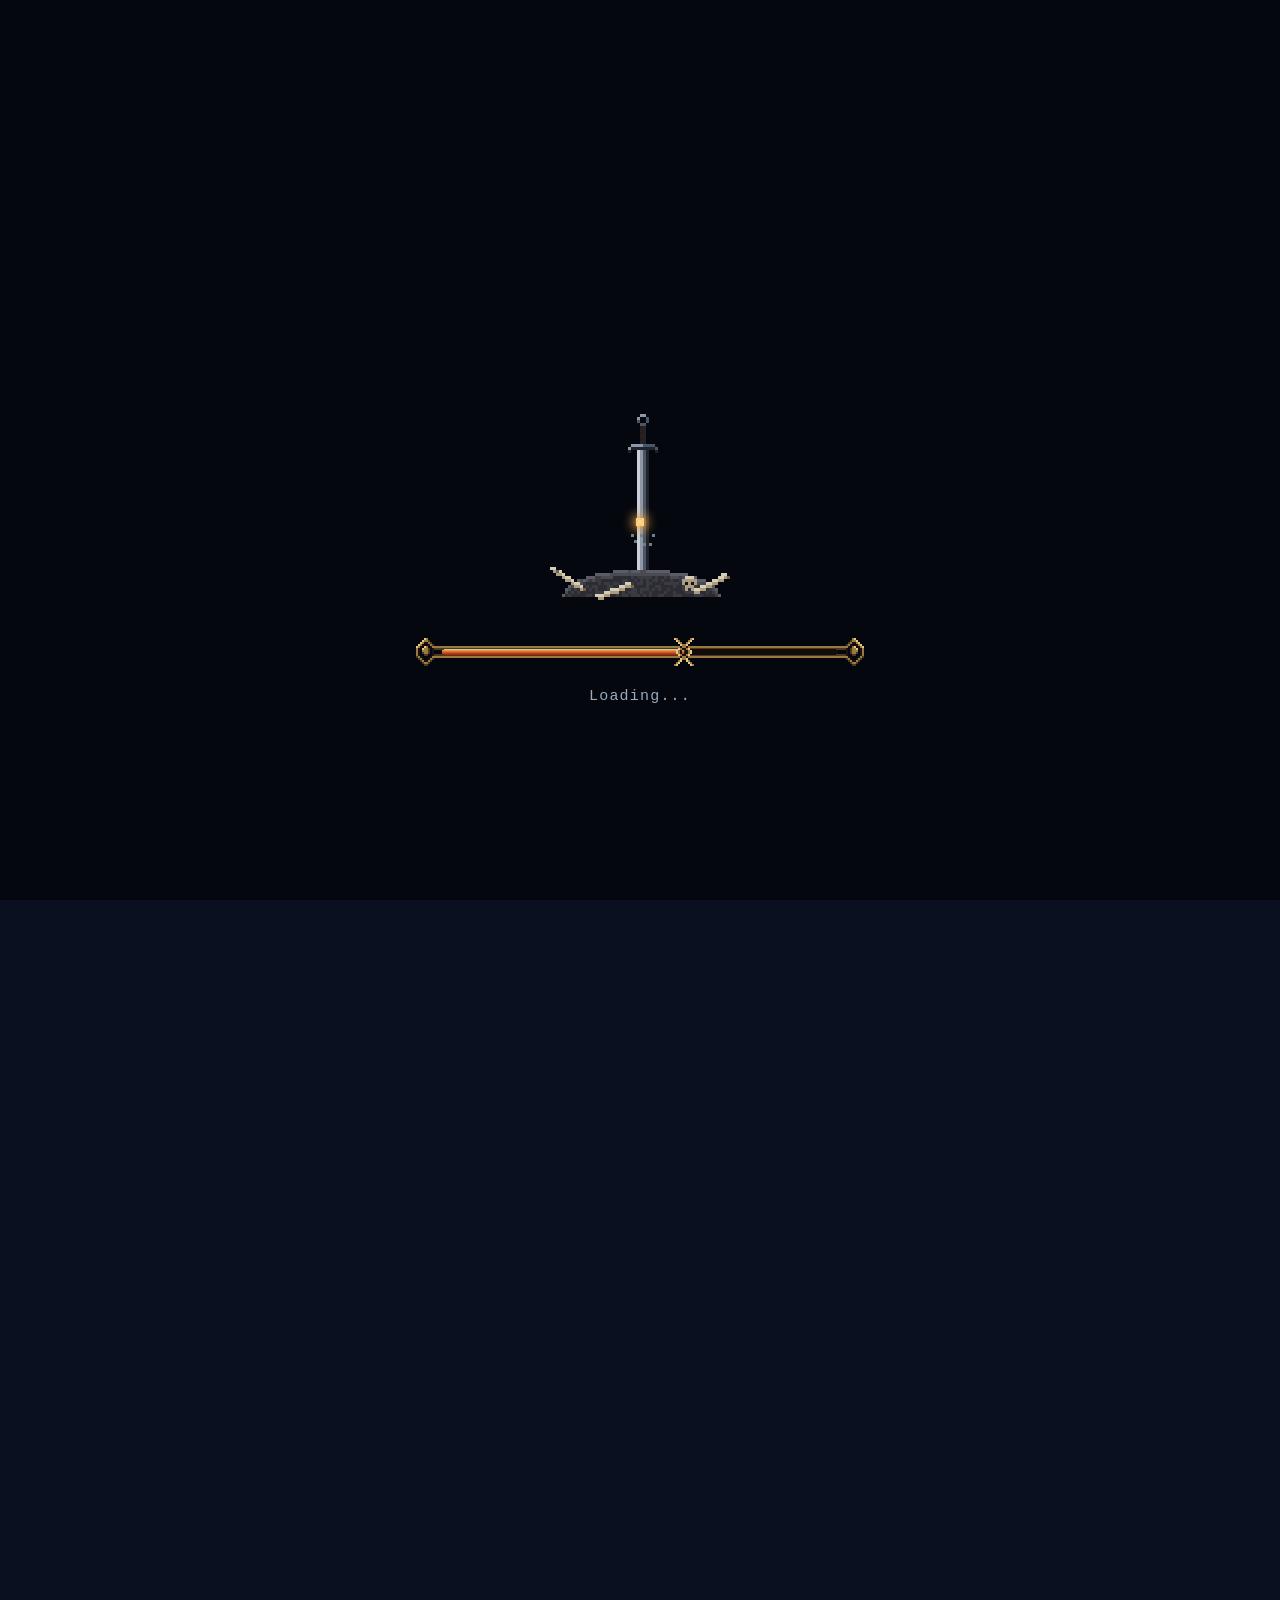
==== en/index.html @ 5f5dd293 "feat: section À propos « Grimoire » calée sur la maquette V4 - Menu Spécialité en onglets ARIA (Étud" ====
<!doctype html>
<html lang="en" class="no-js">
<head>
  <meta charset="utf-8">
  <meta name="viewport" content="width=device-width, initial-scale=1">
  <title>Paul Siron — Graphic design, video and interface design</title>
  <meta name="description" content="Portfolio of Paul Siron, multimedia student (BUT MMI) in Limoges, France: graphic design, video and interface design. Available for an internship from April 2027.">
  <meta name="theme-color" content="#0a1020">
  <link rel="icon" href="../assets/images/nav/feu-allume.svg" type="image/svg+xml">
  <link rel="alternate" hreflang="fr" href="../">
  <link rel="alternate" hreflang="en" href="./">
  <link rel="preload" href="../assets/fonts/pirata-one-latin.woff2" as="font" type="font/woff2" crossorigin>
  <link rel="preload" href="../assets/fonts/schibsted-grotesk-latin.woff2" as="font" type="font/woff2" crossorigin>
  <link rel="preload" href="../assets/fonts/pixelify-sans-latin.woff2" as="font" type="font/woff2" crossorigin>
  <link rel="stylesheet" href="../assets/css/style.css">
  <script>document.documentElement.className = "js chargement-actif";</script>
</head>
<body>
  <div class="chargement" role="status">
    <p class="visuellement-cache">Loading the portfolio</p>
    <div class="chargement__scene" aria-hidden="true">
      <div class="chargement__feu">
        <div class="chargement__lueur"></div>
        <canvas class="chargement__canvas" width="88" height="100"></canvas>
        <span class="chargement__etincelle"></span>
        <span class="chargement__etincelle"></span>
      </div>
      <div class="chargement__barre">
        <span class="chargement__embout chargement__embout--gauche"></span>
        <span class="chargement__jauge">
          <span class="chargement__remplissage"></span>
          <span class="chargement__fermoir"></span>
        </span>
        <span class="chargement__embout chargement__embout--droite"></span>
      </div>
      <p class="chargement__texte">Loading<span class="chargement__point">.</span><span class="chargement__point">.</span><span class="chargement__point">.</span></p>
    </div>
    <div class="chargement__eclat" aria-hidden="true"></div>
  </div>

  <a class="lien-evitement" href="#content">Skip to content</a>

  <header class="entete">
    <ul class="langue">
      <li><a class="langue__lien" href="../" lang="fr" hreflang="fr">FR</a></li>
      <li><a class="langue__lien langue__lien--actif" href="./" lang="en" aria-current="page">EN</a></li>
    </ul>
  </header>

  <nav class="chemin chemin--deploye" aria-label="Main navigation">
    <ol class="chemin__liste">
      <li class="chemin__etape">
        <a class="chemin__lien chemin__lien--actif" href="#home" aria-current="location"><span class="chemin__nom">Home</span><span class="chemin__feu"></span></a>
      </li>
      <li class="chemin__etape">
        <a class="chemin__lien" href="#about"><span class="chemin__nom">About</span><span class="chemin__feu"></span></a>
      </li>
      <li class="chemin__etape">
        <a class="chemin__lien" href="#projects"><span class="chemin__nom">Projects</span><span class="chemin__feu"></span></a>
      </li>
      <li class="chemin__etape">
        <a class="chemin__lien" href="#contact"><span class="chemin__nom">Contact</span><span class="chemin__feu"></span></a>
      </li>
    </ol>
    <span class="chemin__etincelle"></span>
  </nav>

  <main id="content">
    <section class="hero" id="home" aria-labelledby="hero-title">
      <div class="hero__scene" aria-hidden="true">
        <img class="hero__calque hero__calque--ciel" src="../assets/images/hero/ciel.png" alt="" width="816" height="452">
        <div class="hero__etoiles"></div>
        <img class="hero__calque hero__calque--montagne" src="../assets/images/hero/montagne.png" alt="" width="816" height="452">
        <img class="hero__calque hero__calque--brume-loin" src="../assets/images/hero/brume-loin.png" alt="" width="816" height="452">
        <img class="hero__calque hero__calque--foret-loin" src="../assets/images/hero/foret-loin.png" alt="" width="816" height="452">
        <img class="hero__calque hero__calque--brume-proche" src="../assets/images/hero/brume-proche.png" alt="" width="816" height="452">
        <img class="hero__calque hero__calque--foret-proche" src="../assets/images/hero/foret-proche.png" alt="" width="816" height="452">
        <img class="hero__calque hero__calque--arcade" src="../assets/images/hero/arcade.png" alt="" width="816" height="452">
        <div class="hero__vignette"></div>
        <div class="hero__halo"></div>
        <div class="hero__lune"></div>
        <canvas class="hero__feu" width="120" height="206" data-sprite="../assets/images/hero/feu.png"></canvas>
      </div>

      <div class="hero__contenu">
        <h1 class="hero__titre" id="hero-title"><span class="hero__ligne">Paul</span> <span class="hero__ligne">Siron</span></h1>
        <p class="hero__accroche">Graphic design, video and interface design. Multimedia student in Limoges, France.</p>
        <p class="hero__dispo">Available for an internship from April 2027</p>
      </div>
    </section>

    <section class="zone zone--apropos" id="about" aria-labelledby="title-about">
      <div class="apropos__decor" aria-hidden="true"></div>
      <div class="apropos">
        <h2 class="zone__titre apropos__titre" id="title-about">About</h2>

        <div class="apropos__classes">
          <p class="apropos__intitule" id="class-heading">Specialty</p>
          <div class="classes" role="tablist" aria-labelledby="class-heading" aria-orientation="vertical">
            <button class="classes__choix" type="button" role="tab" id="tab-overview" aria-controls="panel-overview" aria-selected="true" data-portrait="../assets/images/a-propos/portrait-etudiant.png" data-alt="Pixel art portrait of Paul Siron in a burgundy hoodie"><span class="classes__nom">Overview</span><span class="classes__type">Class: Student</span></button>
            <button class="classes__choix" type="button" role="tab" id="tab-interface" aria-controls="panel-interface" aria-selected="false" tabindex="-1" data-portrait="../assets/images/a-propos/portrait-chevalier.png" data-alt="Pixel art portrait of Paul Siron as a knight, burgundy cape and armour"><span class="classes__nom">Interface</span><span class="classes__type">Class: Knight</span></button>
            <button class="classes__choix" type="button" role="tab" id="tab-graphic" aria-controls="panel-graphic" aria-selected="false" tabindex="-1" data-portrait="../assets/images/a-propos/portrait-samourai.png" data-alt="Pixel art portrait of Paul Siron as a samurai, black lacquered armour laced in red"><span class="classes__nom">Graphic design</span><span class="classes__type">Class: Samurai</span></button>
            <button class="classes__choix" type="button" role="tab" id="tab-video" aria-controls="panel-video" aria-selected="false" tabindex="-1" data-portrait="../assets/images/a-propos/portrait-sorcier.png" data-alt="Pixel art portrait of Paul Siron as a sorcerer, purple cloak and magic staff"><span class="classes__nom">Video</span><span class="classes__type">Class: Sorcerer</span></button>
          </div>
          <p class="apropos__astuce">Use the arrow keys to browse the classes</p>
        </div>

        <div class="apropos__identite">
          <div class="apropos__cadre">
            <img class="apropos__portrait" src="../assets/images/a-propos/portrait-etudiant.png" alt="Pixel art portrait of Paul Siron in a burgundy hoodie" width="152" height="192">
          </div>
          <p class="apropos__nom">Paul Siron</p>
          <p class="apropos__statut">BUT MMI student · Limoges, France</p>
          <p class="apropos__dispo">Available for an internship from April 2027</p>
        </div>

        <div class="apropos__panneau" id="panel-overview" role="tabpanel" aria-labelledby="tab-overview">
          <h3 class="fiche__nom">Overview</h3>
          <p class="fiche__type">Starting class: Student</p>
          <dl class="fiche__caracteristiques">
            <div class="fiche__ligne"><dt>Type</dt><dd>Starting class</dd></div>
            <div class="fiche__ligne"><dt>Fields</dt><dd>Graphic design · Video · UI</dd></div>
            <div class="fiche__ligne"><dt>Requires</dt><dd>Versatility</dd></div>
          </dl>
          <p class="fiche__question">Why a student?</p>
          <p class="fiche__reponse">My multimedia degree covers graphic design, video and UI design. Pick a specialty to see it in detail.</p>
          <h4 class="equipement__titre">Inventory · interests</h4>
          <div class="equipement">
            <ul class="equipement__cases">
              <li><button class="equipement__case" type="button" aria-pressed="true" data-nom="Scooter" data-description="Freestyle scooter since 2021; I film and edit my own videos."><img src="../assets/images/a-propos/interet-trottinette.png" alt="Scooter" width="56" height="56"></button><span class="equipement__legende" aria-hidden="true">Scooter</span></li>
              <li><button class="equipement__case" type="button" aria-pressed="false" data-nom="Drawing" data-description="Drawing since 2020, on paper and on a tablet."><img src="../assets/images/a-propos/interet-dessin.png" alt="Drawing" width="56" height="56"></button><span class="equipement__legende" aria-hidden="true">Drawing</span></li>
              <li><button class="equipement__case" type="button" aria-pressed="false" data-nom="Video games" data-description="Elden Ring, Dark Souls, Clair Obscur: Expedition 33, Hollow Knight. They inspired this site."><img src="../assets/images/a-propos/interet-jeux.png" alt="Video games" width="56" height="56"></button><span class="equipement__legende" aria-hidden="true">Video games</span></li>
              <li><button class="equipement__case" type="button" aria-pressed="false" data-nom="Music" data-description="A big fan of Radiohead and alternative rock."><img src="../assets/images/a-propos/interet-musique.png" alt="Music" width="56" height="56"></button><span class="equipement__legende" aria-hidden="true">Music</span></li>
            </ul>
            <p class="equipement__detail" aria-live="polite"><strong>Scooter</strong> · Freestyle scooter since 2021; I film and edit my own videos.</p>
          </div>
        </div>

        <div class="apropos__panneau" id="panel-interface" role="tabpanel" aria-labelledby="tab-interface" hidden>
          <h3 class="fiche__nom">Interface design</h3>
          <p class="fiche__type">Class: Knight</p>
          <dl class="fiche__caracteristiques">
            <div class="fiche__ligne"><dt>Type</dt><dd>Specialty</dd></div>
            <div class="fiche__ligne"><dt>Field</dt><dd>Mockups and websites</dd></div>
            <div class="fiche__ligne"><dt>Requires</dt><dd>Rigour · Curiosity</dd></div>
          </dl>
          <p class="fiche__question">Why a knight?</p>
          <p class="fiche__reponse">An interface is a suit of armour: structured, solid, built to protect the person using it.</p>
          <h4 class="equipement__titre">Equipment · software</h4>
          <div class="equipement">
            <ul class="equipement__cases">
              <li><button class="equipement__case" type="button" aria-pressed="true" data-nom="Figma" data-description="The workshop where my website mockups take shape, from structure to prototype."><img src="../assets/images/a-propos/logiciel-figma.png" alt="Figma" width="56" height="56"></button><span class="equipement__legende" aria-hidden="true">Figma</span></li>
              <li><button class="equipement__case" type="button" aria-pressed="false" data-nom="HTML" data-description="The structure of my pages, like a one-page site for an imaginary startup."><img src="../assets/images/a-propos/logiciel-html.png" alt="HTML" width="56" height="56"></button><span class="equipement__legende" aria-hidden="true">HTML</span></li>
              <li><button class="equipement__case" type="button" aria-pressed="false" data-nom="CSS" data-description="Styling my pages and adapting them to every screen."><img src="../assets/images/a-propos/logiciel-css.png" alt="CSS" width="56" height="56"></button><span class="equipement__legende" aria-hidden="true">CSS</span></li>
            </ul>
            <p class="equipement__detail" aria-live="polite"><strong>Figma</strong> · The workshop where my website mockups take shape, from structure to prototype.</p>
          </div>
        </div>

        <div class="apropos__panneau" id="panel-graphic" role="tabpanel" aria-labelledby="tab-graphic" hidden>
          <h3 class="fiche__nom">Graphic design</h3>
          <p class="fiche__type">Class: Samurai</p>
          <dl class="fiche__caracteristiques">
            <div class="fiche__ligne"><dt>Type</dt><dd>Specialty</dd></div>
            <div class="fiche__ligne"><dt>Field</dt><dd>Logos, stickers, patterns</dd></div>
            <div class="fiche__ligne"><dt>Requires</dt><dd>Precision · Creativity</dd></div>
          </dl>
          <p class="fiche__question">Why a samurai?</p>
          <p class="fiche__reponse">A samurai works his line like his blade: every curve of a logo, every pattern has to be precise and controlled.</p>
          <h4 class="equipement__titre">Equipment · software</h4>
          <div class="equipement">
            <ul class="equipement__cases">
              <li><button class="equipement__case" type="button" aria-pressed="true" data-nom="Photoshop" data-description="Retouching and graphic creation, like my stickers about soft and hard skills."><img src="../assets/images/a-propos/logiciel-photoshop.png" alt="Photoshop" width="56" height="56"></button><span class="equipement__legende" aria-hidden="true">Photoshop</span></li>
              <li><button class="equipement__case" type="button" aria-pressed="false" data-nom="Illustrator" data-description="Vector logos and patterns, like those for an interstellar travel app."><img src="../assets/images/a-propos/logiciel-illustrator.png" alt="Illustrator" width="56" height="56"></button><span class="equipement__legende" aria-hidden="true">Illustrator</span></li>
            </ul>
            <p class="equipement__detail" aria-live="polite"><strong>Photoshop</strong> · Retouching and graphic creation, like my stickers about soft and hard skills.</p>
          </div>
        </div>

        <div class="apropos__panneau" id="panel-video" role="tabpanel" aria-labelledby="tab-video" hidden>
          <h3 class="fiche__nom">Video</h3>
          <p class="fiche__type">Class: Sorcerer</p>
          <dl class="fiche__caracteristiques">
            <div class="fiche__ligne"><dt>Type</dt><dd>Specialty</dd></div>
            <div class="fiche__ligne"><dt>Field</dt><dd>Reports, ads, stop motion</dd></div>
            <div class="fiche__ligne"><dt>Requires</dt><dd>Patience · Rhythm</dd></div>
          </dl>
          <p class="fiche__question">Why a sorcerer?</p>
          <p class="fiche__reponse">Editing is a kind of magic: putting images together until a story appears, even bringing still objects to life in stop motion.</p>
          <h4 class="equipement__titre">Equipment · software</h4>
          <div class="equipement">
            <ul class="equipement__cases">
              <li><button class="equipement__case" type="button" aria-pressed="true" data-nom="DaVinci Resolve" data-description="Editing and colour grading my videos."><img src="../assets/images/a-propos/logiciel-davinci.png" alt="DaVinci Resolve" width="56" height="56"></button><span class="equipement__legende" aria-hidden="true">DaVinci Resolve</span></li>
              <li><button class="equipement__case" type="button" aria-pressed="false" data-nom="CapCut" data-description="Quick edits for short formats."><img src="../assets/images/a-propos/logiciel-capcut.png" alt="CapCut" width="56" height="56"></button><span class="equipement__legende" aria-hidden="true">CapCut</span></li>
              <li><button class="equipement__case" type="button" aria-pressed="false" data-nom="Premiere Pro" data-description="Editing a report and a fictional ad."><img src="../assets/images/a-propos/logiciel-premiere.png" alt="Premiere Pro" width="56" height="56"></button><span class="equipement__legende" aria-hidden="true">Premiere Pro</span></li>
            </ul>
            <p class="equipement__detail" aria-live="polite"><strong>DaVinci Resolve</strong> · Editing and colour grading my videos.</p>
          </div>
        </div>
      </div>
    </section>

    <section class="zone" id="projects" aria-labelledby="title-projects">
      <h2 class="zone__titre" id="title-projects">Projects</h2>
      <p class="zone__texte">This section is under construction.</p>
    </section>

    <section class="zone" id="contact" aria-labelledby="title-contact">
      <h2 class="zone__titre" id="title-contact">Contact</h2>
      <p class="zone__texte">This section is under construction.</p>
    </section>
  </main>

  <footer class="pied">
    <p class="pied__texte">© 2026 Paul Siron</p>
  </footer>

  <div class="annonce" aria-hidden="true">
    <div class="annonce__voile"></div>
    <div class="annonce__contenu">
      <p class="annonce__titre"></p>
      <span class="annonce__filet"></span>
      <p class="annonce__sous-titre">New area discovered</p>
    </div>
  </div>

  <script src="../assets/js/vendor/gsap.min.js" defer></script>
  <script src="../assets/js/vendor/ScrollTrigger.min.js" defer></script>
  <script src="../assets/js/feu.js" defer></script>
  <script src="../assets/js/main.js" defer></script>
</body>
</html>
---- assets/css/style.css ----
@font-face {
  font-family: "Pirata One";
  font-style: normal;
  font-weight: 400;
  font-display: swap;
  src: url("../fonts/pirata-one-latin.woff2") format("woff2");
}

@font-face {
  font-family: "IM Fell English";
  font-style: normal;
  font-weight: 400;
  font-display: swap;
  src: url("../fonts/im-fell-english-latin.woff2") format("woff2");
}

@font-face {
  font-family: "IM Fell English";
  font-style: italic;
  font-weight: 400;
  font-display: swap;
  src: url("../fonts/im-fell-english-italique-latin.woff2") format("woff2");
}

@font-face {
  font-family: "IM Fell English SC";
  font-style: normal;
  font-weight: 400;
  font-display: swap;
  src: url("../fonts/im-fell-english-sc-latin.woff2") format("woff2");
}

@font-face {
  font-family: "Schibsted Grotesk";
  font-style: normal;
  font-weight: 400 700;
  font-display: swap;
  src: url("../fonts/schibsted-grotesk-latin.woff2") format("woff2");
  unicode-range: U+0000-00FF, U+0131, U+0152-0153, U+02BB-02BC, U+02C6, U+02DA, U+02DC, U+0304, U+0308, U+0329, U+2000-206F, U+20AC, U+2122, U+2191, U+2193, U+2212, U+2215, U+FEFF, U+FFFD;
}

@font-face {
  font-family: "Schibsted Grotesk";
  font-style: normal;
  font-weight: 400 700;
  font-display: swap;
  src: url("../fonts/schibsted-grotesk-latin-ext.woff2") format("woff2");
  unicode-range: U+0100-02BA, U+02BD-02C5, U+02C7-02CC, U+02CE-02D7, U+02DD-02FF, U+1D00-1DBF, U+1E00-1E9F, U+1EF2-1EFF, U+2020, U+20A0-20AB, U+20AD-20C4, U+2113, U+2C60-2C7F, U+A720-A7FF;
}

@font-face {
  font-family: "Pixelify Sans";
  font-style: normal;
  font-weight: 400;
  font-display: swap;
  src: url("../fonts/pixelify-sans-latin.woff2") format("woff2");
}

:root {
  --couleur-fond: #0a1020;
  --couleur-surface: #111a2e;
  --couleur-texte: #e6ebf0;
  --couleur-texte-2: #9aabbf;
  --couleur-accent: #f0a040;
  --couleur-filet: #22304a;
  --couleur-nuit: 4 7 14;
  --couleur-braise: 240 160 64;
  --couleur-etincelle: #ffd98a;
  --couleur-etoile: #6f8fa8;
  --couleur-etoile-rvb: 111 143 168;
  --couleur-etoile-brillante: #e6f0f6;
  --couleur-noir: #04070e;
  --couleur-bronze: #9a7a42;
  --couleur-bronze-sombre: #4a3820;
  --couleur-jauge: #140c0a;

  --police-titre: "Pirata One", "Old English Text MT", serif;
  --police-grimoire: "IM Fell English", Georgia, serif;
  --police-grimoire-sc: "IM Fell English SC", Georgia, serif;
  --police-texte: "Schibsted Grotesk", system-ui, sans-serif;
  --police-pixel: "Pixelify Sans", monospace;

  --taille-titre-hero: clamp(4rem, 3.5rem + 7vw, 9.75rem);
  --taille-titre-zone: clamp(3rem, 2rem + 5vw, 8rem);
  --taille-titre-section: clamp(3rem, 2rem + 4vw, 6.5rem);
  --taille-menu: 1.375rem;
  --taille-texte: 1.125rem;
  --taille-petit: 0.9375rem;
  --taille-mini: 0.75rem;

  --espace-xs: 0.5rem;
  --espace-s: 0.75rem;
  --espace-m: 1.25rem;
  --espace-l: 2rem;
  --espace-xl: 3rem;
  --espace-xxl: 6rem;
  --marge-page: clamp(1rem, 3.3vw, 3rem);

  --largeur-texte: 36rem;
  --pas-chemin: 3.75rem;
  --pas-chemin-deploye: 1rem;
  --hauteur-feu: 1.75rem;
  --largeur-feu: 1.5rem;
  --largeur-planche-feu: 6rem;
  --hauteur-barre-mobile: 4.5rem;
  --largeur-portrait: 19rem;
  --largeur-cadre: 20rem;
  --largeur-classes: 13.125rem;
  --largeur-fiche: 35rem;
  --ecart-classes: 1.875rem;
  --ecart-fiche: 2rem;
  --marge-apropos: 3.5rem 0 2.5rem 7.5rem;
  --taille-titre-apropos: 5.5625rem;
  --reserve-chemin: 10rem;
  --taille-case: 5.25rem;
  --taille-icone: 3.5rem;
  --couleur-or: #c7a96b;
  --couleur-or-sombre: #5e4e30;
  --couleur-ivoire: #f1e9d6;
  --couleur-ivoire-2: #cfc6b2;
  --couleur-terne: #8f897b;
  --couleur-terne-clair: #a39c8a;
  --couleur-case: #3a3424;

  --largeur-feu-chargement: 16.5rem;
  --hauteur-feu-chargement: 18.75rem;
  --decalage-feu-chargement: 14vh;
  --largeur-barre-chargement: min(28rem, 76vw);
  --hauteur-jauge: 0.75rem;
  --taille-etincelle-chargement: 0.375rem;

  --ratio-scene: 1632 / 904;
  --hauteur-hero-min: 36rem;

  --duree-courte: 0.2s;
  --duree-moyenne: 0.4s;
}

*,
*::before,
*::after {
  box-sizing: border-box;
}

html {
  overflow-y: scroll;
  scroll-snap-type: y mandatory;
  scrollbar-color: var(--couleur-filet) var(--couleur-fond);
}

body {
  margin: 0;
  font-family: var(--police-texte);
  font-size: var(--taille-texte);
  line-height: 1.5;
  color: var(--couleur-texte);
  background: var(--couleur-fond);
}

img {
  display: block;
  max-width: 100%;
}

::selection {
  color: var(--couleur-fond);
  background: var(--couleur-accent);
}

:focus-visible {
  outline: 2px solid var(--couleur-accent);
  outline-offset: 4px;
}

@media (prefers-reduced-motion: no-preference) {
  html {
    scroll-behavior: smooth;
  }
}

.chargement-actif body {
  height: 100svh;
  overflow: hidden;
}

.visuellement-cache {
  position: absolute;
  width: 1px;
  height: 1px;
  margin: -1px;
  padding: 0;
  overflow: hidden;
  white-space: nowrap;
  clip-path: inset(50%);
}

.chargement {
  display: none;
  position: fixed;
  inset: 0;
  z-index: 50;
  background: var(--couleur-noir);
}

.js .chargement {
  display: grid;
  place-items: center;
}

.chargement__scene {
  display: flex;
  flex-direction: column;
  align-items: center;
  gap: var(--espace-m);
  position: relative;
  margin-top: var(--decalage-feu-chargement);
}

.chargement__feu {
  position: relative;
  width: var(--largeur-feu-chargement);
  height: var(--hauteur-feu-chargement);
}

.chargement__lueur {
  position: absolute;
  top: 74%;
  left: 50%;
  width: 26rem;
  height: 26rem;
  background: radial-gradient(circle, rgb(var(--couleur-braise) / 0.5) 0%, rgb(242 115 38 / 0.16) 40%, rgb(242 115 38 / 0) 70%);
  border-radius: 50%;
  opacity: 0;
  transform: translate(-50%, -50%);
}

.chargement__canvas {
  position: relative;
  width: 100%;
  height: 100%;
  image-rendering: pixelated;
}

.chargement__etincelle {
  position: absolute;
  top: 0;
  left: calc(50% - var(--taille-etincelle-chargement) / 2);
  width: var(--taille-etincelle-chargement);
  height: var(--taille-etincelle-chargement);
  background: var(--couleur-etincelle);
  box-shadow: 0 0 8px 2px rgb(var(--couleur-braise) / 0.9);
  opacity: 0;
}

.chargement__barre {
  display: flex;
  align-items: center;
  width: var(--largeur-barre-chargement);
}

.chargement__embout {
  flex-shrink: 0;
  position: relative;
  z-index: 1;
  height: 1.75rem;
  image-rendering: pixelated;
}

.chargement__embout--gauche {
  width: 1.75rem;
  margin-right: -2px;
  background: url("../images/chargement/embout-gauche.svg") center / 100% 100% no-repeat;
}

.chargement__embout--droite {
  width: 1.75rem;
  margin-left: -2px;
  background: url("../images/chargement/embout-gauche.svg") center / 100% 100% no-repeat;
  transform: scaleX(-1);
}

.chargement__jauge {
  flex: 1;
  position: relative;
  height: var(--hauteur-jauge);
  background: var(--couleur-jauge);
  border-top: 2px solid var(--couleur-bronze);
  border-bottom: 2px solid var(--couleur-bronze);
  box-shadow: inset 0 1px 0 var(--couleur-bronze-sombre), inset 0 -1px 0 var(--couleur-bronze-sombre);
}

.chargement__remplissage {
  position: absolute;
  top: 1px;
  bottom: 1px;
  left: 0;
  width: 100%;
  background: linear-gradient(to bottom, #ffd08a 0%, #f0a040 20%, #c8502a 60%, #7a2a18 100%);
  transform: scaleX(0);
  transform-origin: left center;
}

.chargement__fermoir {
  position: absolute;
  top: 50%;
  left: calc(var(--progression, 0) * 100%);
  width: 1.25rem;
  height: 1.75rem;
  background: url("../images/chargement/fermoir.svg") center / 100% 100% no-repeat;
  image-rendering: pixelated;
  translate: -50% -50%;
}

.chargement__texte {
  margin: 0;
  font-family: var(--police-pixel);
  font-size: var(--taille-petit);
  letter-spacing: 0.08em;
  color: var(--couleur-texte-2);
}

.chargement__point {
  animation: point-chargement 1.2s steps(1, end) infinite;
}

.chargement__point:nth-child(2) {
  animation-delay: 0.3s;
}

.chargement__point:nth-child(3) {
  animation-delay: 0.6s;
}

.chargement__eclat {
  position: absolute;
  inset: 0;
  z-index: 2;
  background: radial-gradient(circle at var(--eclat-x, 50%) var(--eclat-y, 62%), #fff4dc 0, #ffd08a calc(var(--eclat-rayon, 150vmax) * 0.22), #f0a040 calc(var(--eclat-rayon, 150vmax) * 0.55), rgb(200 96 42 / 0.6) calc(var(--eclat-rayon, 150vmax) * 0.8), rgb(200 96 42 / 0) var(--eclat-rayon, 150vmax));
  opacity: 0;
  pointer-events: none;
}

@keyframes point-chargement {
  0% {
    opacity: 0;
  }

  50% {
    opacity: 1;
  }
}

.lien-evitement {
  position: absolute;
  top: var(--espace-s);
  left: var(--espace-s);
  z-index: 30;
  padding: var(--espace-xs) var(--espace-m);
  font-size: var(--taille-petit);
  font-weight: 600;
  color: var(--couleur-fond);
  text-decoration: none;
  background: var(--couleur-accent);
  transform: translateY(-200%);
}

.lien-evitement:focus {
  transform: none;
}

.entete {
  display: flex;
  justify-content: flex-end;
  position: absolute;
  top: 0;
  right: 0;
  left: 0;
  z-index: 5;
  padding: var(--espace-l) var(--marge-page);
}

.langue {
  display: flex;
  gap: var(--espace-xs);
  margin: 0;
  padding: 0;
  font-size: var(--taille-petit);
  font-weight: 500;
  color: var(--couleur-texte-2);
  list-style: none;
}

.langue__lien {
  display: block;
  padding: var(--espace-xs);
  color: var(--couleur-texte-2);
  text-decoration: none;
  transition: color var(--duree-courte);
}

.langue__lien:hover,
.langue__lien--actif {
  color: var(--couleur-texte);
}

.hero {
  position: relative;
  height: 100svh;
  min-height: var(--hauteur-hero-min);
  overflow: hidden;
  scroll-snap-align: start;
  background: var(--couleur-noir);
}

.hero__scene {
  position: absolute;
  bottom: 0;
  left: 50%;
  width: max(100%, calc(max(100svh, var(--hauteur-hero-min)) * 1632 / 904));
  aspect-ratio: var(--ratio-scene);
  translate: -50% 0;
}

.hero__calque {
  position: absolute;
  inset: 0;
  width: 100%;
  height: 100%;
  image-rendering: pixelated;
}

.hero__etoiles {
  position: absolute;
  inset: 0;
}

.hero__etoile {
  position: absolute;
  top: var(--y);
  left: var(--x);
  width: calc(200% / 816);
  aspect-ratio: 1;
  background: var(--couleur-etoile);
  opacity: var(--eclat, 0.8);
}

.hero__etoile--brillante {
  background: var(--couleur-etoile-brillante);
}

.hero__etoile--scintille {
  animation: scintille var(--duree, 4s) ease-in-out var(--delai, 0s) infinite;
}

.hero__etoile--eclat {
  width: calc(400% / 816);
}

.hero__etoile--eclat::before,
.hero__etoile--eclat::after {
  position: absolute;
  background: inherit;
  opacity: 0;
  animation: eclat-etoile var(--duree, 4s) ease-in-out var(--delai, 0s) infinite;
  content: "";
}

.hero__etoile--eclat::before {
  top: 25%;
  left: -100%;
  width: 300%;
  height: 50%;
}

.hero__etoile--eclat::after {
  top: -100%;
  left: 25%;
  width: 50%;
  height: 300%;
}

.hero__filante {
  position: absolute;
  top: var(--y);
  left: var(--x);
  width: calc(8000% / 816);
  aspect-ratio: 40;
  background: linear-gradient(to right, transparent 0 20%, rgb(var(--couleur-etoile-rvb) / 0.45) 20% 50%, rgb(var(--couleur-etoile-rvb) / 0.85) 50% 80%, var(--couleur-etoile-brillante) 80%);
  opacity: 0;
  transform-origin: right center;
}

@keyframes scintille {
  0%,
  100% {
    opacity: var(--eclat, 0.8);
  }

  50% {
    opacity: 0.04;
  }
}

@keyframes eclat-etoile {
  0%,
  100% {
    opacity: 0.75;
  }

  25%,
  75% {
    opacity: 0;
  }
}

.hero__vignette,
.hero__halo,
.hero__lune {
  position: absolute;
  inset: 0;
}

.hero__vignette {
  background: radial-gradient(ellipse 54.7% 95% at 52.94% 88.5%, rgb(var(--couleur-nuit) / 0) 0%, rgb(var(--couleur-nuit) / 0.12) 28%, rgb(var(--couleur-nuit) / 0.5) 55%, rgb(var(--couleur-nuit) / 0.78) 78%, rgb(var(--couleur-nuit) / 0.9) 100%);
}

.hero__halo {
  background: radial-gradient(ellipse 19.4% 32% at 52.94% 84.1%, rgb(242 140 51 / 0.16) 0%, rgb(242 115 38 / 0.06) 50%, rgb(230 102 26 / 0) 100%);
  mix-blend-mode: screen;
}

.hero__lune {
  background: radial-gradient(ellipse 4.3% 7.8% at 60.78% 28.3%, rgb(158 173 184 / 0.55) 0%, rgb(140 158 173 / 0.42) 62%, rgb(77 102 128 / 0.12) 72%, rgb(51 77 102 / 0) 100%);
  mix-blend-mode: screen;
}

.hero__feu {
  position: absolute;
  top: 47.35%;
  left: 45.59%;
  width: 14.71%;
  height: auto;
  image-rendering: pixelated;
}

.hero__contenu {
  position: absolute;
  top: 50%;
  left: var(--marge-page);
  z-index: 2;
  max-width: min(26rem, 90%);
  transform: translateY(-50%);
}

.hero__titre {
  margin: 0 0 var(--espace-m);
  font-family: var(--police-titre);
  font-size: var(--taille-titre-hero);
  font-weight: 400;
  line-height: 0.84;
  color: var(--couleur-texte);
}

.hero__ligne {
  display: block;
}

.hero__accroche {
  max-width: 19rem;
  margin: 0;
  line-height: 1.45;
  color: var(--couleur-texte-2);
}

.hero__dispo {
  margin: var(--espace-s) 0 0;
  font-size: var(--taille-petit);
  font-weight: 600;
  color: var(--couleur-accent);
}

.chemin {
  position: fixed;
  top: 50%;
  right: var(--marge-page);
  z-index: 10;
  transform: translateY(-50%);
}

.chemin__liste {
  display: flex;
  flex-direction: column;
  align-items: flex-end;
  gap: var(--pas-chemin);
  position: relative;
  margin: 0;
  padding: 0;
  list-style: none;
}

.chemin--deploye .chemin__liste {
  gap: var(--pas-chemin-deploye);
}

.chemin__etape {
  position: relative;
}

.chemin__etape:not(:last-child)::after {
  position: absolute;
  top: calc(100% + 0.125rem);
  right: calc(var(--largeur-feu) / 2 - 1px);
  width: 2px;
  height: calc(var(--pas-chemin) - 0.25rem);
  content: "";
  background: repeating-linear-gradient(to bottom, rgb(154 171 191 / 0.35) 0 4px, rgb(154 171 191 / 0) 4px 8px);
}

.chemin--deploye .chemin__etape:not(:last-child)::after {
  height: calc(var(--pas-chemin-deploye) - 0.25rem);
}

.chemin__etape--parcourue:not(:last-child)::after {
  background: repeating-linear-gradient(to bottom, rgb(var(--couleur-braise) / 0.85) 0 4px, rgb(var(--couleur-braise) / 0) 4px 8px);
}

.chemin__lien {
  display: flex;
  align-items: center;
  gap: 0.875rem;
  padding: var(--espace-xs) 0;
  color: var(--couleur-texte-2);
  text-decoration: none;
  transition: color var(--duree-courte);
}

.chemin__lien:hover,
.chemin__lien--actif {
  color: var(--couleur-texte);
}

.chemin__nom {
  font-family: var(--police-titre);
  font-size: var(--taille-menu);
  line-height: 1;
  opacity: 0;
  transform: translateX(0.5rem);
  transition: opacity var(--duree-courte), transform var(--duree-courte);
}

.chemin--deploye .chemin__nom,
.chemin__lien:hover .chemin__nom,
.chemin__lien:focus-visible .chemin__nom,
.chemin__lien--actif .chemin__nom {
  opacity: 1;
  transform: none;
}

.chemin--deploye .chemin__nom {
  font-size: 1.75rem;
}

.chemin__feu {
  display: block;
  flex-shrink: 0;
  width: var(--largeur-feu);
  height: var(--hauteur-feu);
  background: url("../images/nav/feu-eteint-anime.svg") 0 0 / var(--largeur-planche-feu) var(--hauteur-feu) no-repeat;
  image-rendering: pixelated;
  animation: feu-anime 1.6s steps(4) infinite;
}

.chemin__lien--actif .chemin__feu {
  background-image: url("../images/nav/feu-allume-anime.svg");
  animation-duration: 0.6s;
}

@keyframes feu-anime {
  to {
    background-position: calc(var(--largeur-planche-feu) * -1) 0;
  }
}

.chemin__etincelle {
  position: absolute;
  top: calc(var(--espace-xs) + var(--hauteur-feu) + 0.125rem);
  right: calc(var(--largeur-feu) / 2 - 2px);
  width: 4px;
  height: 4px;
  background: var(--couleur-etincelle);
  box-shadow: 0 0 8px 2px rgb(var(--couleur-braise) / 0.9);
  opacity: 0;
}

.annonce {
  display: grid;
  place-items: center;
  visibility: hidden;
  position: fixed;
  inset: 0;
  z-index: 20;
  pointer-events: none;
}

.annonce__voile {
  position: absolute;
  inset: 0;
  background: rgb(var(--couleur-nuit) / 0.72);
}

.annonce__contenu {
  display: flex;
  flex-direction: column;
  align-items: center;
  gap: 1.125rem;
  position: relative;
  padding: 0 var(--marge-page);
  text-align: center;
}

.annonce__titre {
  margin: 0;
  font-family: var(--police-titre);
  font-size: var(--taille-titre-zone);
  line-height: 0.9;
  color: var(--couleur-texte);
  transform-origin: left top;
}

.annonce__filet {
  width: min(32.5rem, 70vw);
  height: 1px;
  background: linear-gradient(90deg, rgb(230 235 240 / 0) 0%, rgb(230 235 240 / 0.8) 50%, rgb(230 235 240 / 0) 100%);
}

.annonce__sous-titre {
  margin: 0;
  font-size: var(--taille-petit);
  color: var(--couleur-texte-2);
}

.zone {
  display: flex;
  flex-direction: column;
  justify-content: flex-start;
  min-height: 100svh;
  padding: var(--espace-xxl) var(--marge-page);
  scroll-snap-align: start;
  border-top: 1px solid var(--couleur-filet);
}

.zone__titre {
  margin: 0 0 var(--espace-m);
  font-family: var(--police-titre);
  font-size: var(--taille-titre-section);
  font-weight: 400;
  line-height: 0.9;
  color: var(--couleur-texte);
}

.zone__texte {
  max-width: var(--largeur-texte);
  margin: 0;
  color: var(--couleur-texte-2);
}

.zone--apropos {
  position: relative;
  isolation: isolate;
  overflow: hidden;
  padding-right: calc(var(--marge-page) + var(--reserve-chemin));
}

.apropos__decor {
  position: absolute;
  inset: 0;
  z-index: -1;
  background-image: url("../images/hero/brume-loin.png"), url("../images/hero/montagne.png"), url("../images/hero/ciel.png");
  background-position: -88vw -30vw;
  background-repeat: no-repeat;
  background-size: 283vw auto;
  image-rendering: pixelated;
  filter: brightness(0.7);
}

.apropos__decor::after {
  position: absolute;
  inset: 0;
  background: radial-gradient(ellipse 55% 60% at 45% 60%, rgb(var(--couleur-nuit) / 0.55), rgb(var(--couleur-nuit) / 0.92));
  content: "";
}

.apropos {
  display: grid;
  grid-template-columns: var(--largeur-classes) var(--ecart-classes) var(--largeur-cadre) var(--ecart-fiche) var(--largeur-fiche);
  grid-template-areas:
    "titre titre titre titre titre"
    "classes . identite . panneau";
  justify-content: start;
  align-items: stretch;
  width: 100%;
  zoom: var(--echelle, 1);
}

.apropos__titre {
  grid-area: titre;
  margin-bottom: 2.25rem;
}

@media (min-width: 64rem) {
  .zone--apropos {
    padding: 0;
  }

  .apropos {
    padding: var(--marge-apropos);
  }

  .apropos__titre {
    font-size: var(--taille-titre-apropos);
    line-height: 1;
  }
}

.apropos__classes {
  display: flex;
  flex-direction: column;
  grid-area: classes;
}

.apropos__intitule,
.equipement__titre {
  margin: 0;
  font-family: var(--police-grimoire-sc);
  font-size: 0.875rem;
  font-weight: 400;
  letter-spacing: 0.18em;
  color: var(--couleur-or);
}

.apropos__intitule::after,
.equipement__titre::after {
  display: block;
  height: 1px;
  margin-top: 0.4375rem;
  background: linear-gradient(90deg, var(--couleur-or), transparent);
  content: "";
}

.classes {
  display: flex;
  flex-direction: column;
  margin-top: 0.9375rem;
}

.classes__choix {
  display: flex;
  flex-direction: column;
  align-items: flex-start;
  justify-content: flex-start;
  position: relative;
  width: 100%;
  height: 4.125rem;
  margin-bottom: 0.25rem;
  padding: 0.375rem 0 0 1.5rem;
  font: inherit;
  text-align: left;
  background: none;
  border: 0;
  border-bottom: 1px solid rgb(255 255 255 / 0.05);
  cursor: pointer;
  transition: background-color 0.3s;
}

.classes__nom {
  font-family: var(--police-grimoire);
  font-size: 1.5rem;
  line-height: 1.2;
  color: var(--couleur-terne);
  transition: color 0.3s;
}

.classes__type {
  font-family: var(--police-grimoire);
  font-size: 1rem;
  font-style: italic;
  color: var(--couleur-terne);
  transition: color 0.3s;
}

.classes__choix:hover .classes__nom {
  color: var(--couleur-ivoire-2);
}

.classes__choix[aria-selected="true"] {
  background: linear-gradient(90deg, rgb(199 169 107 / 0.22), transparent);
}

.classes__choix[aria-selected="true"]::before {
  position: absolute;
  top: 1.4375rem;
  left: 0.5625rem;
  width: 0.4375rem;
  height: 0.4375rem;
  background: var(--couleur-or);
  transform: rotate(45deg);
  content: "";
}

.classes__choix[aria-selected="true"] .classes__nom {
  color: var(--couleur-ivoire);
}

.classes__choix[aria-selected="true"] .classes__type {
  color: var(--couleur-or);
}

.apropos__astuce {
  margin: 0.875rem 0 0;
  font-family: var(--police-grimoire);
  font-size: 0.9375rem;
  font-style: italic;
  color: var(--couleur-terne);
}

.apropos__identite {
  grid-area: identite;
}

.apropos__cadre {
  position: relative;
  padding: 0.4375rem;
  border: 1px solid var(--couleur-or-sombre);
}

.apropos__cadre::after {
  position: absolute;
  inset: -0.25rem;
  pointer-events: none;
  content: "";
  background:
    linear-gradient(var(--couleur-or), var(--couleur-or)) top left / 1.125rem 2px no-repeat,
    linear-gradient(var(--couleur-or), var(--couleur-or)) top left / 2px 1.125rem no-repeat,
    linear-gradient(var(--couleur-or), var(--couleur-or)) top right / 1.125rem 2px no-repeat,
    linear-gradient(var(--couleur-or), var(--couleur-or)) top right / 2px 1.125rem no-repeat,
    linear-gradient(var(--couleur-or), var(--couleur-or)) bottom left / 1.125rem 2px no-repeat,
    linear-gradient(var(--couleur-or), var(--couleur-or)) bottom left / 2px 1.125rem no-repeat,
    linear-gradient(var(--couleur-or), var(--couleur-or)) bottom right / 1.125rem 2px no-repeat,
    linear-gradient(var(--couleur-or), var(--couleur-or)) bottom right / 2px 1.125rem no-repeat;
}

.apropos__cadre::before {
  position: absolute;
  inset: 0.25rem;
  border: 1px solid rgb(199 169 107 / 0.85);
  pointer-events: none;
  content: "";
}

.apropos__portrait {
  display: block;
  width: var(--largeur-portrait);
  height: auto;
  image-rendering: pixelated;
}

.apropos__nom {
  margin: 0.875rem 0 0;
  font-family: var(--police-grimoire);
  font-size: 2rem;
  line-height: 1.2;
  color: var(--couleur-ivoire);
}

.apropos__statut {
  margin: 0;
  font-size: 1rem;
  color: var(--couleur-terne-clair);
}

.apropos__dispo {
  margin: 0.125rem 0 0;
  font-family: var(--police-grimoire);
  font-size: 1rem;
  font-style: italic;
  color: var(--couleur-or);
}

.apropos__panneau {
  display: flex;
  flex-direction: column;
  grid-area: panneau;
  min-height: var(--hauteur-panneau, 0);
}

.apropos__panneau[hidden] {
  display: none;
}

.fiche__nom {
  margin: 0;
  font-family: var(--police-grimoire);
  font-size: 2.25rem;
  font-weight: 400;
  line-height: 1.2;
  color: var(--couleur-ivoire);
}

.fiche__type {
  margin: 0.0625rem 0 0.6875rem;
  font-family: var(--police-grimoire);
  font-size: 1.25rem;
  font-style: italic;
  color: var(--couleur-or);
}

.fiche__caracteristiques {
  position: relative;
  margin: 0 0 0.8125rem;
  padding: 0.5625rem 0;
  background:
    linear-gradient(90deg, transparent, var(--couleur-or), transparent) top / 100% 1px no-repeat,
    linear-gradient(90deg, transparent, var(--couleur-or), transparent) bottom / 100% 1px no-repeat;
}

.fiche__caracteristiques::before,
.fiche__caracteristiques::after {
  position: absolute;
  top: -0.1875rem;
  left: 50%;
  width: 0.375rem;
  height: 0.375rem;
  background: var(--couleur-or);
  transform: translateX(-50%) rotate(45deg);
  content: "";
}

.fiche__caracteristiques::after {
  top: auto;
  bottom: -0.1875rem;
}

.fiche__ligne {
  display: flex;
  align-items: baseline;
  justify-content: space-between;
  gap: var(--espace-s);
  padding: 0.25rem 0;
  line-height: 1.3;
  border-bottom: 1px solid rgb(255 255 255 / 0.06);
}

.fiche__ligne dt {
  font-family: var(--police-grimoire-sc);
  font-size: 1rem;
  letter-spacing: 0.1em;
  color: var(--couleur-terne-clair);
}

.fiche__ligne dd {
  margin: 0;
  font-family: var(--police-grimoire);
  font-size: 1.125rem;
  text-align: right;
  color: var(--couleur-ivoire);
}

.fiche__question {
  margin: 0 0 0.25rem;
  font-family: var(--police-grimoire);
  font-size: 1.25rem;
  font-style: italic;
  color: var(--couleur-or);
}

.fiche__reponse {
  margin: 0;
  font-size: 1.125rem;
  line-height: 1.45;
  color: var(--couleur-ivoire-2);
}

.equipement__titre {
  margin-top: 1.25rem;
}

.equipement__cases {
  display: flex;
  flex-wrap: wrap;
  gap: 0.75rem;
  margin: 0.8125rem 0 0;
  padding: 0;
  list-style: none;
}

@media (min-width: 64rem) {
  .equipement__cases {
    display: grid;
    grid-template-columns: repeat(4, var(--taille-case));
    justify-content: space-between;
  }
}

.equipement__cases li {
  display: flex;
  flex-direction: column;
  align-items: center;
  gap: 0.25rem;
  width: var(--taille-case);
}

.equipement__legende {
  font-family: var(--police-grimoire);
  font-size: 0.9375rem;
  text-align: center;
  white-space: nowrap;
  color: var(--couleur-terne-clair);
  transition: color 0.2s;
}

.equipement__case[aria-pressed="true"] + .equipement__legende {
  color: var(--couleur-ivoire);
}

.equipement__case {
  display: grid;
  place-items: center;
  width: var(--taille-case);
  height: var(--taille-case);
  padding: 0;
  background: radial-gradient(circle, #0e131e, #05070c);
  border: 1px solid var(--couleur-case);
  cursor: pointer;
  transition: border-color 0.2s, box-shadow 0.2s;
}

.equipement__case img {
  width: var(--taille-icone);
  height: auto;
  image-rendering: pixelated;
}

.equipement__case:hover {
  border-color: var(--couleur-or-sombre);
}

.equipement__case[aria-pressed="true"] {
  background: radial-gradient(circle, #1a1d22, #07090e);
  border-color: var(--couleur-or);
  box-shadow: inset 0 0 0 1px rgb(241 233 214 / 0.18), 0 0.5rem 1rem rgb(0 0 0 / 0.55);
}

.equipement__detail {
  min-height: 2.9em;
  margin: 0.5rem 0 0;
  font-size: 1.0625rem;
  line-height: 1.4;
  color: var(--couleur-ivoire-2);
}

.equipement__detail strong {
  font-family: var(--police-grimoire);
  font-size: 1.25rem;
  font-weight: 400;
  color: var(--couleur-ivoire);
}

.classes__choix:focus-visible,
.equipement__case:focus-visible {
  outline: 2px solid var(--couleur-accent);
  outline-offset: 3px;
}

@media (min-width: 48rem) and (max-width: 63.99rem) {
  .apropos {
    grid-template-columns: minmax(0, 1fr) var(--largeur-cadre);
    grid-template-areas:
      "titre titre"
      "classes identite"
      "panneau panneau";
    row-gap: var(--espace-l);
  }
}

.pied {
  padding: var(--espace-l) var(--marge-page);
  scroll-snap-align: end;
  font-size: var(--taille-petit);
  color: var(--couleur-texte-2);
  border-top: 1px solid var(--couleur-filet);
}

.pied__texte {
  margin: 0;
}

@media (prefers-reduced-motion: reduce) {
  .chargement__point,
  .hero__etoile--scintille,
  .hero__etoile--eclat::before,
  .hero__etoile--eclat::after,
  .chemin__feu {
    animation: none;
  }
}

@media (max-width: 47.99rem) {
  :root {
    --largeur-feu-chargement: 11rem;
    --hauteur-feu-chargement: 12.5rem;
    --decalage-feu-chargement: 10vh;
  }

  .hero__vignette {
    background: linear-gradient(to bottom, rgb(var(--couleur-nuit) / 0.85) 0%, rgb(var(--couleur-nuit) / 0.55) 40%, rgb(var(--couleur-nuit) / 0) 60%), radial-gradient(ellipse 54.7% 95% at 52.94% 88.5%, rgb(var(--couleur-nuit) / 0) 0%, rgb(var(--couleur-nuit) / 0.12) 28%, rgb(var(--couleur-nuit) / 0.5) 55%, rgb(var(--couleur-nuit) / 0.78) 78%, rgb(var(--couleur-nuit) / 0.9) 100%);
  }

  .hero__contenu {
    top: calc(var(--espace-xxl) + var(--espace-s));
    transform: none;
  }

  .chemin {
    top: auto;
    right: 0;
    bottom: 0;
    left: 0;
    padding: var(--espace-xs) var(--marge-page) calc(var(--espace-xs) + env(safe-area-inset-bottom));
    background: rgb(10 16 32 / 0.94);
    border-top: 1px solid var(--couleur-filet);
    transform: none;
  }

  .chemin__liste,
  .chemin--deploye .chemin__liste {
    display: grid;
    grid-template-columns: repeat(4, minmax(0, 1fr));
    gap: 0;
  }

  .chemin__etape {
    display: flex;
    justify-content: center;
  }

  .chemin__etape:not(:last-child)::after,
  .chemin--deploye .chemin__etape:not(:last-child)::after {
    top: calc(var(--espace-xs) + var(--hauteur-feu) / 2 - 1px);
    right: auto;
    left: calc(50% + var(--largeur-feu) / 2 + 0.25rem);
    width: calc(100% - var(--largeur-feu) - 0.5rem);
    height: 2px;
    background: repeating-linear-gradient(to right, rgb(154 171 191 / 0.35) 0 4px, rgb(154 171 191 / 0) 4px 8px);
  }

  .chemin__etape--parcourue:not(:last-child)::after {
    background: repeating-linear-gradient(to right, rgb(var(--couleur-braise) / 0.85) 0 4px, rgb(var(--couleur-braise) / 0) 4px 8px);
  }

  .chemin__lien {
    flex-direction: column-reverse;
    align-items: center;
    gap: 0.25rem;
    min-width: 2.75rem;
  }

  .chemin__nom,
  .chemin--deploye .chemin__nom {
    font-family: var(--police-texte);
    font-size: var(--taille-mini);
    opacity: 1;
    transform: none;
  }

  .chemin__etincelle {
    display: none;
  }

  .zone--apropos {
    padding-right: var(--marge-page);
  }

  .apropos {
    grid-template-columns: minmax(0, 1fr);
    grid-template-areas:
      "titre"
      "identite"
      "classes"
      "panneau";
    row-gap: var(--espace-l);
  }

  .apropos__cadre {
    width: fit-content;
  }

  .classes {
    display: grid;
    grid-template-columns: repeat(2, minmax(0, 1fr));
  }

  .apropos__astuce {
    display: none;
  }

  .pied {
    padding-bottom: calc(var(--hauteur-barre-mobile) + var(--espace-l));
  }
}
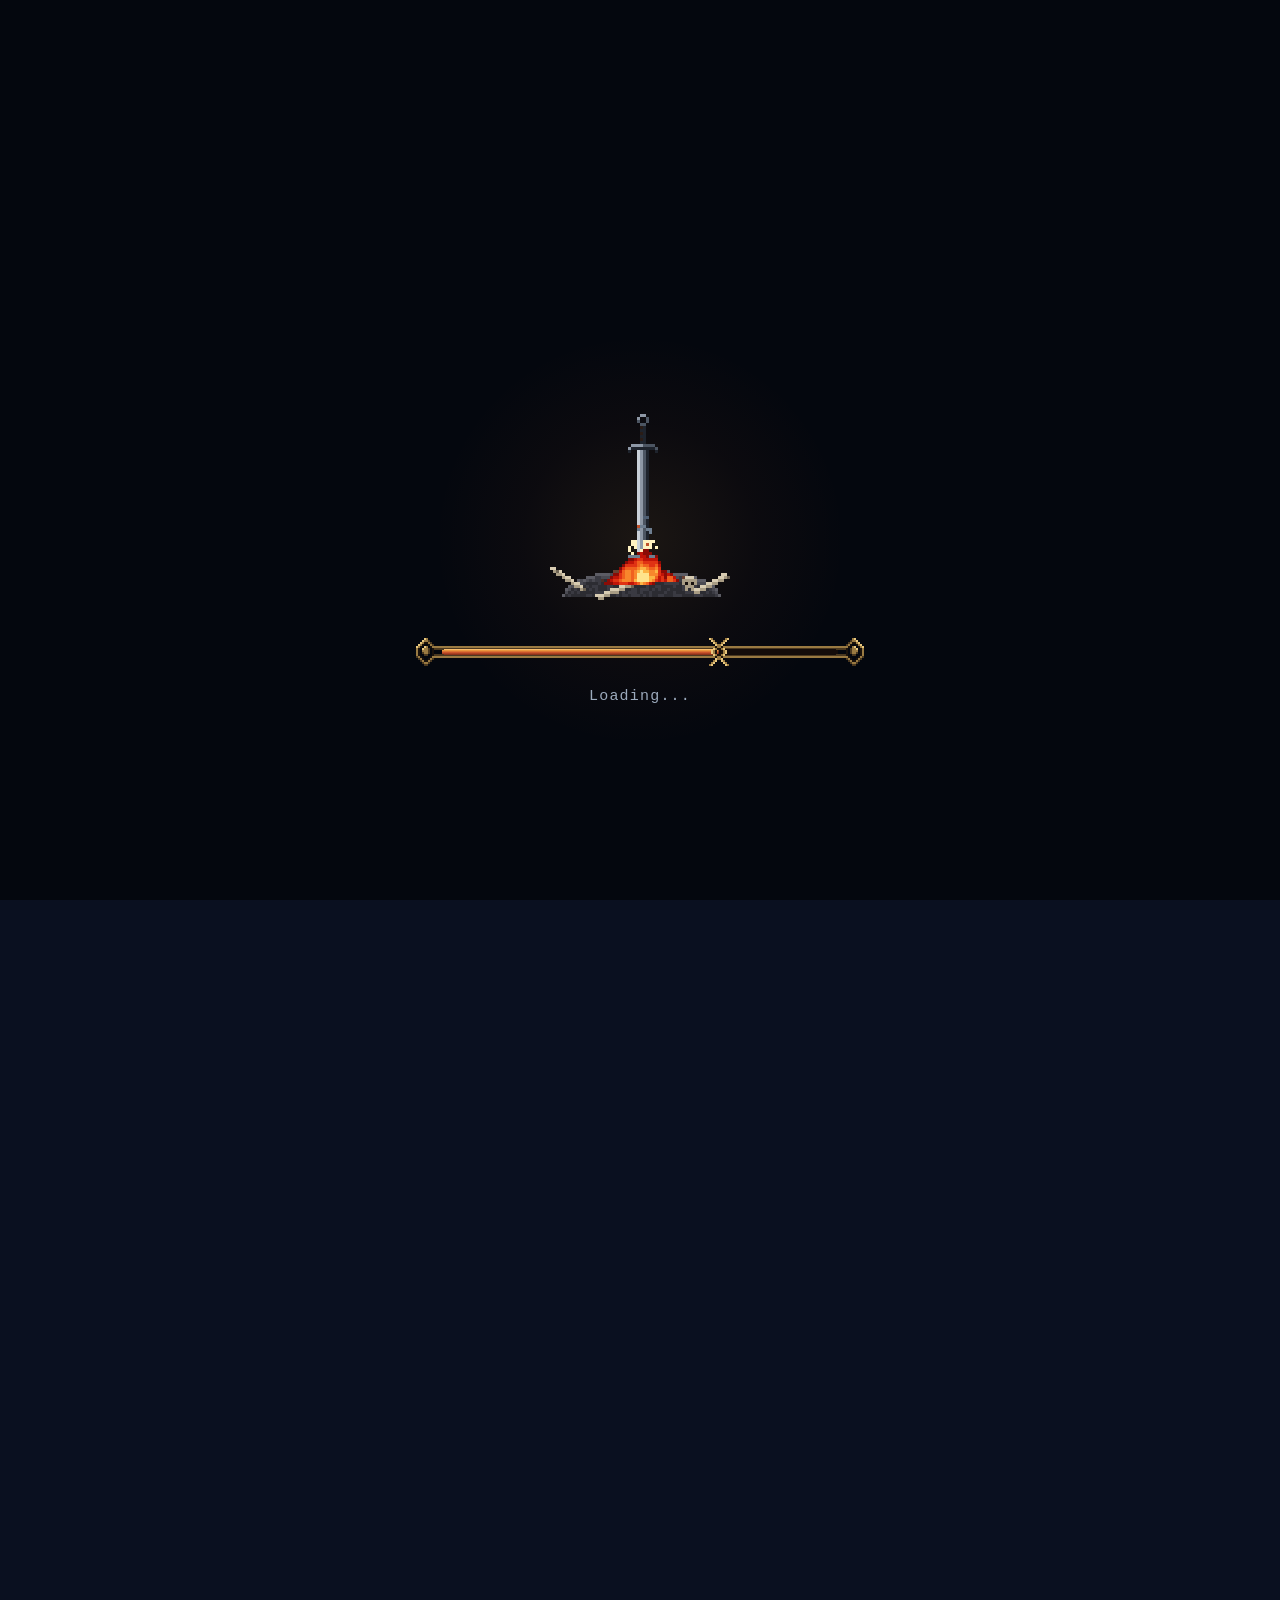
==== commit 28131b82: "feat: transition Accueil → À propos en un seul zoom continu - Caméra en canvas : le décor du hero es" ====
--- a/en/index.html
+++ b/en/index.html
@@ -76,6 +76,7 @@
         <img class="hero__calque hero__calque--brume-proche" src="../assets/images/hero/brume-proche.png" alt="" width="816" height="452">
         <img class="hero__calque hero__calque--foret-proche" src="../assets/images/hero/foret-proche.png" alt="" width="816" height="452">
         <img class="hero__calque hero__calque--arcade" src="../assets/images/hero/arcade.png" alt="" width="816" height="452">
+        <canvas class="hero__camera"></canvas>
         <div class="hero__vignette"></div>
         <div class="hero__halo"></div>
         <div class="hero__lune"></div>
@@ -107,7 +108,7 @@
 
         <div class="apropos__identite">
           <div class="apropos__cadre">
-            <img class="apropos__portrait" src="../assets/images/a-propos/portrait-etudiant.png" alt="Pixel art portrait of Paul Siron in a burgundy hoodie" width="152" height="192">
+            <img class="apropos__portrait" src="../assets/images/a-propos/portrait-etudiant.png" alt="Pixel art portrait of Paul Siron in a burgundy hoodie" width="152" height="192"><canvas class="apropos__or" width="152" height="192" aria-hidden="true"></canvas>
           </div>
           <p class="apropos__nom">Paul Siron</p>
           <p class="apropos__statut">BUT MMI student · Limoges, France</p>
--- a/assets/css/style.css
+++ b/assets/css/style.css
@@ -110,6 +110,11 @@
   --ecart-classes: 1.875rem;
   --ecart-fiche: 2rem;
   --marge-apropos: 3.5rem 0 2.5rem 7.5rem;
+  --voile-haut: 7rem;
+  --voile-gauche: -2.5rem;
+  --voile-largeur: 92rem;
+  --voile-hauteur: 47.5rem;
+  --voile-flou: 7.5rem;
   --taille-titre-apropos: 5.5625rem;
   --reserve-chemin: 10rem;
   --taille-case: 5.25rem;
@@ -434,6 +439,26 @@
   inset: 0;
 }
 
+.hero__camera {
+  visibility: hidden;
+  position: absolute;
+  inset: 0;
+  width: 100%;
+  height: 100%;
+}
+
+.hero--passage .hero__camera {
+  visibility: visible;
+}
+
+.hero--passage :is(.hero__calque, .hero__etoiles, .hero__feu) {
+  visibility: hidden;
+}
+
+.hero--passage :is(.hero__lune, .hero__halo, .hero__contenu) {
+  will-change: transform;
+}
+
 .hero__etoile {
   position: absolute;
   top: var(--y);
@@ -530,7 +555,7 @@
 }
 
 .hero__lune {
-  background: radial-gradient(ellipse 4.3% 7.8% at 60.78% 28.3%, rgb(158 173 184 / 0.55) 0%, rgb(140 158 173 / 0.42) 62%, rgb(77 102 128 / 0.12) 72%, rgb(51 77 102 / 0) 100%);
+  background: radial-gradient(ellipse 1.6% 2.9% at 56.88% 30.97%, rgb(158 173 184 / 0.55) 0%, rgb(140 158 173 / 0.42) 62%, rgb(77 102 128 / 0.12) 72%, rgb(51 77 102 / 0) 100%);
   mix-blend-mode: screen;
 }
 
@@ -775,18 +800,15 @@
   position: absolute;
   inset: 0;
   z-index: -1;
-  background-image: url("../images/hero/brume-loin.png"), url("../images/hero/montagne.png"), url("../images/hero/ciel.png");
-  background-position: -88vw -30vw;
-  background-repeat: no-repeat;
-  background-size: 283vw auto;
+  background: url("../images/a-propos/arrivee-chateau.webp") 50% 0% / cover no-repeat;
   image-rendering: pixelated;
-  filter: brightness(0.7);
 }
 
 .apropos__decor::after {
   position: absolute;
   inset: 0;
-  background: radial-gradient(ellipse 55% 60% at 45% 60%, rgb(var(--couleur-nuit) / 0.55), rgb(var(--couleur-nuit) / 0.92));
+  background: radial-gradient(ellipse 60% 70% at 40% 55%, rgb(var(--couleur-nuit) / 0.7), rgb(var(--couleur-nuit) / 0.4));
+  opacity: var(--voile-decor, 1);
   content: "";
 }
 
@@ -813,7 +835,24 @@
   }
 
   .apropos {
+    position: relative;
     padding: var(--marge-apropos);
+  }
+
+  /* voile sombre flouté derrière le contenu, comme sur la maquette V4 */
+  .apropos::before {
+    position: absolute;
+    top: var(--voile-haut);
+    left: var(--voile-gauche);
+    z-index: -1;
+    width: var(--voile-largeur);
+    height: var(--voile-hauteur);
+    background: rgb(0 0 0 / 0.45);
+    border-radius: 50%;
+    opacity: var(--voile-decor, 1);
+    filter: blur(var(--voile-flou));
+    pointer-events: none;
+    content: "";
   }
 
   .apropos__titre {
@@ -964,6 +1003,18 @@
   image-rendering: pixelated;
 }
 
+/* or liquide qui recouvre le portrait au changement de classe (dessiné en pixels de 2 px) */
+.apropos__or {
+  visibility: hidden;
+  position: absolute;
+  inset: 0.4375rem;
+  width: var(--largeur-portrait);
+  height: auto;
+  aspect-ratio: 152 / 192;
+  image-rendering: pixelated;
+  pointer-events: none;
+}
+
 .apropos__nom {
   margin: 0.875rem 0 0;
   font-family: var(--police-grimoire);
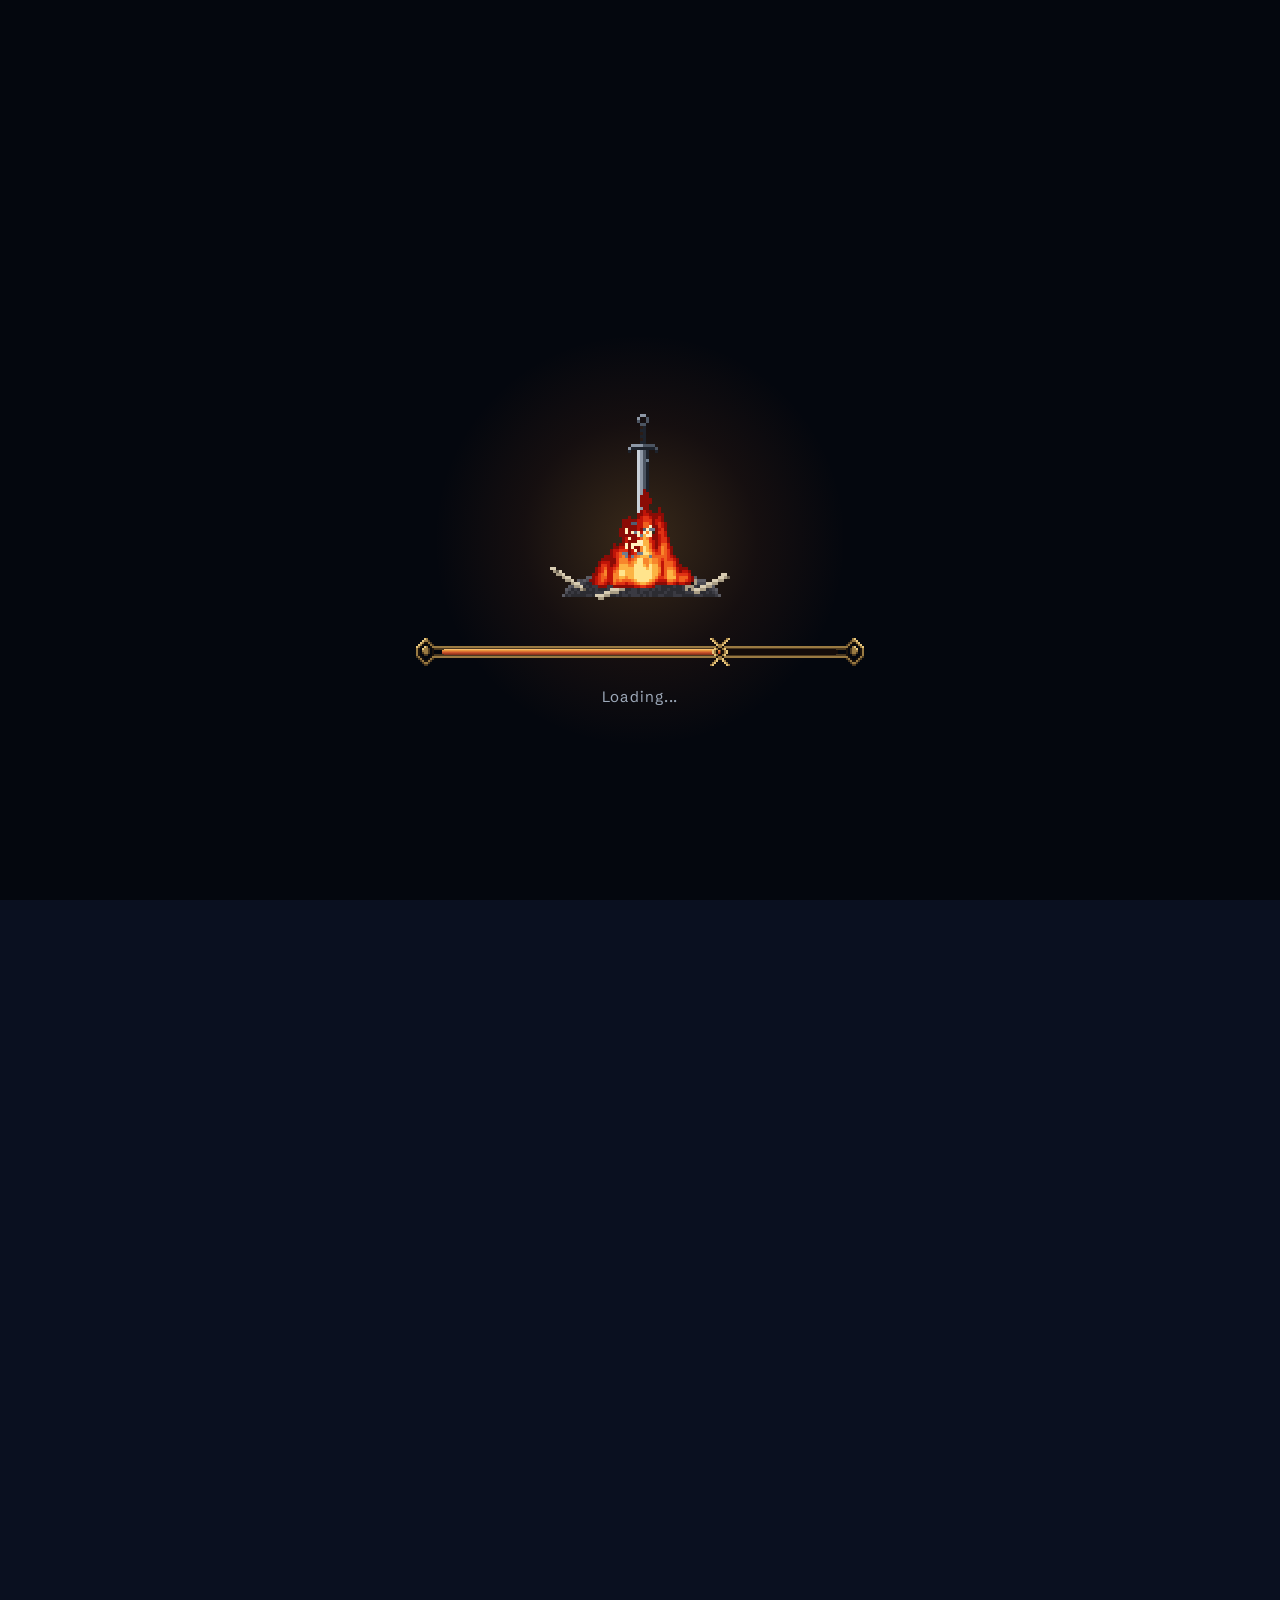
==== commit 416d5719: "feat: section Projets complète (vrais projets, catégories IUT / perso), passage fluide, reflet du po" ====
--- a/en/index.html
+++ b/en/index.html
@@ -11,7 +11,6 @@
   <link rel="alternate" hreflang="en" href="./">
   <link rel="preload" href="../assets/fonts/pirata-one-latin.woff2" as="font" type="font/woff2" crossorigin>
   <link rel="preload" href="../assets/fonts/schibsted-grotesk-latin.woff2" as="font" type="font/woff2" crossorigin>
-  <link rel="preload" href="../assets/fonts/pixelify-sans-latin.woff2" as="font" type="font/woff2" crossorigin>
   <link rel="stylesheet" href="../assets/css/style.css">
   <script>document.documentElement.className = "js chargement-actif";</script>
 </head>
@@ -65,17 +64,22 @@
     <span class="chemin__etincelle"></span>
   </nav>
 
+  <canvas class="passage" aria-hidden="true"></canvas>
+
   <main id="content">
     <section class="hero" id="home" aria-labelledby="hero-title">
       <div class="hero__scene" aria-hidden="true">
         <img class="hero__calque hero__calque--ciel" src="../assets/images/hero/ciel.png" alt="" width="816" height="452">
         <div class="hero__etoiles"></div>
         <img class="hero__calque hero__calque--montagne" src="../assets/images/hero/montagne.png" alt="" width="816" height="452">
+        <canvas class="hero__calque hero__calque--nuit" width="816" height="452"></canvas>
         <img class="hero__calque hero__calque--brume-loin" src="../assets/images/hero/brume-loin.png" alt="" width="816" height="452">
         <img class="hero__calque hero__calque--foret-loin" src="../assets/images/hero/foret-loin.png" alt="" width="816" height="452">
         <img class="hero__calque hero__calque--brume-proche" src="../assets/images/hero/brume-proche.png" alt="" width="816" height="452">
         <img class="hero__calque hero__calque--foret-proche" src="../assets/images/hero/foret-proche.png" alt="" width="816" height="452">
         <img class="hero__calque hero__calque--arcade" src="../assets/images/hero/arcade.png" alt="" width="816" height="452">
+        <img class="hero__calque hero__calque--objets" src="../assets/images/hero/objets.png" alt="" width="816" height="452">
+        <canvas class="hero__calque hero__calque--vie" width="816" height="452"></canvas>
         <canvas class="hero__camera"></canvas>
         <div class="hero__vignette"></div>
         <div class="hero__halo"></div>
@@ -107,8 +111,12 @@
         </div>
 
         <div class="apropos__identite">
-          <div class="apropos__cadre">
-            <img class="apropos__portrait" src="../assets/images/a-propos/portrait-etudiant.png" alt="Pixel art portrait of Paul Siron in a burgundy hoodie" width="152" height="192"><canvas class="apropos__or" width="152" height="192" aria-hidden="true"></canvas>
+          <div class="apropos__carte">
+            <div class="apropos__cadre">
+              <span class="apropos__lisere" aria-hidden="true"></span>
+              <img class="apropos__portrait" src="../assets/images/a-propos/portrait-etudiant.png" alt="Pixel art portrait of Paul Siron in a burgundy hoodie" width="152" height="192">
+              <span class="apropos__reflet" aria-hidden="true"></span>
+            </div>
           </div>
           <p class="apropos__nom">Paul Siron</p>
           <p class="apropos__statut">BUT MMI student · Limoges, France</p>
@@ -201,9 +209,27 @@
       </div>
     </section>
 
-    <section class="zone" id="projects" aria-labelledby="title-projects">
-      <h2 class="zone__titre" id="title-projects">Projects</h2>
-      <p class="zone__texte">This section is under construction.</p>
+    <section class="zone zone--projets" id="projects" aria-labelledby="title-projects">
+      <div class="projets__decor" aria-hidden="true"></div>
+      <canvas class="projets__bougies" width="464" height="234" aria-hidden="true"></canvas>
+      <!-- les affiches clouées sur la carte : roulées au repos, déroulées au survol, un clic ouvre le projet ;
+           --ax / --ay = place de l'affiche (sur les terres) -->
+      <div class="projets__carte" role="group" aria-labelledby="title-projects">
+        <div class="projets__onglets" role="group" aria-label="Project category" data-iut="University projects" data-perso="Personal projects"><button class="projets__fleche projets__fleche--precedente" type="button" aria-label="Previous category"></button><p class="projets__categorie" aria-live="polite">University projects</p><button class="projets__fleche projets__fleche--suivante" type="button" aria-label="Next category"></button></div>
+        <button class="affiche" type="button" aria-haspopup="dialog" data-dossier="dossier-hollow" data-groupe="iut" style="--ax: 23.1%; --ay: 29.2%; --r: -2deg;"><span class="affiche__deroule"><span class="affiche__papier"><img class="affiche__vignette" src="../assets/images/projets/hollow/vignette.webp" alt="" width="960" height="540"><span class="affiche__nom">Hollow Knight app</span></span></span><span class="affiche__rouleau"></span></button>
+        <button class="affiche" type="button" aria-haspopup="dialog" data-dossier="dossier-decathlon" data-groupe="iut" style="--ax: 14.1%; --ay: 65.8%; --r: -4deg;"><span class="affiche__deroule"><span class="affiche__papier"><img class="affiche__vignette" src="../assets/images/projets/decathlon/vignette.webp" alt="" width="960" height="540"><span class="affiche__nom">Decathlon stop motion</span></span></span><span class="affiche__rouleau"></span></button>
+        <button class="affiche" type="button" aria-haspopup="dialog" data-dossier="dossier-reportage" data-groupe="iut" style="--ax: 51.9%; --ay: 18.4%; --r: 3deg;"><span class="affiche__deroule"><span class="affiche__papier"><img class="affiche__vignette" src="../assets/images/projets/reportage/vignette.webp" alt="" width="960" height="540"><span class="affiche__nom">Report and ad</span></span></span><span class="affiche__rouleau"></span></button>
+        <button class="affiche" type="button" aria-haspopup="dialog" data-dossier="dossier-stickers" data-groupe="iut" style="--ax: 65.6%; --ay: 67.9%; --r: 5deg;"><span class="affiche__deroule"><span class="affiche__papier"><img class="affiche__vignette" src="../assets/images/projets/stickers/vignette.webp" alt="" width="960" height="540"><span class="affiche__nom">Hard &amp; soft skills stickers</span></span></span><span class="affiche__rouleau"></span></button>
+        <button class="affiche" type="button" aria-haspopup="dialog" data-dossier="dossier-ecommerce" data-groupe="iut" style="--ax: 75%; --ay: 11.8%; --r: -3deg;"><span class="affiche__deroule"><span class="affiche__papier"><img class="affiche__vignette" src="../assets/images/projets/ecommerce/vignette.webp" alt="" width="960" height="540"><span class="affiche__nom">Gaming e-shop</span></span></span><span class="affiche__rouleau"></span></button>
+        <button class="affiche" type="button" aria-haspopup="dialog" data-dossier="dossier-youtube" data-groupe="perso" hidden style="--ax: 23.1%; --ay: 29.2%; --r: -2deg;"><span class="affiche__deroule"><span class="affiche__papier"><img class="affiche__vignette" src="../assets/images/projets/youtube/vignette.webp" alt="" width="960" height="540"><span class="affiche__nom">YouTube channel</span></span></span><span class="affiche__rouleau"></span></button>
+        <button class="affiche" type="button" aria-haspopup="dialog" data-dossier="dossier-dessin" data-groupe="perso" hidden style="--ax: 51.9%; --ay: 18.4%; --r: 3deg;"><span class="affiche__deroule"><span class="affiche__papier"><img class="affiche__vignette" src="../assets/images/projets/dessin/vignette.webp" alt="" width="960" height="540"><span class="affiche__nom">Drawing</span></span></span><span class="affiche__rouleau"></span></button>
+        <button class="affiche" type="button" aria-haspopup="dialog" data-dossier="dossier-jeu" data-groupe="perso" hidden style="--ax: 14.1%; --ay: 65.8%; --r: -4deg;"><span class="affiche__deroule"><span class="affiche__papier"><img class="affiche__vignette" src="../assets/images/projets/jeu/vignette.webp" alt="" width="960" height="540"><span class="affiche__nom">Video game</span></span></span><span class="affiche__rouleau"></span></button>
+        <button class="affiche" type="button" aria-haspopup="dialog" data-dossier="dossier-portfolio" data-groupe="perso" hidden style="--ax: 65.6%; --ay: 67.9%; --r: 5deg;"><span class="affiche__deroule"><span class="affiche__papier"><img class="affiche__vignette" src="../assets/images/projets/portfolio/vignette.webp" alt="" width="960" height="540"><span class="affiche__nom">This portfolio</span></span></span><span class="affiche__rouleau"></span></button>
+      </div>
+      <div class="projets">
+        <h2 class="zone__titre projets__titre" id="title-projects">Projects</h2>
+        <p class="projets__consigne">Hover the scrolls nailed to the map, click to open a quest.</p>
+      </div>
     </section>
 
     <section class="zone" id="contact" aria-labelledby="title-contact">
@@ -215,6 +241,287 @@
   <footer class="pied">
     <p class="pied__texte">© 2026 Paul Siron</p>
   </footer>
+
+  <dialog class="dossier" id="dossier-hollow" aria-labelledby="dossier-hollow-titre">
+    <div class="dossier__cadre">
+      <button class="dossier__fermer" type="button" aria-label="Close the project"></button>
+      <div class="dossier__texte">
+        <p class="dossier__type">Mobile UI · Figma</p>
+        <h2 class="dossier__titre" id="dossier-hollow-titre">Hollow Knight app</h2>
+        <p class="dossier__description">The brief: imagine the app a fictional character would use if they had a smartphone. I designed an app for the Knight of Hollow Knight that lets him scan creatures, read their entries and collect them like cards.</p>
+        <p class="dossier__description">The app meets a real need of the character and uses the game’s visual identity, world and assets. A solo project, from the idea to the interactive prototype.</p>
+        <dl class="dossier__details">
+          <div class="dossier__ligne"><dt>Context</dt><dd>UI/UX course · BUT MMI, semester 3</dd></div>
+          <div class="dossier__ligne"><dt>Role</dt><dd>Solo project</dd></div>
+          <div class="dossier__ligne"><dt>Tool</dt><dd>Figma</dd></div>
+        </dl>
+        <p class="dossier__liens"><a class="dossier__lien" href="https://www.figma.com/proto/tQHJ85Qfd7BLv5JaHsO8q5/SIRON-Paul---Hollow-Knight?node-id=2181-1936&amp;p=f&amp;viewport=249%2C402%2C0.34&amp;t=zzULNk2KFaRYJxWS-1&amp;scaling=scale-down&amp;content-scaling=fixed&amp;starting-point-node-id=2181%3A1936&amp;page-id=2181%3A1935" target="_blank" rel="noopener">View the prototype<span class="visuellement-cache"> (new tab)</span></a></p>
+      </div>
+<section class="dossier__galerie" aria-label="Project images">
+        <figure class="dossier__vue">
+          <img class="dossier__image" src="../assets/images/projets/hollow/1.webp" alt="Hollow Knight app, image 1 of 3" width="1600" height="900">
+          <figcaption class="dossier__legende"></figcaption>
+        </figure>
+        <div class="dossier__navigation">
+          <button class="dossier__fleche dossier__fleche--precedente" type="button" aria-label="Previous image"></button>
+          <ul class="dossier__miniatures">
+            <li><button class="dossier__miniature" type="button" aria-pressed="true" aria-label="Image 1 of 3" data-image="../assets/images/projets/hollow/1.webp"><img src="../assets/images/projets/hollow/1-mini.webp" alt="" width="96" height="54" loading="lazy"></button></li>
+            <li><button class="dossier__miniature" type="button" aria-pressed="false" aria-label="Image 2 of 3" data-image="../assets/images/projets/hollow/2.webp"><img src="../assets/images/projets/hollow/2-mini.webp" alt="" width="96" height="54" loading="lazy"></button></li>
+            <li><button class="dossier__miniature" type="button" aria-pressed="false" aria-label="Image 3 of 3" data-image="../assets/images/projets/hollow/3.webp"><img src="../assets/images/projets/hollow/3-mini.webp" alt="" width="96" height="54" loading="lazy"></button></li>
+          </ul>
+          <button class="dossier__fleche dossier__fleche--suivante" type="button" aria-label="Next image"></button>
+        </div>
+      </section>
+    </div>
+  </dialog>
+
+  <dialog class="dossier" id="dossier-decathlon" aria-labelledby="dossier-decathlon-titre">
+    <div class="dossier__cadre">
+      <button class="dossier__fermer" type="button" aria-label="Close the project"></button>
+      <div class="dossier__texte">
+        <p class="dossier__type">Video · stop motion</p>
+        <h2 class="dossier__titre" id="dossier-decathlon-titre">Decathlon stop motion</h2>
+        <p class="dossier__description">A 30-second stop motion clip for the fictional campaign &ldquo;One foot in a better world&rdquo;, highlighting Decathlon’s sports equipment repair network.</p>
+        <p class="dossier__description">As a freestyle scooter rider, I suggested using my own scooter as the common thread: a scooter with a broken wheel, taken apart, repaired and reassembled, frame by frame.</p>
+        <dl class="dossier__details">
+          <div class="dossier__ligne"><dt>Context</dt><dd>SAÉ 1.04 · BUT MMI, semester 1</dd></div>
+          <div class="dossier__ligne"><dt>My role</dt><dd>Narrative, storyboard, stop motion shooting</dd></div>
+          <div class="dossier__ligne"><dt>Format</dt><dd>YouTube clip, 30 s, HD</dd></div>
+        </dl>
+      </div>
+<section class="dossier__galerie" aria-label="Project images">
+        <figure class="dossier__vue">
+          <img class="dossier__image" src="../assets/images/projets/decathlon/1.webp" alt="Decathlon stop motion, image 1 of 2" width="1600" height="900">
+          <figcaption class="dossier__legende"></figcaption>
+        </figure>
+        <div class="dossier__navigation">
+          <button class="dossier__fleche dossier__fleche--precedente" type="button" aria-label="Previous image"></button>
+          <ul class="dossier__miniatures">
+            <li><button class="dossier__miniature" type="button" aria-pressed="true" aria-label="Image 1 of 2" data-image="../assets/images/projets/decathlon/1.webp"><img src="../assets/images/projets/decathlon/1-mini.webp" alt="" width="96" height="54" loading="lazy"></button></li>
+            <li><button class="dossier__miniature" type="button" aria-pressed="false" aria-label="Image 2 of 2" data-image="../assets/images/projets/decathlon/2.webp"><img src="../assets/images/projets/decathlon/2-mini.webp" alt="" width="96" height="54" loading="lazy"></button></li>
+          </ul>
+          <button class="dossier__fleche dossier__fleche--suivante" type="button" aria-label="Next image"></button>
+        </div>
+      </section>
+    </div>
+  </dialog>
+
+  <dialog class="dossier" id="dossier-reportage" aria-labelledby="dossier-reportage-titre">
+    <div class="dossier__cadre">
+      <button class="dossier__fermer" type="button" aria-label="Close the project"></button>
+      <div class="dossier__texte">
+        <p class="dossier__type">Video · report and advert</p>
+        <h2 class="dossier__titre" id="dossier-reportage-titre">Report and ad</h2>
+        <p class="dossier__description">A report of three minutes at most, built around interviews, and an advert, on topics of our choice.</p>
+        <dl class="dossier__details">
+          <div class="dossier__ligne"><dt>Context</dt><dd>BUT MMI, semester 1</dd></div>
+          <div class="dossier__ligne"><dt>My role</dt><dd>Script, filming, editing</dd></div>
+          <div class="dossier__ligne"><dt>Tool</dt><dd>DaVinci Resolve</dd></div>
+        </dl>
+        <p class="dossier__liens"><a class="dossier__lien" href="https://youtu.be/XSuQX0kv3WE" target="_blank" rel="noopener">Watch the video<span class="visuellement-cache"> (new tab)</span></a></p>
+      </div>
+<section class="dossier__galerie" aria-label="Project images">
+        <figure class="dossier__vue">
+          <img class="dossier__image" src="../assets/images/projets/reportage/1.webp" alt="Report and ad, image 1 of 4" width="1600" height="900">
+          <figcaption class="dossier__legende"></figcaption>
+        </figure>
+        <div class="dossier__navigation">
+          <button class="dossier__fleche dossier__fleche--precedente" type="button" aria-label="Previous image"></button>
+          <ul class="dossier__miniatures">
+            <li><button class="dossier__miniature" type="button" aria-pressed="true" aria-label="Image 1 of 4" data-image="../assets/images/projets/reportage/1.webp"><img src="../assets/images/projets/reportage/1-mini.webp" alt="" width="96" height="54" loading="lazy"></button></li>
+            <li><button class="dossier__miniature" type="button" aria-pressed="false" aria-label="Image 2 of 4" data-image="../assets/images/projets/reportage/2.webp"><img src="../assets/images/projets/reportage/2-mini.webp" alt="" width="96" height="54" loading="lazy"></button></li>
+            <li><button class="dossier__miniature" type="button" aria-pressed="false" aria-label="Image 3 of 4" data-image="../assets/images/projets/reportage/3.webp"><img src="../assets/images/projets/reportage/3-mini.webp" alt="" width="96" height="54" loading="lazy"></button></li>
+            <li><button class="dossier__miniature" type="button" aria-pressed="false" aria-label="Image 4 of 4" data-image="../assets/images/projets/reportage/4.webp"><img src="../assets/images/projets/reportage/4-mini.webp" alt="" width="96" height="54" loading="lazy"></button></li>
+          </ul>
+          <button class="dossier__fleche dossier__fleche--suivante" type="button" aria-label="Next image"></button>
+        </div>
+      </section>
+    </div>
+  </dialog>
+
+  <dialog class="dossier" id="dossier-stickers" aria-labelledby="dossier-stickers-titre">
+    <div class="dossier__cadre">
+      <button class="dossier__fermer" type="button" aria-label="Close the project"></button>
+      <div class="dossier__texte">
+        <p class="dossier__type">Illustration · Illustrator, Photoshop</p>
+        <h2 class="dossier__titre" id="dossier-stickers-titre">Hard &amp; soft skills stickers</h2>
+        <p class="dossier__description">Turning my professional profile into visuals: a series of stickers showing my hard skills and soft skills, for digital use and print.</p>
+        <p class="dossier__description">After a moodboard for each skill, I studied two artists, Wood for flat vector design and Vincent Perrottet for raster work, before creating the visuals and their mock-ups.</p>
+        <dl class="dossier__details">
+          <div class="dossier__ligne"><dt>Context</dt><dd>SAÉ 1.03 · BUT MMI, semester 1</dd></div>
+          <div class="dossier__ligne"><dt>Role</dt><dd>Solo project</dd></div>
+          <div class="dossier__ligne"><dt>Tools</dt><dd>Illustrator, Photoshop</dd></div>
+        </dl>
+      </div>
+<section class="dossier__galerie" aria-label="Project images">
+        <figure class="dossier__vue">
+          <img class="dossier__image" src="../assets/images/projets/stickers/1.webp" alt="Hard &amp; soft skills stickers, image 1 of 2" width="1600" height="900">
+          <figcaption class="dossier__legende"></figcaption>
+        </figure>
+        <div class="dossier__navigation">
+          <button class="dossier__fleche dossier__fleche--precedente" type="button" aria-label="Previous image"></button>
+          <ul class="dossier__miniatures">
+            <li><button class="dossier__miniature" type="button" aria-pressed="true" aria-label="Image 1 of 2" data-image="../assets/images/projets/stickers/1.webp"><img src="../assets/images/projets/stickers/1-mini.webp" alt="" width="96" height="54" loading="lazy"></button></li>
+            <li><button class="dossier__miniature" type="button" aria-pressed="false" aria-label="Image 2 of 2" data-image="../assets/images/projets/stickers/2.webp"><img src="../assets/images/projets/stickers/2-mini.webp" alt="" width="96" height="54" loading="lazy"></button></li>
+          </ul>
+          <button class="dossier__fleche dossier__fleche--suivante" type="button" aria-label="Next image"></button>
+        </div>
+      </section>
+    </div>
+  </dialog>
+
+  <dialog class="dossier" id="dossier-ecommerce" aria-labelledby="dossier-ecommerce-titre">
+    <div class="dossier__cadre">
+      <button class="dossier__fermer" type="button" aria-label="Close the project"></button>
+      <div class="dossier__texte">
+        <p class="dossier__type">Front-end · HTML, CSS</p>
+        <h2 class="dossier__titre" id="dossier-ecommerce-titre">Gaming e-shop</h2>
+        <p class="dossier__description">My first website: an e-commerce site built in HTML and CSS, step by step from reusable components, then published on the university’s servers.</p>
+        <p class="dossier__description">Midway through, the brief switched to a template and component system, so I rethought my code to fit it. The final site is smooth and responsive, from phone to desktop.</p>
+        <dl class="dossier__details">
+          <div class="dossier__ligne"><dt>Context</dt><dd>SAÉ 1.05 · BUT MMI, semester 1</dd></div>
+          <div class="dossier__ligne"><dt>Role</dt><dd>Solo project</dd></div>
+          <div class="dossier__ligne"><dt>Tools</dt><dd>HTML, CSS, VS Code</dd></div>
+        </dl>
+        <p class="dossier__liens"><a class="dossier__lien" href="https://siron-sae105.mmi-limoges.fr/monsite.html" target="_blank" rel="noopener">Visit the site<span class="visuellement-cache"> (new tab)</span></a></p>
+      </div>
+<section class="dossier__galerie" aria-label="Project images">
+        <figure class="dossier__vue">
+          <img class="dossier__image" src="../assets/images/projets/ecommerce/1.webp" alt="Gaming e-shop, image 1 of 4" width="1600" height="900">
+          <figcaption class="dossier__legende"></figcaption>
+        </figure>
+        <div class="dossier__navigation">
+          <button class="dossier__fleche dossier__fleche--precedente" type="button" aria-label="Previous image"></button>
+          <ul class="dossier__miniatures">
+            <li><button class="dossier__miniature" type="button" aria-pressed="true" aria-label="Image 1 of 4" data-image="../assets/images/projets/ecommerce/1.webp"><img src="../assets/images/projets/ecommerce/1-mini.webp" alt="" width="96" height="54" loading="lazy"></button></li>
+            <li><button class="dossier__miniature" type="button" aria-pressed="false" aria-label="Image 2 of 4" data-image="../assets/images/projets/ecommerce/2.webp"><img src="../assets/images/projets/ecommerce/2-mini.webp" alt="" width="96" height="54" loading="lazy"></button></li>
+            <li><button class="dossier__miniature" type="button" aria-pressed="false" aria-label="Image 3 of 4" data-image="../assets/images/projets/ecommerce/3.webp"><img src="../assets/images/projets/ecommerce/3-mini.webp" alt="" width="96" height="54" loading="lazy"></button></li>
+            <li><button class="dossier__miniature" type="button" aria-pressed="false" aria-label="Image 4 of 4" data-image="../assets/images/projets/ecommerce/4.webp"><img src="../assets/images/projets/ecommerce/4-mini.webp" alt="" width="96" height="54" loading="lazy"></button></li>
+          </ul>
+          <button class="dossier__fleche dossier__fleche--suivante" type="button" aria-label="Next image"></button>
+        </div>
+      </section>
+    </div>
+  </dialog>
+  <dialog class="dossier" id="dossier-youtube" aria-labelledby="dossier-youtube-titre">
+    <div class="dossier__cadre">
+      <button class="dossier__fermer" type="button" aria-label="Close the project"></button>
+      <div class="dossier__texte">
+        <p class="dossier__type">Video · shooting, editing</p>
+        <h2 class="dossier__titre" id="dossier-youtube-titre">YouTube channel</h2>
+        <p class="dossier__description">On my channel pol_scootering, I share moments with my friends around my passion, freestyle scootering: I film, edit and publish.</p>
+        <dl class="dossier__details">
+          <div class="dossier__ligne"><dt>Subscribers</dt><dd>131</dd></div>
+          <div class="dossier__ligne"><dt>Videos</dt><dd>15</dd></div>
+          <div class="dossier__ligne"><dt>Tool</dt><dd>CapCut, on phone and computer</dd></div>
+        </dl>
+        <p class="dossier__liens"><a class="dossier__lien" href="https://youtube.com/@pol_scootering5064" target="_blank" rel="noopener">Visit the channel<span class="visuellement-cache"> (new tab)</span></a></p>
+      </div>
+<section class="dossier__galerie" aria-label="Project images">
+        <figure class="dossier__vue">
+          <img class="dossier__image" src="../assets/images/projets/youtube/1.webp" alt="YouTube channel, image 1 of 1" width="1600" height="900">
+          <figcaption class="dossier__legende"></figcaption>
+        </figure>
+        <div class="dossier__navigation">
+          <button class="dossier__fleche dossier__fleche--precedente" type="button" aria-label="Previous image"></button>
+          <ul class="dossier__miniatures">
+            <li><button class="dossier__miniature" type="button" aria-pressed="true" aria-label="Image 1 of 1" data-image="../assets/images/projets/youtube/1.webp"><img src="../assets/images/projets/youtube/1-mini.webp" alt="" width="96" height="54" loading="lazy"></button></li>
+          </ul>
+          <button class="dossier__fleche dossier__fleche--suivante" type="button" aria-label="Next image"></button>
+        </div>
+      </section>
+    </div>
+  </dialog>
+  <dialog class="dossier" id="dossier-dessin" aria-labelledby="dossier-dessin-titre">
+    <div class="dossier__cadre">
+      <button class="dossier__fermer" type="button" aria-label="Close the project"></button>
+      <div class="dossier__texte">
+        <p class="dossier__type">Illustration · paper, tablet</p>
+        <h2 class="dossier__titre" id="dossier-dessin-titre">Drawing</h2>
+        <p class="dossier__description">I have been drawing since the 2020 lockdown. I started with manga and I am now opening up to every style.</p>
+        <dl class="dossier__details">
+          <div class="dossier__ligne"><dt>Tools</dt><dd>Paper, graphics tablet, Photoshop</dd></div>
+        </dl>
+      </div>
+<section class="dossier__galerie" aria-label="Project images">
+        <figure class="dossier__vue">
+          <img class="dossier__image" src="../assets/images/projets/dessin/1.webp" alt="Drawing, image 1 of 4" width="1600" height="900">
+          <figcaption class="dossier__legende"></figcaption>
+        </figure>
+        <div class="dossier__navigation">
+          <button class="dossier__fleche dossier__fleche--precedente" type="button" aria-label="Previous image"></button>
+          <ul class="dossier__miniatures">
+            <li><button class="dossier__miniature" type="button" aria-pressed="true" aria-label="Image 1 of 4" data-image="../assets/images/projets/dessin/1.webp"><img src="../assets/images/projets/dessin/1-mini.webp" alt="" width="96" height="54" loading="lazy"></button></li>
+            <li><button class="dossier__miniature" type="button" aria-pressed="false" aria-label="Image 2 of 4" data-image="../assets/images/projets/dessin/2.webp"><img src="../assets/images/projets/dessin/2-mini.webp" alt="" width="96" height="54" loading="lazy"></button></li>
+            <li><button class="dossier__miniature" type="button" aria-pressed="false" aria-label="Image 3 of 4" data-image="../assets/images/projets/dessin/3.webp"><img src="../assets/images/projets/dessin/3-mini.webp" alt="" width="96" height="54" loading="lazy"></button></li>
+            <li><button class="dossier__miniature" type="button" aria-pressed="false" aria-label="Image 4 of 4" data-image="../assets/images/projets/dessin/4.webp"><img src="../assets/images/projets/dessin/4-mini.webp" alt="" width="96" height="54" loading="lazy"></button></li>
+          </ul>
+          <button class="dossier__fleche dossier__fleche--suivante" type="button" aria-label="Next image"></button>
+        </div>
+      </section>
+    </div>
+  </dialog>
+  <dialog class="dossier" id="dossier-jeu" aria-labelledby="dossier-jeu-titre">
+    <div class="dossier__cadre">
+      <button class="dossier__fermer" type="button" aria-label="Close the project"></button>
+      <div class="dossier__texte">
+        <p class="dossier__type">Video game · Unity</p>
+        <h2 class="dossier__titre" id="dossier-jeu-titre">Video game</h2>
+        <p class="dossier__description">I am teaching myself to make a 2D metroidvania game with tutorials. It is first and foremost a learning project: the game has no name yet.</p>
+        <dl class="dossier__details">
+          <div class="dossier__ligne"><dt>Tool</dt><dd>Unity</dd></div>
+          <div class="dossier__ligne"><dt>Status</dt><dd>In progress</dd></div>
+        </dl>
+      </div>
+<section class="dossier__galerie" aria-label="Project images">
+        <figure class="dossier__vue">
+          <img class="dossier__image" src="../assets/images/projets/jeu/1.webp" alt="Video game, image 1 of 3" width="1600" height="900">
+          <video class="dossier__video" muted loop playsinline preload="none" poster="../assets/images/projets/jeu/extrait-affiche.webp" aria-label="Gameplay clip · Video game" hidden></video>
+          <figcaption class="dossier__legende"></figcaption>
+        </figure>
+        <div class="dossier__navigation">
+          <button class="dossier__fleche dossier__fleche--precedente" type="button" aria-label="Previous image"></button>
+          <ul class="dossier__miniatures">
+            <li><button class="dossier__miniature" type="button" aria-pressed="true" aria-label="Image 1 of 3" data-image="../assets/images/projets/jeu/1.webp"><img src="../assets/images/projets/jeu/1-mini.webp" alt="" width="96" height="54" loading="lazy"></button></li>
+            <li><button class="dossier__miniature" type="button" aria-pressed="false" aria-label="Image 2 of 3" data-image="../assets/images/projets/jeu/2.webp"><img src="../assets/images/projets/jeu/2-mini.webp" alt="" width="96" height="54" loading="lazy"></button></li>
+            <li><button class="dossier__miniature dossier__miniature--video" type="button" aria-pressed="false" aria-label="Gameplay video" data-video="../assets/images/projets/jeu/extrait.mp4"><img src="../assets/images/projets/jeu/extrait-mini.webp" alt="" width="96" height="54" loading="lazy"></button></li>
+          </ul>
+          <button class="dossier__fleche dossier__fleche--suivante" type="button" aria-label="Next image"></button>
+        </div>
+      </section>
+    </div>
+  </dialog>
+  <dialog class="dossier" id="dossier-portfolio" aria-labelledby="dossier-portfolio-titre">
+    <div class="dossier__cadre">
+      <button class="dossier__fermer" type="button" aria-label="Close the project"></button>
+      <div class="dossier__texte">
+        <p class="dossier__type">Web · art direction, AI</p>
+        <h2 class="dossier__titre" id="dossier-portfolio-titre">This portfolio</h2>
+        <p class="dossier__description">This site: a pixel art journey from the forest to the castle, which I designed and directed from start to finish, working hand in hand with AI.</p>
+        <p class="dossier__description">I set the art direction, the storytelling and every interaction; Claude wrote the code and ChatGPT generated the illustrations, which I approved and had reworked step by step.</p>
+        <dl class="dossier__details">
+          <div class="dossier__ligne"><dt>Role</dt><dd>Art direction, design, AI steering</dd></div>
+          <div class="dossier__ligne"><dt>Tools</dt><dd>Claude, ChatGPT, HTML, CSS, JavaScript, GSAP</dd></div>
+        </dl>
+      </div>
+<section class="dossier__galerie" aria-label="Project images">
+        <figure class="dossier__vue">
+          <img class="dossier__image" src="../assets/images/projets/portfolio/1.webp" alt="This portfolio, image 1 of 4" width="1600" height="900">
+          <figcaption class="dossier__legende"></figcaption>
+        </figure>
+        <div class="dossier__navigation">
+          <button class="dossier__fleche dossier__fleche--precedente" type="button" aria-label="Previous image"></button>
+          <ul class="dossier__miniatures">
+            <li><button class="dossier__miniature" type="button" aria-pressed="true" aria-label="Image 1 of 4" data-image="../assets/images/projets/portfolio/1.webp"><img src="../assets/images/projets/portfolio/1-mini.webp" alt="" width="96" height="54" loading="lazy"></button></li>
+            <li><button class="dossier__miniature" type="button" aria-pressed="false" aria-label="Image 2 of 4" data-image="../assets/images/projets/portfolio/2.webp"><img src="../assets/images/projets/portfolio/2-mini.webp" alt="" width="96" height="54" loading="lazy"></button></li>
+            <li><button class="dossier__miniature" type="button" aria-pressed="false" aria-label="Image 3 of 4" data-image="../assets/images/projets/portfolio/3.webp"><img src="../assets/images/projets/portfolio/3-mini.webp" alt="" width="96" height="54" loading="lazy"></button></li>
+            <li><button class="dossier__miniature" type="button" aria-pressed="false" aria-label="Image 4 of 4" data-image="../assets/images/projets/portfolio/4.webp"><img src="../assets/images/projets/portfolio/4-mini.webp" alt="" width="96" height="54" loading="lazy"></button></li>
+          </ul>
+          <button class="dossier__fleche dossier__fleche--suivante" type="button" aria-label="Next image"></button>
+        </div>
+      </section>
+    </div>
+  </dialog>
 
   <div class="annonce" aria-hidden="true">
     <div class="annonce__voile"></div>
--- a/assets/css/style.css
+++ b/assets/css/style.css
@@ -4,30 +4,6 @@
   font-weight: 400;
   font-display: swap;
   src: url("../fonts/pirata-one-latin.woff2") format("woff2");
-}
-
-@font-face {
-  font-family: "IM Fell English";
-  font-style: normal;
-  font-weight: 400;
-  font-display: swap;
-  src: url("../fonts/im-fell-english-latin.woff2") format("woff2");
-}
-
-@font-face {
-  font-family: "IM Fell English";
-  font-style: italic;
-  font-weight: 400;
-  font-display: swap;
-  src: url("../fonts/im-fell-english-italique-latin.woff2") format("woff2");
-}
-
-@font-face {
-  font-family: "IM Fell English SC";
-  font-style: normal;
-  font-weight: 400;
-  font-display: swap;
-  src: url("../fonts/im-fell-english-sc-latin.woff2") format("woff2");
 }
 
 @font-face {
@@ -46,14 +22,6 @@
   font-display: swap;
   src: url("../fonts/schibsted-grotesk-latin-ext.woff2") format("woff2");
   unicode-range: U+0100-02BA, U+02BD-02C5, U+02C7-02CC, U+02CE-02D7, U+02DD-02FF, U+1D00-1DBF, U+1E00-1E9F, U+1EF2-1EFF, U+2020, U+20A0-20AB, U+20AD-20C4, U+2113, U+2C60-2C7F, U+A720-A7FF;
-}
-
-@font-face {
-  font-family: "Pixelify Sans";
-  font-style: normal;
-  font-weight: 400;
-  font-display: swap;
-  src: url("../fonts/pixelify-sans-latin.woff2") format("woff2");
 }
 
 :root {
@@ -75,10 +43,7 @@
   --couleur-jauge: #140c0a;
 
   --police-titre: "Pirata One", "Old English Text MT", serif;
-  --police-grimoire: "IM Fell English", Georgia, serif;
-  --police-grimoire-sc: "IM Fell English SC", Georgia, serif;
   --police-texte: "Schibsted Grotesk", system-ui, sans-serif;
-  --police-pixel: "Pixelify Sans", monospace;
 
   --taille-titre-hero: clamp(4rem, 3.5rem + 7vw, 9.75rem);
   --taille-titre-zone: clamp(3rem, 2rem + 5vw, 8rem);
@@ -126,6 +91,8 @@
   --couleur-terne: #8f897b;
   --couleur-terne-clair: #a39c8a;
   --couleur-case: #3a3424;
+  --couleur-chemin-quete: #b0472a;
+  --largeur-panneau-projets: 17rem;
 
   --largeur-feu-chargement: 16.5rem;
   --hauteur-feu-chargement: 18.75rem;
@@ -219,6 +186,13 @@
   gap: var(--espace-m);
   position: relative;
   margin-top: var(--decalage-feu-chargement);
+}
+
+/* animations réduites : pas de feu figé à moitié chargé, la jauge suffit */
+@media (prefers-reduced-motion: reduce) {
+  .chargement__feu {
+    visibility: hidden;
+  }
 }
 
 .chargement__feu {
@@ -318,7 +292,7 @@
 
 .chargement__texte {
   margin: 0;
-  font-family: var(--police-pixel);
+  font-family: var(--police-texte);
   font-size: var(--taille-petit);
   letter-spacing: 0.08em;
   color: var(--couleur-texte-2);
@@ -555,7 +529,7 @@
 }
 
 .hero__lune {
-  background: radial-gradient(ellipse 1.6% 2.9% at 56.88% 30.97%, rgb(158 173 184 / 0.55) 0%, rgb(140 158 173 / 0.42) 62%, rgb(77 102 128 / 0.12) 72%, rgb(51 77 102 / 0) 100%);
+  background: radial-gradient(ellipse 1.6% 2.9% at 56.89% 30.91%, rgb(158 173 184 / 0.55) 0%, rgb(140 158 173 / 0.42) 62%, rgb(77 102 128 / 0.12) 72%, rgb(51 77 102 / 0) 100%);
   mix-blend-mode: screen;
 }
 
@@ -870,10 +844,11 @@
 .apropos__intitule,
 .equipement__titre {
   margin: 0;
-  font-family: var(--police-grimoire-sc);
-  font-size: 0.875rem;
+  font-family: var(--police-texte);
+  font-size: 0.6825rem;
   font-weight: 400;
-  letter-spacing: 0.18em;
+  letter-spacing: 0.08em;
+  text-transform: uppercase;
   color: var(--couleur-or);
 }
 
@@ -912,7 +887,7 @@
 }
 
 .classes__nom {
-  font-family: var(--police-grimoire);
+  font-family: var(--police-texte);
   font-size: 1.5rem;
   line-height: 1.2;
   color: var(--couleur-terne);
@@ -920,9 +895,8 @@
 }
 
 .classes__type {
-  font-family: var(--police-grimoire);
+  font-family: var(--police-texte);
   font-size: 1rem;
-  font-style: italic;
   color: var(--couleur-terne);
   transition: color 0.3s;
 }
@@ -956,14 +930,18 @@
 
 .apropos__astuce {
   margin: 0.875rem 0 0;
-  font-family: var(--police-grimoire);
+  font-family: var(--police-texte);
   font-size: 0.9375rem;
-  font-style: italic;
   color: var(--couleur-terne);
 }
 
 .apropos__identite {
   grid-area: identite;
+}
+
+/* la carte du portrait : elle s'incline sous la souris (le retournement du skin se fait dedans) */
+.apropos__carte {
+  width: fit-content;
 }
 
 .apropos__cadre {
@@ -1003,21 +981,54 @@
   image-rendering: pixelated;
 }
 
-/* or liquide qui recouvre le portrait au changement de classe (dessiné en pixels de 2 px) */
-.apropos__or {
-  visibility: hidden;
+/* ---------- Reflet doré de carte à collectionner (survol de la photo) ----------
+   Variables posées en JS, lissées comme l'inclinaison de la carte :
+   --reflet-x / --reflet-y : position du pointeur sur la carte (0 % à 100 %)
+   --reflet-dx / --reflet-dy : écart au centre (-50 % à 50 %), amplifié pour faire défiler les bandes
+   --reflet-angle : direction du pointeur depuis le centre, pour la lumière du liseré
+   --reflet-opacite : 0 au repos, 1 pendant le survol */
+.apropos__portrait {
+  position: relative;
+}
+
+/* liseré : le cadre entre la photo et le filet s'illumine d'or, la lumière tourne avec la souris */
+.apropos__lisere {
+  position: absolute;
+  inset: 0;
+  background: conic-gradient(from var(--reflet-angle, 135deg), #f2d896, #c99a45 12%, #8a6424 30%, #3f2b0e 50%, #8a6424 70%, #e2b65a 88%, #fff1c4);
+  box-shadow: 0 0 0.625rem rgb(255 196 100 / 0.25), 0 0 0.1875rem rgb(255 226 160 / 0.35);
+  opacity: calc(var(--reflet-opacite, 0) * 0.8);
+  transition: opacity 0.35s ease-out;
+  pointer-events: none;
+}
+
+/* reflet holographique doré sur la photo : bandes d'or qui balaient la carte plus vite que le pointeur,
+   paillettes en parallaxe qui scintillent au mouvement */
+.apropos__reflet {
   position: absolute;
   inset: 0.4375rem;
-  width: var(--largeur-portrait);
-  height: auto;
-  aspect-ratio: 152 / 192;
-  image-rendering: pixelated;
+  overflow: hidden;
+  background:
+    /* éclat : une tache de lumière chaude, large et douce, qui suit le pointeur */
+    radial-gradient(farthest-corner circle at var(--reflet-x, 50%) var(--reflet-y, 50%), rgb(255 236 190 / 0.55) 0%, rgb(255 214 140 / 0.2) 22%, transparent 55%),
+    radial-gradient(circle, rgb(255 244 205 / 0.75) 0 1px, transparent 1.5px) calc(0.25rem + var(--reflet-dx, 0%) * -0.6) calc(0.5rem + var(--reflet-dy, 0%) * -0.6) / 1.6875rem 2.3125rem,
+    radial-gradient(circle, rgb(255 220 140 / 0.6) 0 1px, transparent 1.5px) calc(1.1875rem + var(--reflet-dx, 0%) * 0.9) calc(1.4375rem + var(--reflet-dy, 0%) * 0.9) / 2.4375rem 1.9375rem,
+    radial-gradient(circle, rgb(255 232 165 / 0.5) 0 1.5px, transparent 2px) calc(0.75rem + var(--reflet-dx, 0%) * 0.3) calc(1.875rem + var(--reflet-dy, 0%) * 0.3) / 3.0625rem 2.6875rem,
+    repeating-linear-gradient(115deg, #3a250a 0%, #8a6424 3%, #e2b65a 5.5%, #fff1c4 6.5%, #e2b65a 7.5%, #8a6424 10%, #3a250a 13%) calc(50% + var(--reflet-dx, 0%) * 1.5) calc(50% + var(--reflet-dy, 0%) * 1.5) / 300% 300%;
+  opacity: calc(var(--reflet-opacite, 0) * 0.35);
+  mix-blend-mode: color-dodge;
+  transition: opacity 0.35s ease-out;
   pointer-events: none;
+}
+
+/* le filet doré du cadre s'allume pendant le survol */
+.apropos__carte:hover .apropos__cadre::before {
+  border-color: var(--couleur-or);
 }
 
 .apropos__nom {
   margin: 0.875rem 0 0;
-  font-family: var(--police-grimoire);
+  font-family: var(--police-texte);
   font-size: 2rem;
   line-height: 1.2;
   color: var(--couleur-ivoire);
@@ -1031,9 +1042,8 @@
 
 .apropos__dispo {
   margin: 0.125rem 0 0;
-  font-family: var(--police-grimoire);
+  font-family: var(--police-texte);
   font-size: 1rem;
-  font-style: italic;
   color: var(--couleur-or);
 }
 
@@ -1050,7 +1060,7 @@
 
 .fiche__nom {
   margin: 0;
-  font-family: var(--police-grimoire);
+  font-family: var(--police-texte);
   font-size: 2.25rem;
   font-weight: 400;
   line-height: 1.2;
@@ -1059,9 +1069,8 @@
 
 .fiche__type {
   margin: 0.0625rem 0 0.6875rem;
-  font-family: var(--police-grimoire);
+  font-family: var(--police-texte);
   font-size: 1.25rem;
-  font-style: italic;
   color: var(--couleur-or);
 }
 
@@ -1102,15 +1111,16 @@
 }
 
 .fiche__ligne dt {
-  font-family: var(--police-grimoire-sc);
-  font-size: 1rem;
-  letter-spacing: 0.1em;
+  font-family: var(--police-texte);
+  font-size: 0.78rem;
+  letter-spacing: 0.08em;
+  text-transform: uppercase;
   color: var(--couleur-terne-clair);
 }
 
 .fiche__ligne dd {
   margin: 0;
-  font-family: var(--police-grimoire);
+  font-family: var(--police-texte);
   font-size: 1.125rem;
   text-align: right;
   color: var(--couleur-ivoire);
@@ -1118,9 +1128,8 @@
 
 .fiche__question {
   margin: 0 0 0.25rem;
-  font-family: var(--police-grimoire);
+  font-family: var(--police-texte);
   font-size: 1.25rem;
-  font-style: italic;
   color: var(--couleur-or);
 }
 
@@ -1161,7 +1170,7 @@
 }
 
 .equipement__legende {
-  font-family: var(--police-grimoire);
+  font-family: var(--police-texte);
   font-size: 0.9375rem;
   text-align: center;
   white-space: nowrap;
@@ -1210,7 +1219,7 @@
 }
 
 .equipement__detail strong {
-  font-family: var(--police-grimoire);
+  font-family: var(--police-texte);
   font-size: 1.25rem;
   font-weight: 400;
   color: var(--couleur-ivoire);
@@ -1231,6 +1240,627 @@
       "panneau panneau";
     row-gap: var(--espace-l);
   }
+}
+
+/* caméra de la transition À propos <-> Projets */
+.passage {
+  visibility: hidden;
+  position: fixed;
+  inset: 0;
+  z-index: 8;
+  width: 100%;
+  height: 100%;
+  pointer-events: none;
+}
+
+/* ---------- Projets : la pièce du château, la carte des quêtes au mur ---------- */
+.zone--projets {
+  position: relative;
+  isolation: isolate;
+  overflow: hidden;
+  justify-content: center;
+  padding-top: 3.5rem;
+  padding-right: calc(var(--marge-page) + var(--reserve-chemin));
+  padding-bottom: 2.5rem;
+}
+
+.projets__decor {
+  position: absolute;
+  inset: 0;
+  z-index: -2;
+  background: url("../images/projets/piece.webp") 50% 50% / cover no-repeat;
+  image-rendering: pixelated;
+}
+
+.projets__decor--cadre {
+  inset: auto;
+  top: var(--piece-y);
+  left: var(--piece-x);
+  width: var(--piece-largeur);
+  height: var(--piece-hauteur);
+  background-size: 100% 100%;
+}
+
+/* flammes animées posées sur les bougies peintes, à la taille des pixels de la pièce */
+.projets__bougies {
+  position: absolute;
+  top: var(--piece-y, 0);
+  left: var(--piece-x, 0);
+  z-index: -2;
+  width: var(--piece-largeur, 100%);
+  height: var(--piece-hauteur, 100%);
+  image-rendering: pixelated;
+  pointer-events: none;
+}
+
+.zone--projets::after {
+  position: absolute;
+  inset: 0;
+  z-index: -1;
+  /* voile léger à gauche, derrière le titre, qui s'arrête avant la carte centrée */
+  background: linear-gradient(90deg, rgb(var(--couleur-nuit) / 0.85) 0%, rgb(var(--couleur-nuit) / 0.5) 14%, rgb(var(--couleur-nuit) / 0) 24%);
+  opacity: var(--voile-decor, 1);
+  pointer-events: none;
+  content: "";
+}
+
+.projets__carte {
+  position: absolute;
+  top: var(--carte-y, 24%);
+  left: var(--carte-x, 36%);
+  z-index: 1;
+  width: var(--carte-largeur, 38%);
+  height: var(--carte-hauteur, 41%);
+}
+
+/* ---------- Affiches clouées sur la carte : roulées au repos, déroulées au survol ---------- */
+/* tailles en cqw : les affiches suivent la taille de la carte ; la carte peinte fait 162 pixels de
+   large, donc un pixel de la carte = 100 / 162 = 0.617cqw (le rouleau et le clou suivent cette grille) */
+.projets__carte {
+  --pixel-carte: 0.617cqw;
+  container-type: inline-size;
+}
+
+.affiche {
+  --courbe-deroule: cubic-bezier(0.3, 0.7, 0.2, 1);
+  --duree-deroule: 0.6s;
+  position: absolute;
+  top: var(--ay);
+  left: var(--ax);
+  z-index: 1;
+  width: 13.1cqw;
+  padding: 0;
+  font: inherit;
+  text-align: center;
+  background: none;
+  border: 0;
+  cursor: pointer;
+  transform-origin: 50% var(--pixel-carte);
+  /* roulée, l'affiche reste droite : une rotation casserait la grille de pixels du rouleau */
+  transition: rotate var(--duree-deroule) var(--courbe-deroule);
+  /* seuls le rouleau et l'affiche ouverte réagissent au pointeur, pas la place vide de l'affiche roulée */
+  pointer-events: none;
+}
+
+/* le clou, en pixels comme la carte */
+.affiche::after {
+  position: absolute;
+  top: calc(var(--pixel-carte) * -0.5);
+  left: 50%;
+  z-index: 2;
+  width: calc(var(--pixel-carte) * 3);
+  aspect-ratio: 3 / 4;
+  background: url("data:image/svg+xml,%3Csvg xmlns='http://www.w3.org/2000/svg' viewBox='0 0 3 4' shape-rendering='crispEdges'%3E%3Crect x='1' y='3' width='2' height='1' fill='%23000' fill-opacity='.45'/%3E%3Crect x='0' y='1' width='3' height='1' fill='%235a5e68'/%3E%3Crect x='1' y='0' width='1' height='3' fill='%235a5e68'/%3E%3Crect x='1' y='0' width='1' height='1' fill='%23c9ccd4'/%3E%3Crect x='0' y='1' width='1' height='1' fill='%239a978f'/%3E%3Crect x='2' y='1' width='1' height='1' fill='%231d1f24'/%3E%3Crect x='1' y='2' width='1' height='1' fill='%231d1f24'/%3E%3C/svg%3E") 0 0 / 100% 100% no-repeat;
+  image-rendering: pixelated;
+  translate: -50% 0;
+  content: "";
+}
+
+.affiche__deroule {
+  display: block;
+  clip-path: inset(0 0 100% 0);
+  transition: clip-path var(--duree-deroule) var(--courbe-deroule);
+}
+
+.affiche__papier {
+  display: block;
+  padding: 1.25cqw 0.95cqw 1.1cqw;
+  background:
+    linear-gradient(315deg, rgb(60 40 20 / 0.45) 0 7%, transparent 7.5%),
+    radial-gradient(circle at 30% 20%, rgb(255 240 200 / 0.3), transparent 50%),
+    radial-gradient(circle at 80% 85%, rgb(90 60 30 / 0.35), transparent 55%),
+    #d2bd8c;
+  clip-path: polygon(0 2%, 22% 0, 48% 1.5%, 76% 0, 100% 1%, 99% 34%, 100% 66%, 98% 93%, 93% 100%, 62% 98%, 34% 100%, 3% 99%, 1% 68%, 0 33%);
+}
+
+.affiche__vignette {
+  display: block;
+  width: 100%;
+  height: auto;
+  aspect-ratio: 16 / 9;
+  object-fit: cover;
+  filter: sepia(0.4) brightness(0.9);
+  border: 1px solid rgb(43 29 18 / 0.5);
+}
+
+.affiche__nom {
+  display: block;
+  margin-top: 0.6cqw;
+  font-family: var(--police-titre);
+  font-size: 1.9cqw;
+  line-height: 1.05;
+  color: #2b1d12;
+}
+
+/* le parchemin roulé, en pixels de la carte (24 × 6) : contour d'encre, trois tons de papier, bouts
+   enroulés, deux liens rouges et une ombre franche */
+.affiche__rouleau {
+  position: absolute;
+  top: 0;
+  right: calc(var(--pixel-carte) * -1.4);
+  left: calc(var(--pixel-carte) * -1.4);
+  z-index: 1;
+  display: block;
+  aspect-ratio: 24 / 6;
+  background: url("data:image/svg+xml,%3Csvg xmlns='http://www.w3.org/2000/svg' viewBox='0 0 24 6' shape-rendering='crispEdges'%3E%3Crect x='3' y='5' width='20' height='1' fill='%23000' fill-opacity='.4'/%3E%3Crect x='2' y='0' width='20' height='1' fill='%232b1d12'/%3E%3Crect x='2' y='4' width='20' height='1' fill='%232b1d12'/%3E%3Crect x='1' y='1' width='1' height='3' fill='%232b1d12'/%3E%3Crect x='22' y='1' width='1' height='3' fill='%232b1d12'/%3E%3Crect x='3' y='1' width='18' height='1' fill='%23e2c48a'/%3E%3Crect x='3' y='2' width='18' height='1' fill='%23c99a5c'/%3E%3Crect x='3' y='3' width='18' height='1' fill='%238a5a2e'/%3E%3Crect x='2' y='1' width='1' height='3' fill='%236e4a26'/%3E%3Crect x='21' y='1' width='1' height='3' fill='%236e4a26'/%3E%3Crect x='2' y='2' width='1' height='1' fill='%23c99a5c'/%3E%3Crect x='21' y='2' width='1' height='1' fill='%23c99a5c'/%3E%3Crect x='6' y='1' width='2' height='1' fill='%23b8352a'/%3E%3Crect x='6' y='2' width='2' height='2' fill='%238e1d16'/%3E%3Crect x='16' y='1' width='2' height='1' fill='%23b8352a'/%3E%3Crect x='16' y='2' width='2' height='2' fill='%238e1d16'/%3E%3C/svg%3E") 0 0 / 100% 100% no-repeat;
+  image-rendering: pixelated;
+  pointer-events: auto;
+  transition: translate var(--duree-deroule) var(--courbe-deroule), opacity 0.1s;
+}
+
+/* ouverte uniquement pendant le survol (ou le focus clavier) : le papier se révèle de haut en bas
+   pendant que le rouleau descend, puis le rouleau s'efface ; l'affiche prend alors sa légère inclinaison */
+/* zone de détection du rouleau élargie autour du dessin : plus facile à attraper */
+.affiche__rouleau::before {
+  position: absolute;
+  inset: calc(var(--pixel-carte) * -3) calc(var(--pixel-carte) * -1.5) calc(var(--pixel-carte) * -4);
+  content: "";
+}
+
+/* une fois survolée, toute l'affiche capte la souris : le rouleau qui descend ne la fait pas se refermer */
+.affiche:is(:hover, :focus-visible) {
+  z-index: 3;
+  filter: drop-shadow(0 0.4cqw 0.4cqw rgb(0 0 0 / 0.55));
+  rotate: var(--r, 0deg);
+  pointer-events: auto;
+}
+
+.affiche:is(:hover, :focus-visible) .affiche__deroule {
+  clip-path: inset(0 0 0 0);
+  pointer-events: auto;
+}
+
+.affiche:is(:hover, :focus-visible) .affiche__rouleau {
+  opacity: 0;
+  translate: 0 calc(var(--hauteur-affiche, 6rem) - var(--pixel-carte) * 3);
+  transition: translate var(--duree-deroule) var(--courbe-deroule), opacity 0.15s calc(var(--duree-deroule) - 0.1s);
+}
+
+.affiche:is(:hover, :focus-visible) .affiche__vignette {
+  filter: none;
+}
+
+.affiche:focus-visible {
+  outline: 2px solid var(--couleur-accent);
+  outline-offset: 0.5cqw;
+}
+
+@media (prefers-reduced-motion: reduce) {
+  .affiche,
+  .affiche__deroule,
+  .affiche__rouleau,
+  .affiche:is(:hover, :focus-visible) .affiche__rouleau {
+    transition: none;
+  }
+}
+
+/* plaque de catégorie (Projets IUT / Projets perso), posée en haut de la carte */
+.projets__onglets {
+  display: flex;
+  align-items: center;
+  gap: 1cqw;
+  position: absolute;
+  top: 2.4cqw;
+  left: 50%;
+  z-index: 4;
+  padding: 0.5cqw 0.9cqw;
+  background: rgb(20 12 6 / 0.82);
+  border: 1px solid var(--couleur-or-sombre);
+  box-shadow: 0 0.3cqw 0.8cqw rgb(0 0 0 / 0.5);
+  translate: -50% 0;
+}
+
+.projets__categorie {
+  min-width: 13cqw;
+  margin: 0;
+  font-family: var(--police-titre);
+  font-size: 2.2cqw;
+  line-height: 1.1;
+  text-align: center;
+  color: var(--couleur-ivoire);
+}
+
+.projets__fleche {
+  width: 2.2cqw;
+  height: 2.2cqw;
+  padding: 0;
+  background: var(--couleur-or);
+  border: 0;
+  clip-path: polygon(100% 0, 0 50%, 100% 100%);
+  cursor: pointer;
+  transition: background-color var(--duree-courte), scale var(--duree-courte);
+}
+
+.projets__fleche--suivante {
+  clip-path: polygon(0 0, 100% 50%, 0 100%);
+}
+
+.projets__fleche:hover {
+  background: var(--couleur-ivoire);
+  scale: 1.15;
+}
+
+.projets__fleche:focus-visible {
+  outline: 2px solid var(--couleur-accent);
+  outline-offset: 0.4cqw;
+}
+
+.projets {
+  display: flex;
+  flex-direction: column;
+  position: relative;
+  z-index: 2;
+  max-width: var(--largeur-panneau-projets);
+  /* même échelle que l'À propos, recopiée en JS */
+  zoom: var(--echelle, 1);
+  /* titre et consigne ne sont pas interactifs : le panneau, posé au-dessus de la carte, ne doit
+     pas capter la souris à la place des parchemins */
+  pointer-events: none;
+}
+
+.projets__consigne {
+  margin: 0;
+  font-family: var(--police-texte);
+  font-size: 1.125rem;
+  color: var(--couleur-terne-clair);
+}
+
+/* écrans peu hauts (barre de favoris, petit portable) : le panneau se resserre */
+@media (min-width: 48rem) and (max-height: 56rem) {
+  .zone--projets {
+    padding-top: 2.5rem;
+    padding-bottom: 1.5rem;
+  }
+}
+
+/* grand écran : titre placé exactement comme celui de l'À propos (même marge, même taille,
+   même échelle, recopiée en JS depuis l'À propos) */
+@media (min-width: 64rem) {
+  .zone--projets {
+    justify-content: flex-start;
+    padding: 0;
+  }
+
+  .projets {
+    max-width: none;
+    padding: var(--marge-apropos);
+  }
+
+  .projets__titre {
+    margin-bottom: var(--espace-s);
+    font-size: var(--taille-titre-apropos);
+    line-height: 1;
+  }
+
+  .projets__consigne {
+    max-width: 16rem;
+  }
+}
+
+/* ---------- Dossier : le projet en grand, dans une fenêtre au-dessus de la page ---------- */
+.dossier-ouvert {
+  overflow: hidden;
+}
+
+.dossier {
+  width: min(120rem, 100% - 2 * var(--espace-l));
+  max-width: none;
+  max-height: none;
+  margin: auto;
+  padding: 0;
+  overflow: visible;
+  color: var(--couleur-ivoire);
+  background: transparent;
+  border: 0;
+}
+
+/* la fenêtre elle-même n'a pas d'anneau de focus : c'est le bouton de fermeture qui le reçoit */
+.dossier:focus {
+  outline: 0;
+}
+
+.dossier::backdrop {
+  background: rgb(var(--couleur-nuit) / 0.88);
+}
+
+.dossier__cadre {
+  display: grid;
+  grid-template-columns: minmax(0, 24rem) minmax(0, 1fr);
+  align-items: stretch;
+  gap: var(--espace-xl);
+  position: relative;
+  height: calc(100vh - 2 * var(--espace-l));
+  padding: var(--espace-l) var(--espace-l) var(--espace-l) var(--espace-xl);
+  overflow: auto;
+  overscroll-behavior: contain;
+  background: linear-gradient(180deg, var(--couleur-surface), var(--couleur-fond));
+  border: 1px solid var(--couleur-or-sombre);
+  box-shadow: 0 1.5rem 4rem rgb(var(--couleur-nuit) / 0.8);
+}
+
+.dossier__fermer {
+  position: absolute;
+  top: 0.75rem;
+  right: 0.75rem;
+  width: 2.5rem;
+  height: 2.5rem;
+  padding: 0;
+  background:
+    linear-gradient(45deg, transparent calc(50% - 1px), var(--couleur-ivoire-2) calc(50% - 1px) calc(50% + 1px), transparent calc(50% + 1px)) center / 1rem 1rem no-repeat,
+    linear-gradient(-45deg, transparent calc(50% - 1px), var(--couleur-ivoire-2) calc(50% - 1px) calc(50% + 1px), transparent calc(50% + 1px)) center / 1rem 1rem no-repeat;
+  border: 1px solid var(--couleur-or-sombre);
+  cursor: pointer;
+  transition: border-color var(--duree-courte);
+}
+
+.dossier__fermer:hover {
+  border-color: var(--couleur-or);
+}
+
+.dossier__texte {
+  min-height: 0;
+  padding-top: var(--espace-l);
+  overflow: auto;
+}
+
+.dossier__type {
+  margin: 0 0 var(--espace-xs);
+  font-family: var(--police-texte);
+  font-size: 1.0625rem;
+  color: var(--couleur-or);
+}
+
+.dossier__titre {
+  margin: 0 0 var(--espace-m);
+  font-family: var(--police-titre);
+  font-size: clamp(2.25rem, 1.75rem + 1.5vw, 3.25rem);
+  font-weight: 400;
+  line-height: 1;
+  color: var(--couleur-ivoire);
+}
+
+.dossier__description {
+  margin: 0 0 var(--espace-s);
+  font-size: 1.0625rem;
+  line-height: 1.55;
+  color: var(--couleur-ivoire-2);
+}
+
+.dossier__details {
+  margin: var(--espace-m) 0;
+  border-top: 1px solid rgb(199 169 107 / 0.35);
+}
+
+.dossier__ligne {
+  display: flex;
+  justify-content: space-between;
+  gap: var(--espace-m);
+  padding: 0.5rem 0;
+  border-bottom: 1px solid rgb(199 169 107 / 0.18);
+}
+
+.dossier__ligne dt {
+  font-family: var(--police-texte);
+  font-size: 0.7313rem;
+  letter-spacing: 0.08em;
+  text-transform: uppercase;
+  color: var(--couleur-terne-clair);
+}
+
+.dossier__ligne dd {
+  margin: 0;
+  font-size: 0.9375rem;
+  text-align: right;
+  color: var(--couleur-ivoire);
+}
+
+/* le lien du projet reste accroché en bas de la colonne : jamais besoin de faire défiler pour l'atteindre,
+   même si le texte au-dessus est long (il défile alors derrière un léger fondu) */
+.dossier__liens {
+  position: sticky;
+  bottom: 0;
+  z-index: 1;
+  margin: 0;
+  padding: var(--espace-m) 0 var(--espace-xs);
+  background: linear-gradient(180deg, rgb(var(--couleur-nuit) / 0), var(--couleur-fond) 45%);
+}
+
+@media (max-height: 56rem) {
+  .dossier__titre {
+    font-size: clamp(2rem, 1.5rem + 1.2vw, 2.75rem);
+  }
+
+  .dossier__description {
+    font-size: 1rem;
+    line-height: 1.45;
+  }
+
+  .dossier__ligne {
+    padding-block: 0.375rem;
+  }
+}
+
+.dossier__lien {
+  display: inline-block;
+  margin-bottom: var(--espace-s);
+  font-family: var(--police-texte);
+  font-size: 1.0625rem;
+  color: var(--couleur-accent);
+}
+
+.dossier__note {
+  margin: 0;
+  font-family: var(--police-texte);
+  font-size: 0.9375rem;
+  color: var(--couleur-terne);
+}
+
+.dossier__galerie {
+  display: flex;
+  flex-direction: column;
+  justify-content: center;
+  min-width: 0;
+  min-height: 0;
+  padding-right: var(--espace-xl);
+}
+
+/* l'image prend toute la largeur de sa colonne, ou toute la hauteur libre si l'écran est bas */
+.dossier__vue {
+  flex: none;
+  align-self: center;
+  position: relative;
+  width: min(100%, (100vh - 12rem) * 16 / 9);
+  margin: 0;
+  border: 1px solid var(--couleur-or-sombre);
+}
+
+/* cadre 16:9 fixe : chaque visuel (capture large, écran de téléphone, dessin carré) y est montré en
+   entier sur fond sombre, sans recadrage ; les vraies images sont lissées (ce ne sont pas du pixel art) */
+.dossier__image,
+.dossier__video {
+  display: block;
+  width: 100%;
+  height: auto;
+  aspect-ratio: 16 / 9;
+  object-fit: contain;
+  background: #070b16;
+}
+
+.dossier__image[hidden],
+.dossier__video[hidden] {
+  display: none;
+}
+
+.dossier__legende:empty {
+  display: none;
+}
+
+/* une seule image : ni flèches ni miniature */
+.dossier__navigation:has(.dossier__miniatures > li:only-child) {
+  display: none;
+}
+
+/* miniature d'une vidéo : petit triangle de lecture */
+.dossier__miniature--video {
+  position: relative;
+}
+
+.dossier__miniature--video::after {
+  position: absolute;
+  inset: 50% auto auto 50%;
+  width: 0.75rem;
+  height: 0.875rem;
+  background: var(--couleur-ivoire);
+  clip-path: polygon(0 0, 100% 50%, 0 100%);
+  translate: -40% -50%;
+  filter: drop-shadow(0 0 2px rgb(0 0 0 / 0.8));
+  content: "";
+}
+
+.dossier__legende {
+  position: absolute;
+  top: 0.5rem;
+  left: 0.5rem;
+  padding: 0.125rem 0.5rem;
+  font-family: var(--police-texte);
+  font-size: 0.6338rem;
+  letter-spacing: 0.08em;
+  text-transform: uppercase;
+  color: var(--couleur-ivoire-2);
+  background: rgb(var(--couleur-nuit) / 0.75);
+}
+
+.dossier__navigation {
+  display: flex;
+  align-items: center;
+  justify-content: center;
+  gap: var(--espace-s);
+  margin-top: var(--espace-s);
+}
+
+.dossier__miniatures {
+  display: flex;
+  gap: var(--espace-xs);
+  margin: 0;
+  padding: 0;
+  list-style: none;
+}
+
+.dossier__miniature {
+  display: block;
+  padding: 0;
+  background: none;
+  border: 1px solid var(--couleur-or-sombre);
+  opacity: 0.6;
+  cursor: pointer;
+  transition: opacity var(--duree-courte), border-color var(--duree-courte);
+}
+
+.dossier__miniature img {
+  display: block;
+  width: 8rem;
+  height: auto;
+  aspect-ratio: 16 / 9;
+  object-fit: cover;
+}
+
+.dossier__miniature:hover,
+.dossier__miniature[aria-pressed="true"] {
+  border-color: var(--couleur-or);
+  opacity: 1;
+}
+
+.dossier__fleche {
+  display: grid;
+  place-items: center;
+  width: 2.5rem;
+  height: 2.5rem;
+  padding: 0;
+  background: none;
+  border: 1px solid var(--couleur-or-sombre);
+  cursor: pointer;
+  transition: border-color var(--duree-courte);
+}
+
+.dossier__fleche::before {
+  width: 0.625rem;
+  height: 0.75rem;
+  background: var(--couleur-or);
+  clip-path: polygon(0 0, 100% 50%, 0 100%);
+  content: "";
+}
+
+.dossier__fleche--precedente::before {
+  clip-path: polygon(100% 0, 0 50%, 100% 100%);
+}
+
+.dossier__fleche:hover {
+  border-color: var(--couleur-or);
+}
+
+:is(.dossier__fermer, .dossier__fleche, .dossier__miniature):focus-visible {
+  outline: 2px solid var(--couleur-accent);
+  outline-offset: 3px;
 }
 
 .pied {
@@ -1327,8 +1957,91 @@
     display: none;
   }
 
-  .zone--apropos {
+  .zone--apropos,
+  .zone--projets {
     padding-right: var(--marge-page);
+  }
+
+  /* petit écran : la carte serait illisible ; les affiches s'affichent dépliées, en grille, sous le titre */
+  .projets__carte {
+    display: grid;
+    grid-template-columns: repeat(2, minmax(0, 1fr));
+    gap: var(--espace-m);
+    position: relative;
+    top: auto;
+    left: auto;
+    order: 2;
+    width: auto;
+    height: auto;
+    margin-top: var(--espace-l);
+  }
+
+  .affiche {
+    position: relative;
+    top: auto;
+    left: auto;
+    width: auto;
+    pointer-events: auto;
+  }
+
+  .affiche__deroule {
+    clip-path: none;
+  }
+
+  .affiche__rouleau {
+    display: none;
+  }
+
+  .affiche__nom {
+    margin-top: 0.375rem;
+    font-size: 1rem;
+  }
+
+  .projets__onglets {
+    grid-column: 1 / -1;
+    justify-self: center;
+    gap: 1rem;
+    position: static;
+    padding: 0.375rem 0.75rem;
+    translate: none;
+  }
+
+  .projets__categorie {
+    min-width: 9rem;
+    font-size: 1.375rem;
+  }
+
+  .projets__fleche {
+    width: 1.25rem;
+    height: 1.25rem;
+  }
+
+  .dossier {
+    width: calc(100% - 2 * var(--espace-xs));
+  }
+
+  .dossier__cadre {
+    grid-template-columns: minmax(0, 1fr);
+    gap: var(--espace-l);
+    height: auto;
+    max-height: calc(100vh - 2 * var(--espace-xs));
+    padding: var(--espace-m);
+  }
+
+  .dossier__texte {
+    overflow: visible;
+  }
+
+  .dossier__galerie {
+    padding-right: 0;
+  }
+
+  .dossier__vue {
+    width: 100%;
+  }
+
+  .dossier__miniature img {
+    width: 4.5rem;
   }
 
   .apropos {
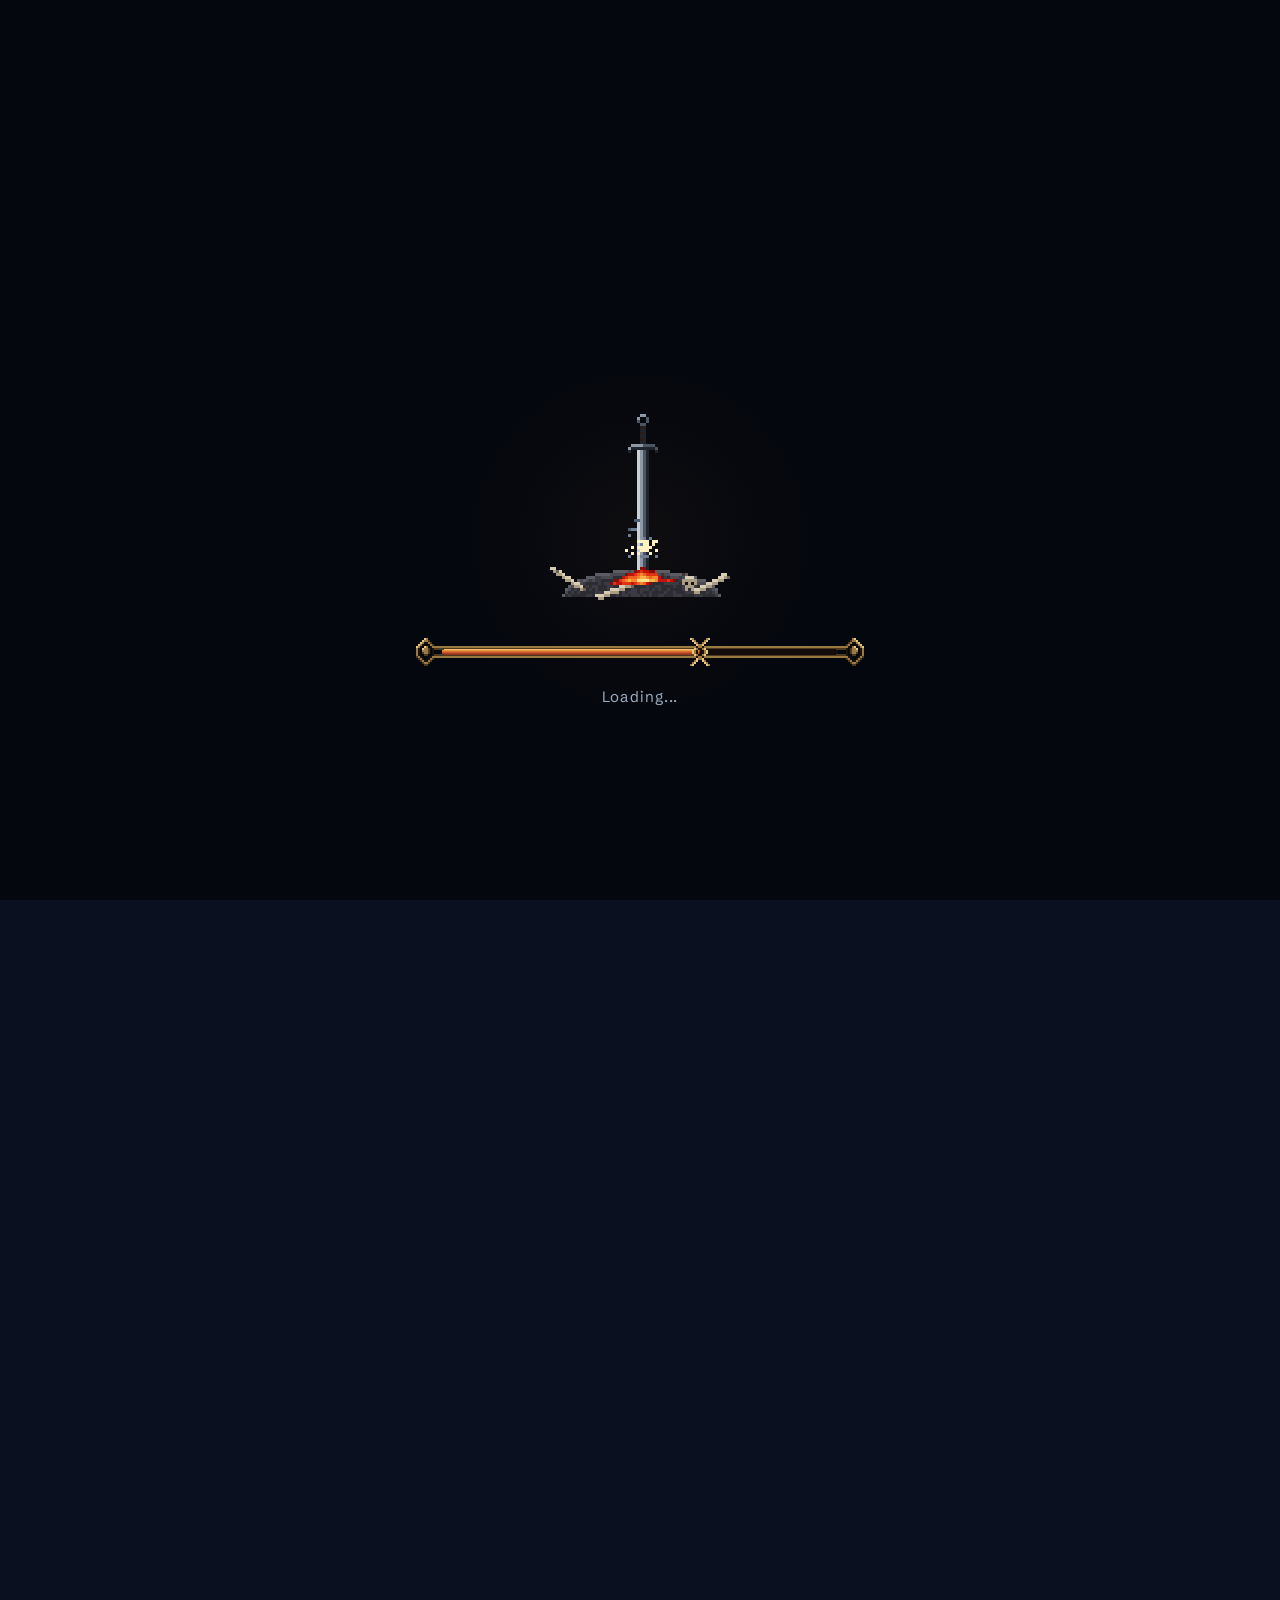
==== commit c2d82749: "feat: section Contact vivante, boutons pixel art, passage par la grande fenêtre - Contact « Travaill" ====
--- a/en/index.html
+++ b/en/index.html
@@ -12,6 +12,8 @@
   <link rel="preload" href="../assets/fonts/pirata-one-latin.woff2" as="font" type="font/woff2" crossorigin>
   <link rel="preload" href="../assets/fonts/schibsted-grotesk-latin.woff2" as="font" type="font/woff2" crossorigin>
   <link rel="stylesheet" href="../assets/css/style.css">
+  <link rel="preload" href="../assets/images/ui/bouton-survol.png" as="image">
+  <link rel="preload" href="../assets/images/ui/bouton-actif.png" as="image">
   <script>document.documentElement.className = "js chargement-actif";</script>
 </head>
 <body>
@@ -41,8 +43,8 @@
 
   <header class="entete">
     <ul class="langue">
-      <li><a class="langue__lien" href="../" lang="fr" hreflang="fr">FR</a></li>
-      <li><a class="langue__lien langue__lien--actif" href="./" lang="en" aria-current="page">EN</a></li>
+      <li><a class="bouton bouton--compact langue__lien" href="../" lang="fr" hreflang="fr">FR</a></li>
+      <li><a class="bouton bouton--compact langue__lien langue__lien--actif" href="./" lang="en" aria-current="page">EN</a></li>
     </ul>
   </header>
 
@@ -102,10 +104,10 @@
         <div class="apropos__classes">
           <p class="apropos__intitule" id="class-heading">Specialty</p>
           <div class="classes" role="tablist" aria-labelledby="class-heading" aria-orientation="vertical">
-            <button class="classes__choix" type="button" role="tab" id="tab-overview" aria-controls="panel-overview" aria-selected="true" data-portrait="../assets/images/a-propos/portrait-etudiant.png" data-alt="Pixel art portrait of Paul Siron in a burgundy hoodie"><span class="classes__nom">Overview</span><span class="classes__type">Class: Student</span></button>
-            <button class="classes__choix" type="button" role="tab" id="tab-interface" aria-controls="panel-interface" aria-selected="false" tabindex="-1" data-portrait="../assets/images/a-propos/portrait-chevalier.png" data-alt="Pixel art portrait of Paul Siron as a knight, burgundy cape and armour"><span class="classes__nom">Interface</span><span class="classes__type">Class: Knight</span></button>
-            <button class="classes__choix" type="button" role="tab" id="tab-graphic" aria-controls="panel-graphic" aria-selected="false" tabindex="-1" data-portrait="../assets/images/a-propos/portrait-samourai.png" data-alt="Pixel art portrait of Paul Siron as a samurai, black lacquered armour laced in red"><span class="classes__nom">Graphic design</span><span class="classes__type">Class: Samurai</span></button>
-            <button class="classes__choix" type="button" role="tab" id="tab-video" aria-controls="panel-video" aria-selected="false" tabindex="-1" data-portrait="../assets/images/a-propos/portrait-sorcier.png" data-alt="Pixel art portrait of Paul Siron as a sorcerer, purple cloak and magic staff"><span class="classes__nom">Video</span><span class="classes__type">Class: Sorcerer</span></button>
+            <button class="bouton classes__choix" type="button" role="tab" id="tab-overview" aria-controls="panel-overview" aria-selected="true" data-portrait="../assets/images/a-propos/portrait-etudiant.png" data-alt="Pixel art portrait of Paul Siron in a burgundy hoodie"><span class="classes__nom">Overview</span><span class="classes__type">Class: Student</span></button>
+            <button class="bouton classes__choix" type="button" role="tab" id="tab-interface" aria-controls="panel-interface" aria-selected="false" tabindex="-1" data-portrait="../assets/images/a-propos/portrait-chevalier.png" data-alt="Pixel art portrait of Paul Siron as a knight, burgundy cape and armour"><span class="classes__nom">Interface</span><span class="classes__type">Class: Knight</span></button>
+            <button class="bouton classes__choix" type="button" role="tab" id="tab-graphic" aria-controls="panel-graphic" aria-selected="false" tabindex="-1" data-portrait="../assets/images/a-propos/portrait-samourai.png" data-alt="Pixel art portrait of Paul Siron as a samurai, black lacquered armour laced in red"><span class="classes__nom">Graphic design</span><span class="classes__type">Class: Samurai</span></button>
+            <button class="bouton classes__choix" type="button" role="tab" id="tab-video" aria-controls="panel-video" aria-selected="false" tabindex="-1" data-portrait="../assets/images/a-propos/portrait-sorcier.png" data-alt="Pixel art portrait of Paul Siron as a sorcerer, purple cloak and magic staff"><span class="classes__nom">Video</span><span class="classes__type">Class: Sorcerer</span></button>
           </div>
           <p class="apropos__astuce">Use the arrow keys to browse the classes</p>
         </div>
@@ -211,14 +213,14 @@
 
     <section class="zone zone--projets" id="projects" aria-labelledby="title-projects">
       <div class="projets__decor" aria-hidden="true"></div>
-      <canvas class="projets__bougies" width="464" height="234" aria-hidden="true"></canvas>
+      <canvas class="projets__bougies" width="544" height="234" aria-hidden="true"></canvas>
       <!-- les affiches clouées sur la carte : roulées au repos, déroulées au survol, un clic ouvre le projet ;
            --ax / --ay = place de l'affiche (sur les terres) -->
       <div class="projets__carte" role="group" aria-labelledby="title-projects">
-        <div class="projets__onglets" role="group" aria-label="Project category" data-iut="University projects" data-perso="Personal projects"><button class="projets__fleche projets__fleche--precedente" type="button" aria-label="Previous category"></button><p class="projets__categorie" aria-live="polite">University projects</p><button class="projets__fleche projets__fleche--suivante" type="button" aria-label="Next category"></button></div>
+        <div class="projets__onglets" role="group" aria-label="Project category" data-iut="University projects" data-perso="Personal projects"><button class="bouton bouton--compact projets__fleche projets__fleche--precedente" type="button" aria-label="Previous category"></button><p class="projets__categorie" aria-live="polite">University projects</p><button class="bouton bouton--compact projets__fleche projets__fleche--suivante" type="button" aria-label="Next category"></button></div>
         <button class="affiche" type="button" aria-haspopup="dialog" data-dossier="dossier-hollow" data-groupe="iut" style="--ax: 23.1%; --ay: 29.2%; --r: -2deg;"><span class="affiche__deroule"><span class="affiche__papier"><img class="affiche__vignette" src="../assets/images/projets/hollow/vignette.webp" alt="" width="960" height="540"><span class="affiche__nom">Hollow Knight app</span></span></span><span class="affiche__rouleau"></span></button>
-        <button class="affiche" type="button" aria-haspopup="dialog" data-dossier="dossier-decathlon" data-groupe="iut" style="--ax: 14.1%; --ay: 65.8%; --r: -4deg;"><span class="affiche__deroule"><span class="affiche__papier"><img class="affiche__vignette" src="../assets/images/projets/decathlon/vignette.webp" alt="" width="960" height="540"><span class="affiche__nom">Decathlon stop motion</span></span></span><span class="affiche__rouleau"></span></button>
-        <button class="affiche" type="button" aria-haspopup="dialog" data-dossier="dossier-reportage" data-groupe="iut" style="--ax: 51.9%; --ay: 18.4%; --r: 3deg;"><span class="affiche__deroule"><span class="affiche__papier"><img class="affiche__vignette" src="../assets/images/projets/reportage/vignette.webp" alt="" width="960" height="540"><span class="affiche__nom">Report and ad</span></span></span><span class="affiche__rouleau"></span></button>
+        <button class="affiche" type="button" aria-haspopup="dialog" data-dossier="dossier-decathlon" data-groupe="iut" style="--ax: 14.1%; --ay: 65.8%; --r: -4deg;"><span class="affiche__deroule"><span class="affiche__papier"><img class="affiche__vignette" src="https://i.ytimg.com/vi/p2ENpV7GJOY/mqdefault.jpg" alt="" width="960" height="540"><span class="affiche__nom">Decathlon stop motion</span></span></span><span class="affiche__rouleau"></span></button>
+        <button class="affiche" type="button" aria-haspopup="dialog" data-dossier="dossier-reportage" data-groupe="iut" style="--ax: 51.9%; --ay: 18.4%; --r: 3deg;"><span class="affiche__deroule"><span class="affiche__papier"><img class="affiche__vignette" src="https://i.ytimg.com/vi/XSuQX0kv3WE/mqdefault.jpg" alt="" width="960" height="540"><span class="affiche__nom">Report and ad</span></span></span><span class="affiche__rouleau"></span></button>
         <button class="affiche" type="button" aria-haspopup="dialog" data-dossier="dossier-stickers" data-groupe="iut" style="--ax: 65.6%; --ay: 67.9%; --r: 5deg;"><span class="affiche__deroule"><span class="affiche__papier"><img class="affiche__vignette" src="../assets/images/projets/stickers/vignette.webp" alt="" width="960" height="540"><span class="affiche__nom">Hard &amp; soft skills stickers</span></span></span><span class="affiche__rouleau"></span></button>
         <button class="affiche" type="button" aria-haspopup="dialog" data-dossier="dossier-ecommerce" data-groupe="iut" style="--ax: 75%; --ay: 11.8%; --r: -3deg;"><span class="affiche__deroule"><span class="affiche__papier"><img class="affiche__vignette" src="../assets/images/projets/ecommerce/vignette.webp" alt="" width="960" height="540"><span class="affiche__nom">Gaming e-shop</span></span></span><span class="affiche__rouleau"></span></button>
         <button class="affiche" type="button" aria-haspopup="dialog" data-dossier="dossier-youtube" data-groupe="perso" hidden style="--ax: 23.1%; --ay: 29.2%; --r: -2deg;"><span class="affiche__deroule"><span class="affiche__papier"><img class="affiche__vignette" src="../assets/images/projets/youtube/vignette.webp" alt="" width="960" height="540"><span class="affiche__nom">YouTube channel</span></span></span><span class="affiche__rouleau"></span></button>
@@ -228,13 +230,36 @@
       </div>
       <div class="projets">
         <h2 class="zone__titre projets__titre" id="title-projects">Projects</h2>
-        <p class="projets__consigne">Hover the scrolls nailed to the map, click to open a quest.</p>
+        <p class="projets__consigne">Pick a scroll nailed to the map to open a quest.</p>
       </div>
     </section>
 
-    <section class="zone" id="contact" aria-labelledby="title-contact">
-      <h2 class="zone__titre" id="title-contact">Contact</h2>
-      <p class="zone__texte">This section is under construction.</p>
+    <section class="zone zone--contact" id="contact" aria-labelledby="title-contact">
+      <div class="contact__decor" aria-hidden="true">
+        <div class="contact__scene">
+          <div class="contact__etoiles"></div>
+          <canvas class="contact__magie" width="816" height="408"></canvas>
+          <div class="contact__brume contact__brume--loin"></div>
+          <div class="contact__brume contact__brume--pres"></div>
+        </div>
+      </div>
+      <div class="contact">
+        <p class="contact__surtitre">Contact · internship from April 2027</p>
+        <h2 class="zone__titre contact__titre" id="title-contact">Let’s work <span class="contact__accent">together.</span></h2>
+        <div class="contact__courriel">
+          <p class="contact__ligne">
+            <a class="contact__adresse" href="mailto:sironpaul06@gmail.com">sironpaul06@gmail.com</a>
+            <button class="bouton bouton--compact contact__copier" type="button" aria-label="Copy the email address" data-copier="sironpaul06@gmail.com" data-copie="Address copied" data-erreur="Copy failed: select the address"><svg class="contact__icone" viewBox="0 0 16 16" aria-hidden="true" focusable="false"><path d="M5 1h10v10H5zM6 2v8h8V2zM1 5h3v1H2v8h8v-2h1v3H1z"/></svg></button>
+          </p>
+          <p class="contact__retour" role="status" aria-live="polite"></p>
+        </div>
+        <p class="contact__accroche">Graphic design, video, interface design · Limoges, France · I reply quickly</p>
+        <ul class="contact__ailleurs">
+          <li><a class="bouton contact__lien" href="https://www.linkedin.com/in/paul-siron-0503463b3/" target="_blank" rel="noopener">LinkedIn<span class="visuellement-cache"> (new tab)</span></a></li>
+          <li><a class="bouton contact__lien" href="https://youtube.com/@pol_scootering5064" target="_blank" rel="noopener">YouTube<span class="visuellement-cache"> (new tab)</span></a></li>
+          <li><a class="bouton contact__lien" href="../assets/documents/cv-paul-siron.pdf" download="CV-Paul-Siron.pdf" hreflang="fr">Download my CV<span class="visuellement-cache"> (PDF in French, 790 KB)</span></a></li>
+        </ul>
+      </div>
     </section>
   </main>
 
@@ -244,7 +269,7 @@
 
   <dialog class="dossier" id="dossier-hollow" aria-labelledby="dossier-hollow-titre">
     <div class="dossier__cadre">
-      <button class="dossier__fermer" type="button" aria-label="Close the project"></button>
+      <button class="bouton bouton--compact dossier__fermer" type="button" aria-label="Close the project"></button>
       <div class="dossier__texte">
         <p class="dossier__type">Mobile UI · Figma</p>
         <h2 class="dossier__titre" id="dossier-hollow-titre">Hollow Knight app</h2>
@@ -255,7 +280,7 @@
           <div class="dossier__ligne"><dt>Role</dt><dd>Solo project</dd></div>
           <div class="dossier__ligne"><dt>Tool</dt><dd>Figma</dd></div>
         </dl>
-        <p class="dossier__liens"><a class="dossier__lien" href="https://www.figma.com/proto/tQHJ85Qfd7BLv5JaHsO8q5/SIRON-Paul---Hollow-Knight?node-id=2181-1936&amp;p=f&amp;viewport=249%2C402%2C0.34&amp;t=zzULNk2KFaRYJxWS-1&amp;scaling=scale-down&amp;content-scaling=fixed&amp;starting-point-node-id=2181%3A1936&amp;page-id=2181%3A1935" target="_blank" rel="noopener">View the prototype<span class="visuellement-cache"> (new tab)</span></a></p>
+        <p class="dossier__liens"><a class="bouton dossier__lien" href="https://www.figma.com/proto/tQHJ85Qfd7BLv5JaHsO8q5/SIRON-Paul---Hollow-Knight?node-id=2181-1936&amp;p=f&amp;viewport=249%2C402%2C0.34&amp;t=zzULNk2KFaRYJxWS-1&amp;scaling=scale-down&amp;content-scaling=fixed&amp;starting-point-node-id=2181%3A1936&amp;page-id=2181%3A1935" target="_blank" rel="noopener">View the prototype<span class="visuellement-cache"> (new tab)</span></a></p>
       </div>
 <section class="dossier__galerie" aria-label="Project images">
         <figure class="dossier__vue">
@@ -263,13 +288,13 @@
           <figcaption class="dossier__legende"></figcaption>
         </figure>
         <div class="dossier__navigation">
-          <button class="dossier__fleche dossier__fleche--precedente" type="button" aria-label="Previous image"></button>
+          <button class="bouton bouton--compact dossier__fleche dossier__fleche--precedente" type="button" aria-label="Previous image"></button>
           <ul class="dossier__miniatures">
             <li><button class="dossier__miniature" type="button" aria-pressed="true" aria-label="Image 1 of 3" data-image="../assets/images/projets/hollow/1.webp"><img src="../assets/images/projets/hollow/1-mini.webp" alt="" width="96" height="54" loading="lazy"></button></li>
             <li><button class="dossier__miniature" type="button" aria-pressed="false" aria-label="Image 2 of 3" data-image="../assets/images/projets/hollow/2.webp"><img src="../assets/images/projets/hollow/2-mini.webp" alt="" width="96" height="54" loading="lazy"></button></li>
             <li><button class="dossier__miniature" type="button" aria-pressed="false" aria-label="Image 3 of 3" data-image="../assets/images/projets/hollow/3.webp"><img src="../assets/images/projets/hollow/3-mini.webp" alt="" width="96" height="54" loading="lazy"></button></li>
           </ul>
-          <button class="dossier__fleche dossier__fleche--suivante" type="button" aria-label="Next image"></button>
+          <button class="bouton bouton--compact dossier__fleche dossier__fleche--suivante" type="button" aria-label="Next image"></button>
         </div>
       </section>
     </div>
@@ -277,7 +302,7 @@
 
   <dialog class="dossier" id="dossier-decathlon" aria-labelledby="dossier-decathlon-titre">
     <div class="dossier__cadre">
-      <button class="dossier__fermer" type="button" aria-label="Close the project"></button>
+      <button class="bouton bouton--compact dossier__fermer" type="button" aria-label="Close the project"></button>
       <div class="dossier__texte">
         <p class="dossier__type">Video · stop motion</p>
         <h2 class="dossier__titre" id="dossier-decathlon-titre">Decathlon stop motion</h2>
@@ -292,15 +317,17 @@
 <section class="dossier__galerie" aria-label="Project images">
         <figure class="dossier__vue">
           <img class="dossier__image" src="../assets/images/projets/decathlon/1.webp" alt="Decathlon stop motion, image 1 of 2" width="1600" height="900">
-          <figcaption class="dossier__legende"></figcaption>
-        </figure>
-        <div class="dossier__navigation">
-          <button class="dossier__fleche dossier__fleche--precedente" type="button" aria-label="Previous image"></button>
-          <ul class="dossier__miniatures">
-            <li><button class="dossier__miniature" type="button" aria-pressed="true" aria-label="Image 1 of 2" data-image="../assets/images/projets/decathlon/1.webp"><img src="../assets/images/projets/decathlon/1-mini.webp" alt="" width="96" height="54" loading="lazy"></button></li>
-            <li><button class="dossier__miniature" type="button" aria-pressed="false" aria-label="Image 2 of 2" data-image="../assets/images/projets/decathlon/2.webp"><img src="../assets/images/projets/decathlon/2-mini.webp" alt="" width="96" height="54" loading="lazy"></button></li>
-          </ul>
-          <button class="dossier__fleche dossier__fleche--suivante" type="button" aria-label="Next image"></button>
+          <iframe class="dossier__youtube" title="Video player · Decathlon stop motion" allow="accelerometer; encrypted-media; gyroscope; picture-in-picture; fullscreen" allowfullscreen hidden></iframe>
+          <figcaption class="dossier__legende"></figcaption>
+        </figure>
+        <div class="dossier__navigation">
+          <button class="bouton bouton--compact dossier__fleche dossier__fleche--precedente" type="button" aria-label="Previous image"></button>
+          <ul class="dossier__miniatures">
+            <li><button class="dossier__miniature dossier__miniature--video" type="button" aria-pressed="true" aria-label="Video 1 of 3" data-youtube="p2ENpV7GJOY"><img src="https://i.ytimg.com/vi/p2ENpV7GJOY/mqdefault.jpg" alt="" width="96" height="54" loading="lazy"></button></li>
+            <li><button class="dossier__miniature" type="button" aria-pressed="false" aria-label="Image 2 of 3" data-image="../assets/images/projets/decathlon/1.webp"><img src="../assets/images/projets/decathlon/1-mini.webp" alt="" width="96" height="54" loading="lazy"></button></li>
+            <li><button class="dossier__miniature" type="button" aria-pressed="false" aria-label="Image 3 of 3" data-image="../assets/images/projets/decathlon/2.webp"><img src="../assets/images/projets/decathlon/2-mini.webp" alt="" width="96" height="54" loading="lazy"></button></li>
+          </ul>
+          <button class="bouton bouton--compact dossier__fleche dossier__fleche--suivante" type="button" aria-label="Next image"></button>
         </div>
       </section>
     </div>
@@ -308,7 +335,7 @@
 
   <dialog class="dossier" id="dossier-reportage" aria-labelledby="dossier-reportage-titre">
     <div class="dossier__cadre">
-      <button class="dossier__fermer" type="button" aria-label="Close the project"></button>
+      <button class="bouton bouton--compact dossier__fermer" type="button" aria-label="Close the project"></button>
       <div class="dossier__texte">
         <p class="dossier__type">Video · report and advert</p>
         <h2 class="dossier__titre" id="dossier-reportage-titre">Report and ad</h2>
@@ -318,22 +345,23 @@
           <div class="dossier__ligne"><dt>My role</dt><dd>Script, filming, editing</dd></div>
           <div class="dossier__ligne"><dt>Tool</dt><dd>DaVinci Resolve</dd></div>
         </dl>
-        <p class="dossier__liens"><a class="dossier__lien" href="https://youtu.be/XSuQX0kv3WE" target="_blank" rel="noopener">Watch the video<span class="visuellement-cache"> (new tab)</span></a></p>
       </div>
 <section class="dossier__galerie" aria-label="Project images">
         <figure class="dossier__vue">
           <img class="dossier__image" src="../assets/images/projets/reportage/1.webp" alt="Report and ad, image 1 of 4" width="1600" height="900">
-          <figcaption class="dossier__legende"></figcaption>
-        </figure>
-        <div class="dossier__navigation">
-          <button class="dossier__fleche dossier__fleche--precedente" type="button" aria-label="Previous image"></button>
-          <ul class="dossier__miniatures">
-            <li><button class="dossier__miniature" type="button" aria-pressed="true" aria-label="Image 1 of 4" data-image="../assets/images/projets/reportage/1.webp"><img src="../assets/images/projets/reportage/1-mini.webp" alt="" width="96" height="54" loading="lazy"></button></li>
-            <li><button class="dossier__miniature" type="button" aria-pressed="false" aria-label="Image 2 of 4" data-image="../assets/images/projets/reportage/2.webp"><img src="../assets/images/projets/reportage/2-mini.webp" alt="" width="96" height="54" loading="lazy"></button></li>
-            <li><button class="dossier__miniature" type="button" aria-pressed="false" aria-label="Image 3 of 4" data-image="../assets/images/projets/reportage/3.webp"><img src="../assets/images/projets/reportage/3-mini.webp" alt="" width="96" height="54" loading="lazy"></button></li>
-            <li><button class="dossier__miniature" type="button" aria-pressed="false" aria-label="Image 4 of 4" data-image="../assets/images/projets/reportage/4.webp"><img src="../assets/images/projets/reportage/4-mini.webp" alt="" width="96" height="54" loading="lazy"></button></li>
-          </ul>
-          <button class="dossier__fleche dossier__fleche--suivante" type="button" aria-label="Next image"></button>
+          <iframe class="dossier__youtube" title="Video player · Report and ad" allow="accelerometer; encrypted-media; gyroscope; picture-in-picture; fullscreen" allowfullscreen hidden></iframe>
+          <figcaption class="dossier__legende"></figcaption>
+        </figure>
+        <div class="dossier__navigation">
+          <button class="bouton bouton--compact dossier__fleche dossier__fleche--precedente" type="button" aria-label="Previous image"></button>
+          <ul class="dossier__miniatures">
+            <li><button class="dossier__miniature dossier__miniature--video" type="button" aria-pressed="true" aria-label="Video 1 of 5" data-youtube="XSuQX0kv3WE"><img src="https://i.ytimg.com/vi/XSuQX0kv3WE/mqdefault.jpg" alt="" width="96" height="54" loading="lazy"></button></li>
+            <li><button class="dossier__miniature" type="button" aria-pressed="false" aria-label="Image 2 of 5" data-image="../assets/images/projets/reportage/1.webp"><img src="../assets/images/projets/reportage/1-mini.webp" alt="" width="96" height="54" loading="lazy"></button></li>
+            <li><button class="dossier__miniature" type="button" aria-pressed="false" aria-label="Image 3 of 5" data-image="../assets/images/projets/reportage/2.webp"><img src="../assets/images/projets/reportage/2-mini.webp" alt="" width="96" height="54" loading="lazy"></button></li>
+            <li><button class="dossier__miniature" type="button" aria-pressed="false" aria-label="Image 4 of 5" data-image="../assets/images/projets/reportage/3.webp"><img src="../assets/images/projets/reportage/3-mini.webp" alt="" width="96" height="54" loading="lazy"></button></li>
+            <li><button class="dossier__miniature" type="button" aria-pressed="false" aria-label="Image 5 of 5" data-image="../assets/images/projets/reportage/4.webp"><img src="../assets/images/projets/reportage/4-mini.webp" alt="" width="96" height="54" loading="lazy"></button></li>
+          </ul>
+          <button class="bouton bouton--compact dossier__fleche dossier__fleche--suivante" type="button" aria-label="Next image"></button>
         </div>
       </section>
     </div>
@@ -341,7 +369,7 @@
 
   <dialog class="dossier" id="dossier-stickers" aria-labelledby="dossier-stickers-titre">
     <div class="dossier__cadre">
-      <button class="dossier__fermer" type="button" aria-label="Close the project"></button>
+      <button class="bouton bouton--compact dossier__fermer" type="button" aria-label="Close the project"></button>
       <div class="dossier__texte">
         <p class="dossier__type">Illustration · Illustrator, Photoshop</p>
         <h2 class="dossier__titre" id="dossier-stickers-titre">Hard &amp; soft skills stickers</h2>
@@ -359,12 +387,12 @@
           <figcaption class="dossier__legende"></figcaption>
         </figure>
         <div class="dossier__navigation">
-          <button class="dossier__fleche dossier__fleche--precedente" type="button" aria-label="Previous image"></button>
+          <button class="bouton bouton--compact dossier__fleche dossier__fleche--precedente" type="button" aria-label="Previous image"></button>
           <ul class="dossier__miniatures">
             <li><button class="dossier__miniature" type="button" aria-pressed="true" aria-label="Image 1 of 2" data-image="../assets/images/projets/stickers/1.webp"><img src="../assets/images/projets/stickers/1-mini.webp" alt="" width="96" height="54" loading="lazy"></button></li>
             <li><button class="dossier__miniature" type="button" aria-pressed="false" aria-label="Image 2 of 2" data-image="../assets/images/projets/stickers/2.webp"><img src="../assets/images/projets/stickers/2-mini.webp" alt="" width="96" height="54" loading="lazy"></button></li>
           </ul>
-          <button class="dossier__fleche dossier__fleche--suivante" type="button" aria-label="Next image"></button>
+          <button class="bouton bouton--compact dossier__fleche dossier__fleche--suivante" type="button" aria-label="Next image"></button>
         </div>
       </section>
     </div>
@@ -372,7 +400,7 @@
 
   <dialog class="dossier" id="dossier-ecommerce" aria-labelledby="dossier-ecommerce-titre">
     <div class="dossier__cadre">
-      <button class="dossier__fermer" type="button" aria-label="Close the project"></button>
+      <button class="bouton bouton--compact dossier__fermer" type="button" aria-label="Close the project"></button>
       <div class="dossier__texte">
         <p class="dossier__type">Front-end · HTML, CSS</p>
         <h2 class="dossier__titre" id="dossier-ecommerce-titre">Gaming e-shop</h2>
@@ -383,7 +411,7 @@
           <div class="dossier__ligne"><dt>Role</dt><dd>Solo project</dd></div>
           <div class="dossier__ligne"><dt>Tools</dt><dd>HTML, CSS, VS Code</dd></div>
         </dl>
-        <p class="dossier__liens"><a class="dossier__lien" href="https://siron-sae105.mmi-limoges.fr/monsite.html" target="_blank" rel="noopener">Visit the site<span class="visuellement-cache"> (new tab)</span></a></p>
+        <p class="dossier__liens"><a class="bouton dossier__lien" href="https://siron-sae105.mmi-limoges.fr/monsite.html" target="_blank" rel="noopener">Visit the site<span class="visuellement-cache"> (new tab)</span></a></p>
       </div>
 <section class="dossier__galerie" aria-label="Project images">
         <figure class="dossier__vue">
@@ -391,21 +419,21 @@
           <figcaption class="dossier__legende"></figcaption>
         </figure>
         <div class="dossier__navigation">
-          <button class="dossier__fleche dossier__fleche--precedente" type="button" aria-label="Previous image"></button>
+          <button class="bouton bouton--compact dossier__fleche dossier__fleche--precedente" type="button" aria-label="Previous image"></button>
           <ul class="dossier__miniatures">
             <li><button class="dossier__miniature" type="button" aria-pressed="true" aria-label="Image 1 of 4" data-image="../assets/images/projets/ecommerce/1.webp"><img src="../assets/images/projets/ecommerce/1-mini.webp" alt="" width="96" height="54" loading="lazy"></button></li>
             <li><button class="dossier__miniature" type="button" aria-pressed="false" aria-label="Image 2 of 4" data-image="../assets/images/projets/ecommerce/2.webp"><img src="../assets/images/projets/ecommerce/2-mini.webp" alt="" width="96" height="54" loading="lazy"></button></li>
             <li><button class="dossier__miniature" type="button" aria-pressed="false" aria-label="Image 3 of 4" data-image="../assets/images/projets/ecommerce/3.webp"><img src="../assets/images/projets/ecommerce/3-mini.webp" alt="" width="96" height="54" loading="lazy"></button></li>
             <li><button class="dossier__miniature" type="button" aria-pressed="false" aria-label="Image 4 of 4" data-image="../assets/images/projets/ecommerce/4.webp"><img src="../assets/images/projets/ecommerce/4-mini.webp" alt="" width="96" height="54" loading="lazy"></button></li>
           </ul>
-          <button class="dossier__fleche dossier__fleche--suivante" type="button" aria-label="Next image"></button>
+          <button class="bouton bouton--compact dossier__fleche dossier__fleche--suivante" type="button" aria-label="Next image"></button>
         </div>
       </section>
     </div>
   </dialog>
   <dialog class="dossier" id="dossier-youtube" aria-labelledby="dossier-youtube-titre">
     <div class="dossier__cadre">
-      <button class="dossier__fermer" type="button" aria-label="Close the project"></button>
+      <button class="bouton bouton--compact dossier__fermer" type="button" aria-label="Close the project"></button>
       <div class="dossier__texte">
         <p class="dossier__type">Video · shooting, editing</p>
         <h2 class="dossier__titre" id="dossier-youtube-titre">YouTube channel</h2>
@@ -415,7 +443,7 @@
           <div class="dossier__ligne"><dt>Videos</dt><dd>15</dd></div>
           <div class="dossier__ligne"><dt>Tool</dt><dd>CapCut, on phone and computer</dd></div>
         </dl>
-        <p class="dossier__liens"><a class="dossier__lien" href="https://youtube.com/@pol_scootering5064" target="_blank" rel="noopener">Visit the channel<span class="visuellement-cache"> (new tab)</span></a></p>
+        <p class="dossier__liens"><a class="bouton dossier__lien" href="https://youtube.com/@pol_scootering5064" target="_blank" rel="noopener">Visit the channel<span class="visuellement-cache"> (new tab)</span></a></p>
       </div>
 <section class="dossier__galerie" aria-label="Project images">
         <figure class="dossier__vue">
@@ -423,18 +451,18 @@
           <figcaption class="dossier__legende"></figcaption>
         </figure>
         <div class="dossier__navigation">
-          <button class="dossier__fleche dossier__fleche--precedente" type="button" aria-label="Previous image"></button>
+          <button class="bouton bouton--compact dossier__fleche dossier__fleche--precedente" type="button" aria-label="Previous image"></button>
           <ul class="dossier__miniatures">
             <li><button class="dossier__miniature" type="button" aria-pressed="true" aria-label="Image 1 of 1" data-image="../assets/images/projets/youtube/1.webp"><img src="../assets/images/projets/youtube/1-mini.webp" alt="" width="96" height="54" loading="lazy"></button></li>
           </ul>
-          <button class="dossier__fleche dossier__fleche--suivante" type="button" aria-label="Next image"></button>
+          <button class="bouton bouton--compact dossier__fleche dossier__fleche--suivante" type="button" aria-label="Next image"></button>
         </div>
       </section>
     </div>
   </dialog>
   <dialog class="dossier" id="dossier-dessin" aria-labelledby="dossier-dessin-titre">
     <div class="dossier__cadre">
-      <button class="dossier__fermer" type="button" aria-label="Close the project"></button>
+      <button class="bouton bouton--compact dossier__fermer" type="button" aria-label="Close the project"></button>
       <div class="dossier__texte">
         <p class="dossier__type">Illustration · paper, tablet</p>
         <h2 class="dossier__titre" id="dossier-dessin-titre">Drawing</h2>
@@ -449,21 +477,21 @@
           <figcaption class="dossier__legende"></figcaption>
         </figure>
         <div class="dossier__navigation">
-          <button class="dossier__fleche dossier__fleche--precedente" type="button" aria-label="Previous image"></button>
+          <button class="bouton bouton--compact dossier__fleche dossier__fleche--precedente" type="button" aria-label="Previous image"></button>
           <ul class="dossier__miniatures">
             <li><button class="dossier__miniature" type="button" aria-pressed="true" aria-label="Image 1 of 4" data-image="../assets/images/projets/dessin/1.webp"><img src="../assets/images/projets/dessin/1-mini.webp" alt="" width="96" height="54" loading="lazy"></button></li>
             <li><button class="dossier__miniature" type="button" aria-pressed="false" aria-label="Image 2 of 4" data-image="../assets/images/projets/dessin/2.webp"><img src="../assets/images/projets/dessin/2-mini.webp" alt="" width="96" height="54" loading="lazy"></button></li>
             <li><button class="dossier__miniature" type="button" aria-pressed="false" aria-label="Image 3 of 4" data-image="../assets/images/projets/dessin/3.webp"><img src="../assets/images/projets/dessin/3-mini.webp" alt="" width="96" height="54" loading="lazy"></button></li>
             <li><button class="dossier__miniature" type="button" aria-pressed="false" aria-label="Image 4 of 4" data-image="../assets/images/projets/dessin/4.webp"><img src="../assets/images/projets/dessin/4-mini.webp" alt="" width="96" height="54" loading="lazy"></button></li>
           </ul>
-          <button class="dossier__fleche dossier__fleche--suivante" type="button" aria-label="Next image"></button>
+          <button class="bouton bouton--compact dossier__fleche dossier__fleche--suivante" type="button" aria-label="Next image"></button>
         </div>
       </section>
     </div>
   </dialog>
   <dialog class="dossier" id="dossier-jeu" aria-labelledby="dossier-jeu-titre">
     <div class="dossier__cadre">
-      <button class="dossier__fermer" type="button" aria-label="Close the project"></button>
+      <button class="bouton bouton--compact dossier__fermer" type="button" aria-label="Close the project"></button>
       <div class="dossier__texte">
         <p class="dossier__type">Video game · Unity</p>
         <h2 class="dossier__titre" id="dossier-jeu-titre">Video game</h2>
@@ -480,20 +508,20 @@
           <figcaption class="dossier__legende"></figcaption>
         </figure>
         <div class="dossier__navigation">
-          <button class="dossier__fleche dossier__fleche--precedente" type="button" aria-label="Previous image"></button>
+          <button class="bouton bouton--compact dossier__fleche dossier__fleche--precedente" type="button" aria-label="Previous image"></button>
           <ul class="dossier__miniatures">
             <li><button class="dossier__miniature" type="button" aria-pressed="true" aria-label="Image 1 of 3" data-image="../assets/images/projets/jeu/1.webp"><img src="../assets/images/projets/jeu/1-mini.webp" alt="" width="96" height="54" loading="lazy"></button></li>
             <li><button class="dossier__miniature" type="button" aria-pressed="false" aria-label="Image 2 of 3" data-image="../assets/images/projets/jeu/2.webp"><img src="../assets/images/projets/jeu/2-mini.webp" alt="" width="96" height="54" loading="lazy"></button></li>
             <li><button class="dossier__miniature dossier__miniature--video" type="button" aria-pressed="false" aria-label="Gameplay video" data-video="../assets/images/projets/jeu/extrait.mp4"><img src="../assets/images/projets/jeu/extrait-mini.webp" alt="" width="96" height="54" loading="lazy"></button></li>
           </ul>
-          <button class="dossier__fleche dossier__fleche--suivante" type="button" aria-label="Next image"></button>
+          <button class="bouton bouton--compact dossier__fleche dossier__fleche--suivante" type="button" aria-label="Next image"></button>
         </div>
       </section>
     </div>
   </dialog>
   <dialog class="dossier" id="dossier-portfolio" aria-labelledby="dossier-portfolio-titre">
     <div class="dossier__cadre">
-      <button class="dossier__fermer" type="button" aria-label="Close the project"></button>
+      <button class="bouton bouton--compact dossier__fermer" type="button" aria-label="Close the project"></button>
       <div class="dossier__texte">
         <p class="dossier__type">Web · art direction, AI</p>
         <h2 class="dossier__titre" id="dossier-portfolio-titre">This portfolio</h2>
@@ -510,14 +538,14 @@
           <figcaption class="dossier__legende"></figcaption>
         </figure>
         <div class="dossier__navigation">
-          <button class="dossier__fleche dossier__fleche--precedente" type="button" aria-label="Previous image"></button>
+          <button class="bouton bouton--compact dossier__fleche dossier__fleche--precedente" type="button" aria-label="Previous image"></button>
           <ul class="dossier__miniatures">
             <li><button class="dossier__miniature" type="button" aria-pressed="true" aria-label="Image 1 of 4" data-image="../assets/images/projets/portfolio/1.webp"><img src="../assets/images/projets/portfolio/1-mini.webp" alt="" width="96" height="54" loading="lazy"></button></li>
             <li><button class="dossier__miniature" type="button" aria-pressed="false" aria-label="Image 2 of 4" data-image="../assets/images/projets/portfolio/2.webp"><img src="../assets/images/projets/portfolio/2-mini.webp" alt="" width="96" height="54" loading="lazy"></button></li>
             <li><button class="dossier__miniature" type="button" aria-pressed="false" aria-label="Image 3 of 4" data-image="../assets/images/projets/portfolio/3.webp"><img src="../assets/images/projets/portfolio/3-mini.webp" alt="" width="96" height="54" loading="lazy"></button></li>
             <li><button class="dossier__miniature" type="button" aria-pressed="false" aria-label="Image 4 of 4" data-image="../assets/images/projets/portfolio/4.webp"><img src="../assets/images/projets/portfolio/4-mini.webp" alt="" width="96" height="54" loading="lazy"></button></li>
           </ul>
-          <button class="dossier__fleche dossier__fleche--suivante" type="button" aria-label="Next image"></button>
+          <button class="bouton bouton--compact dossier__fleche dossier__fleche--suivante" type="button" aria-label="Next image"></button>
         </div>
       </section>
     </div>
--- a/assets/css/style.css
+++ b/assets/css/style.css
@@ -22,6 +22,14 @@
   font-display: swap;
   src: url("../fonts/schibsted-grotesk-latin-ext.woff2") format("woff2");
   unicode-range: U+0100-02BA, U+02BD-02C5, U+02C7-02CC, U+02CE-02D7, U+02DD-02FF, U+1D00-1DBF, U+1E00-1E9F, U+1EF2-1EFF, U+2020, U+20A0-20AB, U+20AD-20C4, U+2113, U+2C60-2C7F, U+A720-A7FF;
+}
+
+@font-face {
+  font-family: "IM Fell English";
+  font-style: italic;
+  font-weight: 400;
+  font-display: swap;
+  src: url("../fonts/im-fell-english-italique-latin.woff2") format("woff2");
 }
 
 :root {
@@ -358,6 +366,59 @@
   padding: var(--espace-l) var(--marge-page);
 }
 
+/* ---------- Bouton : plaque pixel art commune à tout le site ---------- */
+/* 3 états : repos, survol ou focus (reflets glacés), actif ou sélectionné (coins dorés) ;
+   seule la barre du milieu s'étire, les coins (crochets, encoches) restent au pixel près */
+.bouton {
+  --cadre-bouton: url("../images/ui/bouton-repos.png");
+  display: inline-flex;
+  align-items: center;
+  justify-content: center;
+  gap: var(--espace-xs);
+  min-height: 50px;
+  padding: 0 1.875rem;
+  font-family: var(--police-texte);
+  font-size: 0.8125rem;
+  font-weight: 600;
+  line-height: 1.2;
+  letter-spacing: 0.12em;
+  text-decoration: none;
+  text-transform: uppercase;
+  color: var(--couleur-terne);
+  transition: color var(--duree-courte);
+  background: none;
+  border: 0 solid transparent;
+  border-image: var(--cadre-bouton) 24 60 fill / 24px 60px stretch;
+  image-rendering: pixelated;
+  cursor: pointer;
+}
+
+/* carré, pour les icônes : seuls les coins sont gardés */
+.bouton--compact {
+  width: 52px;
+  height: 50px;
+  padding: 0;
+  border-image: var(--cadre-bouton) 24 26 fill / 24px 26px stretch;
+}
+
+.bouton:hover,
+.bouton:focus-visible {
+  --cadre-bouton: url("../images/ui/bouton-survol.png");
+  color: var(--couleur-ivoire);
+}
+
+.bouton:active,
+.bouton[aria-selected="true"],
+.bouton[aria-current] {
+  --cadre-bouton: url("../images/ui/bouton-actif.png");
+  color: #f3d79a;
+}
+
+.bouton:focus-visible {
+  outline: 2px solid var(--couleur-accent);
+  outline-offset: 3px;
+}
+
 .langue {
   display: flex;
   gap: var(--espace-xs);
@@ -370,16 +431,7 @@
 }
 
 .langue__lien {
-  display: block;
-  padding: var(--espace-xs);
-  color: var(--couleur-texte-2);
-  text-decoration: none;
-  transition: color var(--duree-courte);
-}
-
-.langue__lien:hover,
-.langue__lien--actif {
-  color: var(--couleur-texte);
+  letter-spacing: 0.06em;
 }
 
 .hero {
@@ -876,19 +928,16 @@
   width: 100%;
   height: 4.125rem;
   margin-bottom: 0.25rem;
-  padding: 0.375rem 0 0 1.5rem;
-  font: inherit;
+  padding: 0.375rem 0 0 1.875rem;
+  letter-spacing: normal;
   text-align: left;
-  background: none;
-  border: 0;
-  border-bottom: 1px solid rgb(255 255 255 / 0.05);
-  cursor: pointer;
-  transition: background-color 0.3s;
+  text-transform: none;
 }
 
 .classes__nom {
   font-family: var(--police-texte);
-  font-size: 1.5rem;
+  font-size: 1.25rem;
+  white-space: nowrap;
   line-height: 1.2;
   color: var(--couleur-terne);
   transition: color 0.3s;
@@ -903,21 +952,6 @@
 
 .classes__choix:hover .classes__nom {
   color: var(--couleur-ivoire-2);
-}
-
-.classes__choix[aria-selected="true"] {
-  background: linear-gradient(90deg, rgb(199 169 107 / 0.22), transparent);
-}
-
-.classes__choix[aria-selected="true"]::before {
-  position: absolute;
-  top: 1.4375rem;
-  left: 0.5625rem;
-  width: 0.4375rem;
-  height: 0.4375rem;
-  background: var(--couleur-or);
-  transform: rotate(45deg);
-  content: "";
 }
 
 .classes__choix[aria-selected="true"] .classes__nom {
@@ -1291,6 +1325,17 @@
   height: var(--piece-hauteur, 100%);
   image-rendering: pixelated;
   pointer-events: none;
+}
+
+/* la forêt à l'aube, vue par la grande fenêtre (vitre transparente dans la pièce) : même cadrage que
+   dans le Contact, l'image couvre l'écran, centrée ; le passage vers le Contact reste ainsi cohérent */
+.zone--projets::before {
+  position: absolute;
+  inset: 0;
+  z-index: -3;
+  background: url("../images/contact/foret.webp") 50% 50% / cover no-repeat;
+  image-rendering: pixelated;
+  content: "";
 }
 
 .zone--projets::after {
@@ -1458,21 +1503,25 @@
 .projets__onglets {
   display: flex;
   align-items: center;
-  gap: 1cqw;
+  gap: var(--espace-xs);
   position: absolute;
   top: 2.4cqw;
   left: 50%;
   z-index: 4;
-  padding: 0.5cqw 0.9cqw;
-  background: rgb(20 12 6 / 0.82);
-  border: 1px solid var(--couleur-or-sombre);
-  box-shadow: 0 0.3cqw 0.8cqw rgb(0 0 0 / 0.5);
+  filter: drop-shadow(0 0.3cqw 0.5cqw rgb(0 0 0 / 0.6));
   translate: -50% 0;
 }
 
 .projets__categorie {
+  display: flex;
+  align-items: center;
+  justify-content: center;
   min-width: 13cqw;
+  min-height: 50px;
   margin: 0;
+  padding: 0 1.875rem;
+  border-image: url("../images/ui/bouton-repos.png") 24 60 fill / 24px 60px stretch;
+  image-rendering: pixelated;
   font-family: var(--police-titre);
   font-size: 2.2cqw;
   line-height: 1.1;
@@ -1480,29 +1529,17 @@
   color: var(--couleur-ivoire);
 }
 
-.projets__fleche {
-  width: 2.2cqw;
-  height: 2.2cqw;
-  padding: 0;
+/* triangle doré dessiné au-dessus du cadre */
+.projets__fleche::before {
+  width: 0.625rem;
+  height: 0.75rem;
   background: var(--couleur-or);
-  border: 0;
+  clip-path: polygon(0 0, 100% 50%, 0 100%);
+  content: "";
+}
+
+.projets__fleche--precedente::before {
   clip-path: polygon(100% 0, 0 50%, 100% 100%);
-  cursor: pointer;
-  transition: background-color var(--duree-courte), scale var(--duree-courte);
-}
-
-.projets__fleche--suivante {
-  clip-path: polygon(0 0, 100% 50%, 0 100%);
-}
-
-.projets__fleche:hover {
-  background: var(--couleur-ivoire);
-  scale: 1.15;
-}
-
-.projets__fleche:focus-visible {
-  outline: 2px solid var(--couleur-accent);
-  outline-offset: 0.4cqw;
 }
 
 .projets {
@@ -1554,6 +1591,232 @@
 
   .projets__consigne {
     max-width: 16rem;
+  }
+}
+
+/* ---------- Contact : dernière étape du voyage ---------- */
+.zone--contact {
+  --ombre-contact: 0 1px 2px rgb(0 0 0 / 0.8), 0 2px 12px rgb(0 0 0 / 0.5);
+  position: relative;
+  isolation: isolate;
+  overflow: hidden;
+  padding-right: calc(var(--marge-page) + var(--reserve-chemin));
+  /* étincelle en pixel art au-dessus du fond : un clic y lance un sort */
+  cursor: url("data:image/svg+xml,%3Csvg xmlns='http://www.w3.org/2000/svg' width='16' height='16' shape-rendering='crispEdges'%3E%3Cpath fill='%239a78ff' d='M7 0h2v5H7zM7 11h2v5H7zM0 7h5v2H0zM11 7h5v2h-5z'/%3E%3Cpath fill='%23f6f0ff' d='M6 6h4v4H6z'/%3E%3C/svg%3E") 8 8, crosshair;
+}
+
+/* la forêt à l'aube vue du haut de la tour (même cadrage que la fin de la transition : couvre l'écran, centrée) */
+.contact__decor {
+  position: absolute;
+  inset: 0;
+  z-index: -2;
+  background: url("../images/contact/foret.webp") 50% 50% / cover no-repeat;
+  container-type: size;
+  image-rendering: pixelated;
+  /* les clics traversent le décor jusqu'à la section (sort lancé au clic, voir main.js) */
+  pointer-events: none;
+}
+
+/* calque calé exactement sur l'image de la forêt (2:1, couvre l'écran, centrée) : étoiles et brume
+   restent ainsi au bon endroit du ciel et des cimes quelle que soit la taille de l'écran ;
+   il apparaît avec le décor à la fin de la transition (--voile-decor) */
+.contact__scene {
+  position: absolute;
+  top: 50%;
+  left: 50%;
+  width: max(100cqw, 200cqh);
+  aspect-ratio: 2 / 1;
+  overflow: hidden;
+  opacity: var(--voile-decor, 1);
+  translate: -50% -50%;
+}
+
+.contact__etoiles {
+  position: absolute;
+  inset: 0;
+}
+
+/* sorts lancés depuis la ruine : dessinés au pixel d'art de la forêt (816 x 408), agrandis sans lissage */
+.contact__magie {
+  position: absolute;
+  inset: 0;
+  width: 100%;
+  height: 100%;
+  image-rendering: pixelated;
+}
+
+/* une étoile = un pixel d'art de la forêt (816 px de large) ; plus discrètes que sur l'Accueil : le jour se lève */
+.contact__etoile {
+  position: absolute;
+  top: var(--y);
+  left: var(--x);
+  width: calc(100% / 816);
+  aspect-ratio: 1;
+  background: var(--couleur-etoile-brillante);
+  opacity: var(--eclat, 0.5);
+}
+
+.contact__etoile--scintille {
+  animation: scintille var(--duree, 5s) ease-in-out var(--delai, 0s) infinite;
+}
+
+/* brume tramée qui dérive lentement sur la cime des arbres ; deux fois la largeur pour boucler sans couture */
+.contact__brume {
+  position: absolute;
+  left: 0;
+  width: 200%;
+  height: calc(100% * 40 / 408);
+  background: url("../images/contact/brume.png") 0 0 / 50% 100% repeat-x;
+  image-rendering: pixelated;
+  animation: brume-derive var(--duree, 120s) linear var(--delai, 0s) infinite;
+}
+
+.contact__brume--loin {
+  --duree: 160s;
+  top: 57.5%;
+  opacity: 0.5;
+}
+
+.contact__brume--pres {
+  --duree: 95s;
+  --delai: -40s;
+  top: 69%;
+  opacity: 0.4;
+}
+
+@keyframes brume-derive {
+  to {
+    translate: -50% 0;
+  }
+}
+
+/* voile noir léger à gauche, derrière le texte ; masqué pendant la transition (--voile-decor) */
+.zone--contact::after {
+  position: absolute;
+  inset: 0;
+  z-index: -1;
+  background: linear-gradient(90deg, rgb(0 0 0 / 0.55) 0%, rgb(0 0 0 / 0.42) 38%, rgb(0 0 0 / 0) 62%);
+  opacity: var(--voile-decor, 1);
+  pointer-events: none;
+  content: "";
+}
+
+.contact {
+  display: flex;
+  flex-direction: column;
+  align-items: flex-start;
+  max-width: 44rem;
+  min-width: 0;
+  /* même échelle que l'À propos, recopiée en JS (titres au même endroit dans toutes les sections) */
+  zoom: var(--echelle, 1);
+}
+
+/* aucun bloc ne dépasse la largeur disponible (petits écrans) ; ombre portée pour détacher le texte de l'aube */
+.contact > * {
+  max-width: 100%;
+  cursor: auto;
+  text-shadow: var(--ombre-contact);
+}
+
+.contact__surtitre {
+  margin: 0 0 var(--espace-m);
+  font-family: var(--police-texte);
+  font-size: 0.875rem;
+  letter-spacing: 0.18em;
+  text-transform: uppercase;
+  color: #dcc08a;
+}
+
+.contact__titre {
+  margin: 0;
+  font-size: clamp(3.5rem, 2rem + 6vw, 5.5rem);
+  line-height: 0.86;
+}
+
+.contact__accent {
+  display: block;
+  color: var(--couleur-or);
+}
+
+.contact__courriel {
+  margin-top: var(--espace-xl);
+}
+
+.contact__ligne {
+  display: flex;
+  flex-wrap: wrap;
+  align-items: center;
+  gap: var(--espace-m);
+  margin: 0;
+  padding-bottom: var(--espace-xs);
+  border-bottom: 2px solid var(--couleur-or);
+}
+
+.contact__adresse {
+  font-family: var(--police-texte);
+  font-size: clamp(1.375rem, 1rem + 1.4vw, 2.125rem);
+  font-weight: 500;
+  letter-spacing: 0.01em;
+  overflow-wrap: anywhere;
+  text-decoration: none;
+  color: var(--couleur-ivoire);
+  transition: color var(--duree-courte);
+}
+
+.contact__adresse:hover {
+  color: var(--couleur-or);
+}
+
+.contact__icone {
+  width: 1.125rem;
+  height: 1.125rem;
+  fill: currentColor;
+  shape-rendering: crispEdges;
+}
+
+.contact__adresse:focus-visible {
+  outline: 2px solid var(--couleur-accent);
+  outline-offset: 3px;
+}
+
+.contact__retour {
+  min-height: 1.4em;
+  margin: var(--espace-xs) 0 0;
+  font-size: 0.9375rem;
+  color: var(--couleur-or);
+}
+
+.contact__accroche {
+  margin: var(--espace-xs) 0 0;
+  font-family: "IM Fell English", Georgia, serif;
+  font-size: 1.125rem;
+  font-style: italic;
+  line-height: 1.5;
+  color: #e6dfcd;
+}
+
+.contact__ailleurs {
+  display: flex;
+  flex-wrap: wrap;
+  gap: var(--espace-l);
+  margin: var(--espace-l) 0 0;
+  padding: 0;
+  list-style: none;
+}
+
+/* grand écran : texte calé comme celui de l'À propos, titre en très grand */
+@media (min-width: 64rem) {
+  .zone--contact {
+    justify-content: flex-start;
+    padding: 0;
+  }
+
+  .contact {
+    padding: var(--marge-apropos);
+  }
+
+  .contact__titre {
+    font-size: calc(var(--taille-titre-apropos) * 1.45);
   }
 }
 
@@ -1602,19 +1865,16 @@
   position: absolute;
   top: 0.75rem;
   right: 0.75rem;
-  width: 2.5rem;
-  height: 2.5rem;
-  padding: 0;
+}
+
+/* la croix, au-dessus du cadre */
+.dossier__fermer::before {
+  width: 1rem;
+  height: 1rem;
   background:
     linear-gradient(45deg, transparent calc(50% - 1px), var(--couleur-ivoire-2) calc(50% - 1px) calc(50% + 1px), transparent calc(50% + 1px)) center / 1rem 1rem no-repeat,
     linear-gradient(-45deg, transparent calc(50% - 1px), var(--couleur-ivoire-2) calc(50% - 1px) calc(50% + 1px), transparent calc(50% + 1px)) center / 1rem 1rem no-repeat;
-  border: 1px solid var(--couleur-or-sombre);
-  cursor: pointer;
-  transition: border-color var(--duree-courte);
-}
-
-.dossier__fermer:hover {
-  border-color: var(--couleur-or);
+  content: "";
 }
 
 .dossier__texte {
@@ -1701,11 +1961,7 @@
 }
 
 .dossier__lien {
-  display: inline-block;
   margin-bottom: var(--espace-s);
-  font-family: var(--police-texte);
-  font-size: 1.0625rem;
-  color: var(--couleur-accent);
 }
 
 .dossier__note {
@@ -1737,7 +1993,8 @@
 /* cadre 16:9 fixe : chaque visuel (capture large, écran de téléphone, dessin carré) y est montré en
    entier sur fond sombre, sans recadrage ; les vraies images sont lissées (ce ne sont pas du pixel art) */
 .dossier__image,
-.dossier__video {
+.dossier__video,
+.dossier__youtube {
   display: block;
   width: 100%;
   height: auto;
@@ -1746,8 +2003,13 @@
   background: #070b16;
 }
 
+.dossier__youtube {
+  border: 0;
+}
+
 .dossier__image[hidden],
-.dossier__video[hidden] {
+.dossier__video[hidden],
+.dossier__youtube[hidden] {
   display: none;
 }
 
@@ -1830,18 +2092,6 @@
   opacity: 1;
 }
 
-.dossier__fleche {
-  display: grid;
-  place-items: center;
-  width: 2.5rem;
-  height: 2.5rem;
-  padding: 0;
-  background: none;
-  border: 1px solid var(--couleur-or-sombre);
-  cursor: pointer;
-  transition: border-color var(--duree-courte);
-}
-
 .dossier__fleche::before {
   width: 0.625rem;
   height: 0.75rem;
@@ -1854,11 +2104,7 @@
   clip-path: polygon(100% 0, 0 50%, 100% 100%);
 }
 
-.dossier__fleche:hover {
-  border-color: var(--couleur-or);
-}
-
-:is(.dossier__fermer, .dossier__fleche, .dossier__miniature):focus-visible {
+.dossier__miniature:focus-visible {
   outline: 2px solid var(--couleur-accent);
   outline-offset: 3px;
 }
@@ -1878,6 +2124,8 @@
 @media (prefers-reduced-motion: reduce) {
   .chargement__point,
   .hero__etoile--scintille,
+  .contact__etoile--scintille,
+  .contact__brume,
   .hero__etoile--eclat::before,
   .hero__etoile--eclat::after,
   .chemin__feu {
@@ -1958,11 +2206,72 @@
   }
 
   .zone--apropos,
-  .zone--projets {
+  .zone--projets,
+  .zone--contact {
     padding-right: var(--marge-page);
-  }
-
-  /* petit écran : la carte serait illisible ; les affiches s'affichent dépliées, en grille, sous le titre */
+    /* le contenu ne passe jamais sous la barre de navigation fixée en bas */
+    padding-bottom: calc(var(--hauteur-barre-mobile) + var(--espace-m));
+  }
+
+  .dossier {
+    width: calc(100% - 2 * var(--espace-xs));
+  }
+
+  .dossier__cadre {
+    grid-template-columns: minmax(0, 1fr);
+    gap: var(--espace-l);
+    height: auto;
+    max-height: calc(100vh - 2 * var(--espace-xs));
+    padding: var(--espace-m);
+  }
+
+  .dossier__texte {
+    overflow: visible;
+  }
+
+  .dossier__galerie {
+    padding-right: 0;
+  }
+
+  .dossier__vue {
+    width: 100%;
+  }
+
+  .dossier__miniature img {
+    width: 4.5rem;
+  }
+
+  .apropos {
+    grid-template-columns: minmax(0, 1fr);
+    grid-template-areas:
+      "titre"
+      "identite"
+      "classes"
+      "panneau";
+    row-gap: var(--espace-l);
+  }
+
+  .apropos__cadre {
+    width: fit-content;
+  }
+
+  .classes {
+    display: grid;
+    grid-template-columns: repeat(2, minmax(0, 1fr));
+  }
+
+  .apropos__astuce {
+    display: none;
+  }
+
+  .pied {
+    padding-bottom: calc(var(--hauteur-barre-mobile) + var(--espace-l));
+  }
+}
+
+/* petit écran, ou tablette tenue en hauteur : la carte serait illisible ou rognée ; les affiches s'affichent
+   dépliées, en grille, sous le titre */
+@media (max-width: 47.99rem), (max-width: 63.99rem) and (orientation: portrait) {
   .projets__carte {
     display: grid;
     grid-template-columns: repeat(2, minmax(0, 1fr));
@@ -2010,64 +2319,4 @@
     min-width: 9rem;
     font-size: 1.375rem;
   }
-
-  .projets__fleche {
-    width: 1.25rem;
-    height: 1.25rem;
-  }
-
-  .dossier {
-    width: calc(100% - 2 * var(--espace-xs));
-  }
-
-  .dossier__cadre {
-    grid-template-columns: minmax(0, 1fr);
-    gap: var(--espace-l);
-    height: auto;
-    max-height: calc(100vh - 2 * var(--espace-xs));
-    padding: var(--espace-m);
-  }
-
-  .dossier__texte {
-    overflow: visible;
-  }
-
-  .dossier__galerie {
-    padding-right: 0;
-  }
-
-  .dossier__vue {
-    width: 100%;
-  }
-
-  .dossier__miniature img {
-    width: 4.5rem;
-  }
-
-  .apropos {
-    grid-template-columns: minmax(0, 1fr);
-    grid-template-areas:
-      "titre"
-      "identite"
-      "classes"
-      "panneau";
-    row-gap: var(--espace-l);
-  }
-
-  .apropos__cadre {
-    width: fit-content;
-  }
-
-  .classes {
-    display: grid;
-    grid-template-columns: repeat(2, minmax(0, 1fr));
-  }
-
-  .apropos__astuce {
-    display: none;
-  }
-
-  .pied {
-    padding-bottom: calc(var(--hauteur-barre-mobile) + var(--espace-l));
-  }
-}
+}
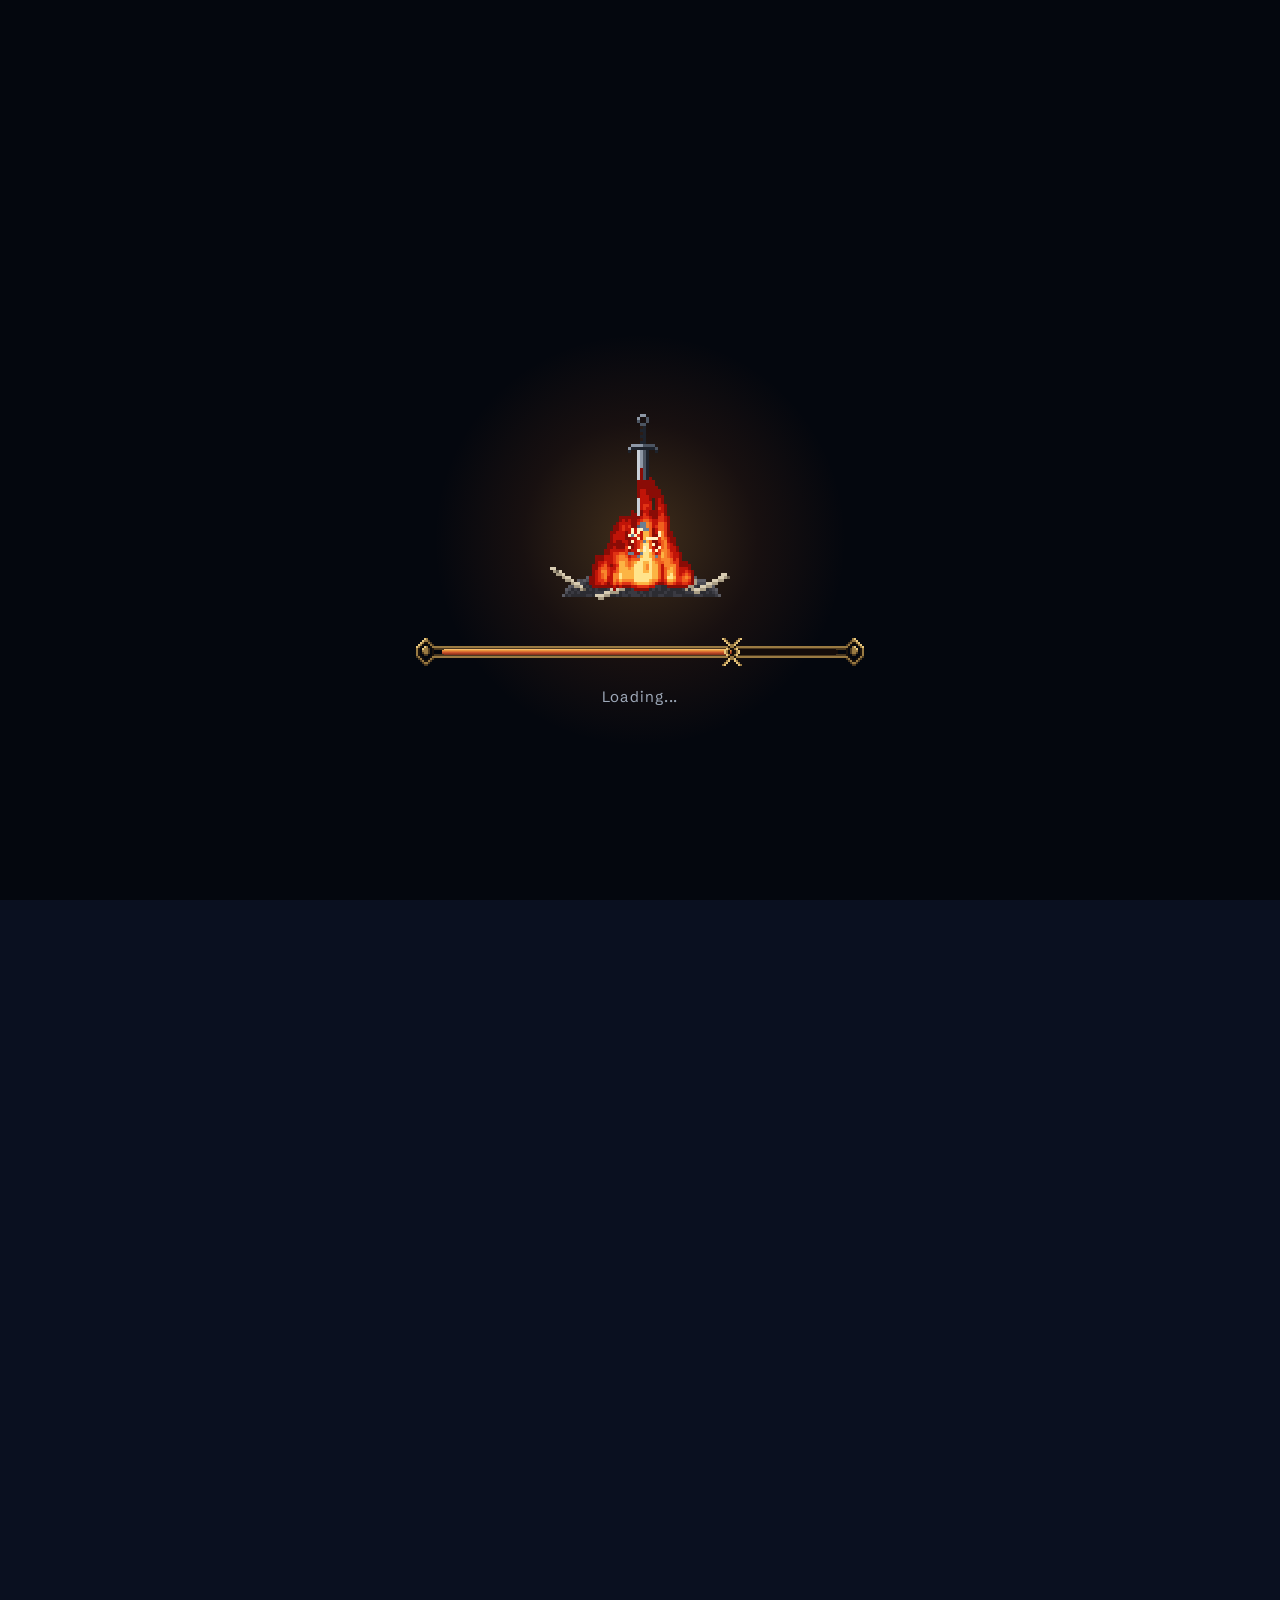
==== commit 42f4ab05: "feat: aperçu de partage (LinkedIn, mails) et liens de langue absolus - image de partage 1200 x 630 :" ====
--- a/en/index.html
+++ b/en/index.html
@@ -7,8 +7,21 @@
   <meta name="description" content="Portfolio of Paul Siron, multimedia student (BUT MMI) in Limoges, France: graphic design, video and interface design. Available for an internship from April 2027.">
   <meta name="theme-color" content="#0a1020">
   <link rel="icon" href="../assets/images/nav/feu-allume.svg" type="image/svg+xml">
-  <link rel="alternate" hreflang="fr" href="../">
-  <link rel="alternate" hreflang="en" href="./">
+  <link rel="canonical" href="https://pol-srn.github.io/en/">
+  <link rel="alternate" hreflang="fr" href="https://pol-srn.github.io/">
+  <link rel="alternate" hreflang="en" href="https://pol-srn.github.io/en/">
+  <link rel="alternate" hreflang="x-default" href="https://pol-srn.github.io/">
+  <meta property="og:type" content="website">
+  <meta property="og:site_name" content="Paul Siron">
+  <meta property="og:locale" content="en_GB">
+  <meta property="og:url" content="https://pol-srn.github.io/en/">
+  <meta property="og:title" content="Paul Siron — Graphic design, video and interface design">
+  <meta property="og:description" content="Portfolio of Paul Siron, multimedia student (BUT MMI) in Limoges, France. Available for an internship from April 2027.">
+  <meta property="og:image" content="https://pol-srn.github.io/assets/images/partage.jpg">
+  <meta property="og:image:width" content="1200">
+  <meta property="og:image:height" content="630">
+  <meta property="og:image:alt" content="Paul Siron, graphic design, video and interface design, over a pixel art forest at dawn">
+  <meta name="twitter:card" content="summary_large_image">
   <link rel="preload" href="../assets/fonts/pirata-one-latin.woff2" as="font" type="font/woff2" crossorigin>
   <link rel="preload" href="../assets/fonts/schibsted-grotesk-latin.woff2" as="font" type="font/woff2" crossorigin>
   <link rel="stylesheet" href="../assets/css/style.css">
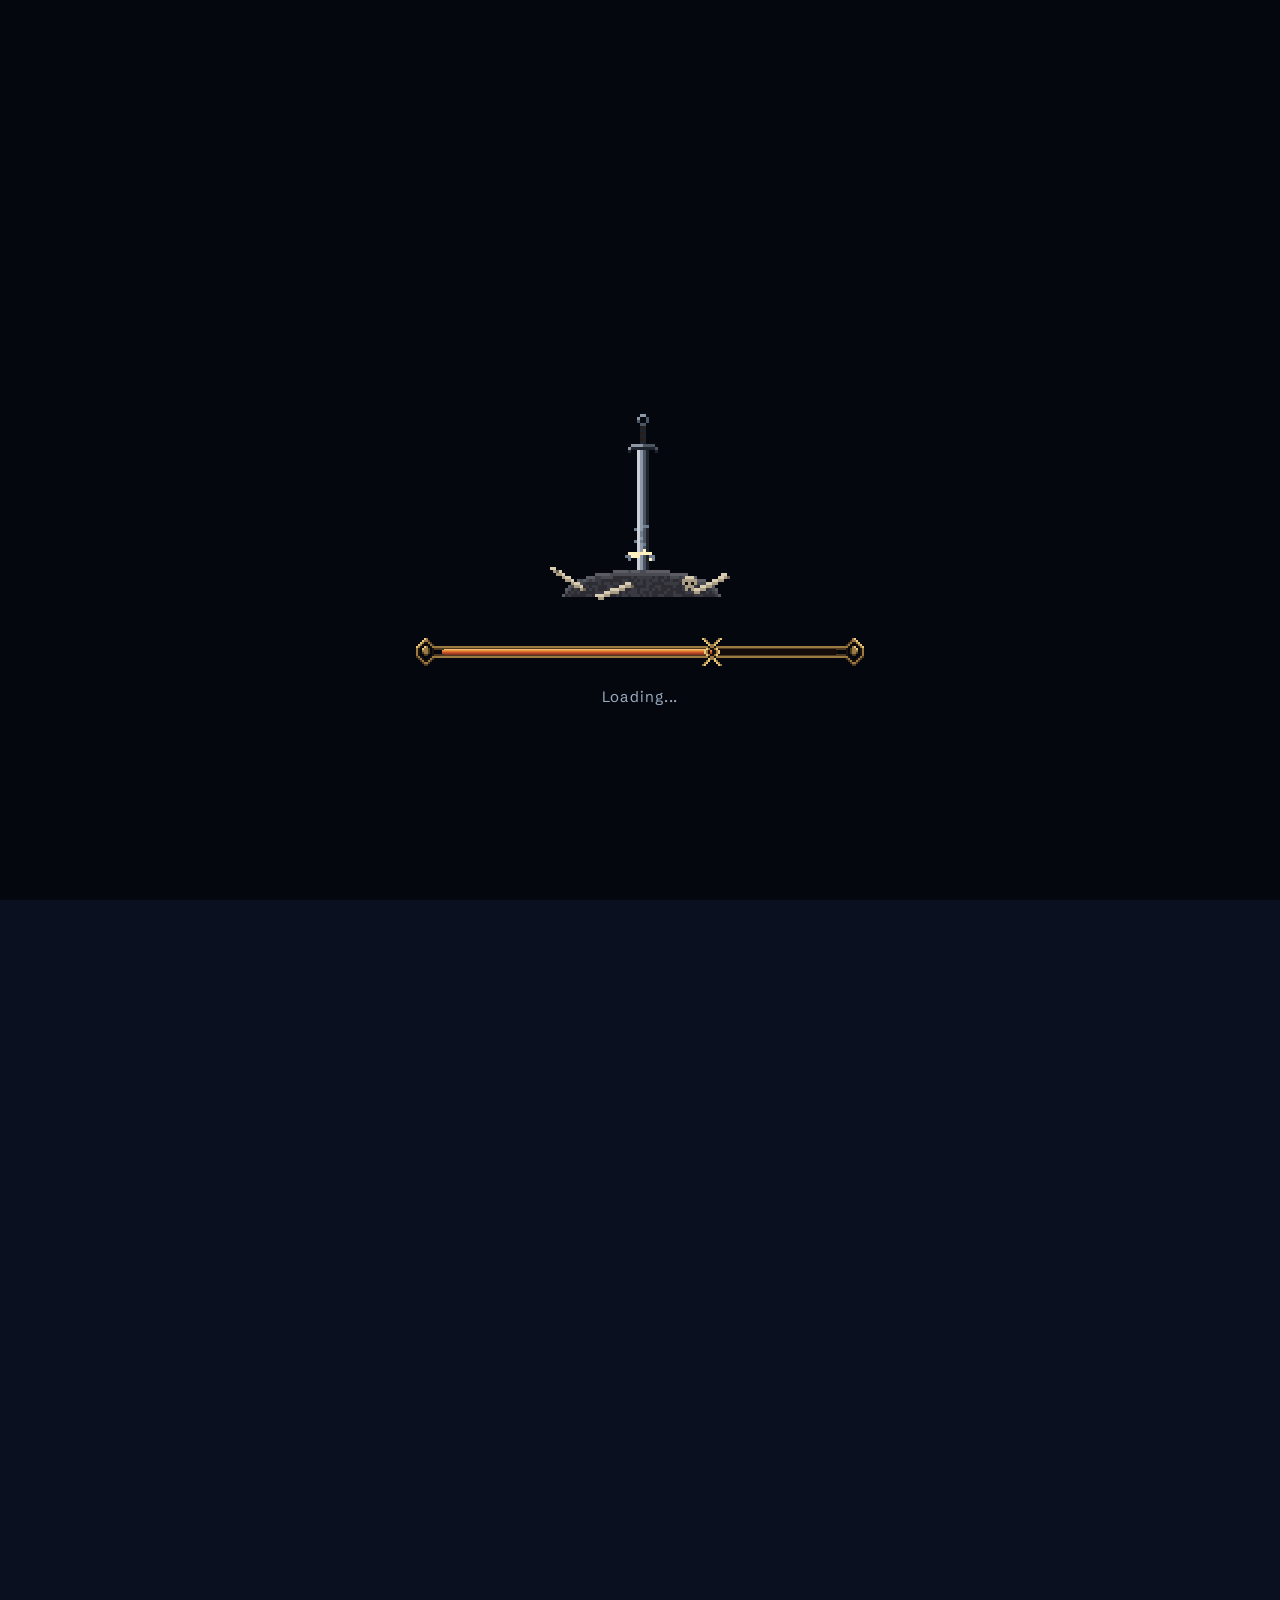
==== commit 306377a8: "fix: commentaire HTML sans double tiret (avertissement du validateur W3C) Co-Authored-By: Claude Opu" ====
--- a/en/index.html
+++ b/en/index.html
@@ -228,7 +228,7 @@
       <div class="projets__decor" aria-hidden="true"></div>
       <canvas class="projets__bougies" width="544" height="234" aria-hidden="true"></canvas>
       <!-- les affiches clouées sur la carte : roulées au repos, déroulées au survol, un clic ouvre le projet ;
-           --ax / --ay = place de l'affiche (sur les terres) -->
+           variables ax et ay = place de l'affiche (sur les terres) -->
       <div class="projets__carte" role="group" aria-labelledby="title-projects">
         <div class="projets__onglets" role="group" aria-label="Project category" data-iut="University projects" data-perso="Personal projects"><button class="bouton bouton--compact projets__fleche projets__fleche--precedente" type="button" aria-label="Previous category"></button><p class="projets__categorie" aria-live="polite">University projects</p><button class="bouton bouton--compact projets__fleche projets__fleche--suivante" type="button" aria-label="Next category"></button></div>
         <button class="affiche" type="button" aria-haspopup="dialog" data-dossier="dossier-hollow" data-groupe="iut" style="--ax: 23.1%; --ay: 29.2%; --r: -2deg;"><span class="affiche__deroule"><span class="affiche__papier"><img class="affiche__vignette" src="../assets/images/projets/hollow/vignette.webp" alt="" width="960" height="540"><span class="affiche__nom">Hollow Knight app</span></span></span><span class="affiche__rouleau"></span></button>
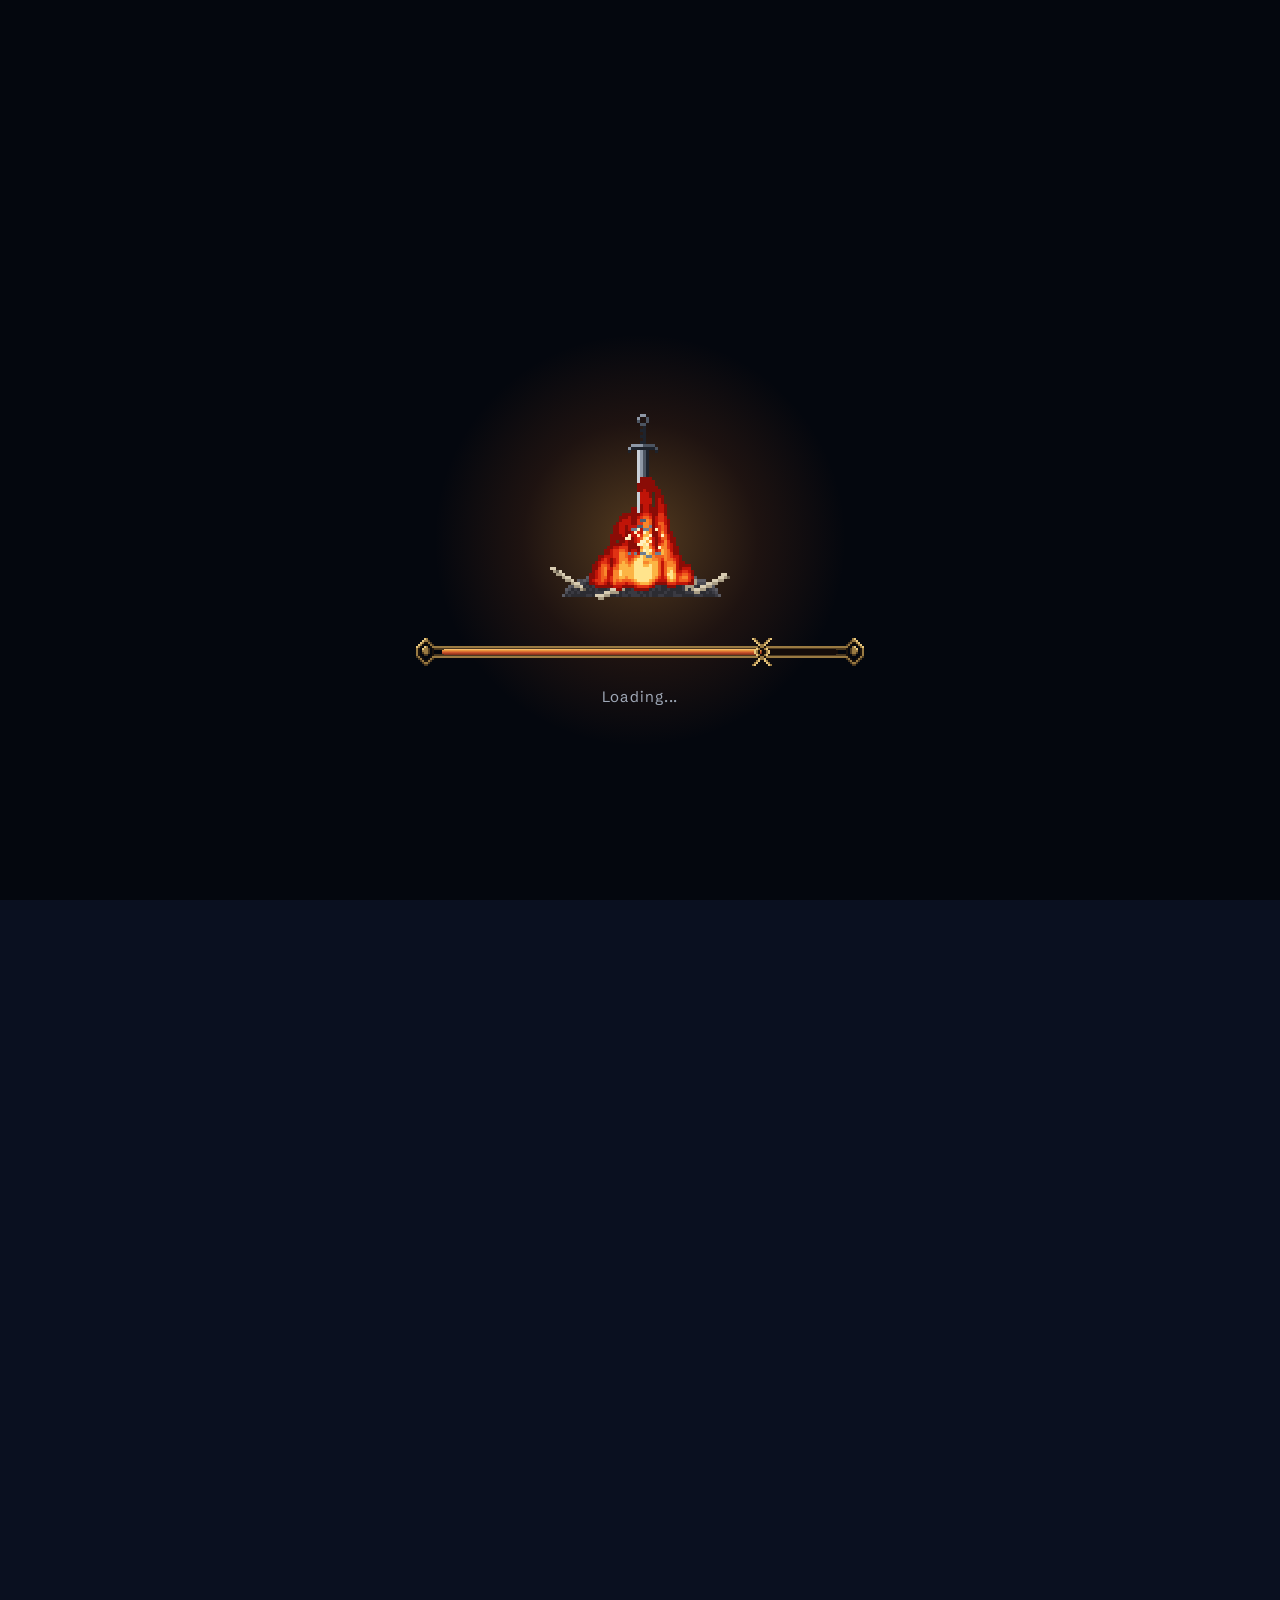
==== commit 7024f200: "feat: version mobile retravaillée et correctif du château dédoublé Mobile et tablette en hauteur (le" ====
--- a/en/index.html
+++ b/en/index.html
@@ -231,15 +231,17 @@
            variables ax et ay = place de l'affiche (sur les terres) -->
       <div class="projets__carte" role="group" aria-labelledby="title-projects">
         <div class="projets__onglets" role="group" aria-label="Project category" data-iut="University projects" data-perso="Personal projects"><button class="bouton bouton--compact projets__fleche projets__fleche--precedente" type="button" aria-label="Previous category"></button><p class="projets__categorie" aria-live="polite">University projects</p><button class="bouton bouton--compact projets__fleche projets__fleche--suivante" type="button" aria-label="Next category"></button></div>
-        <button class="affiche" type="button" aria-haspopup="dialog" data-dossier="dossier-hollow" data-groupe="iut" style="--ax: 23.1%; --ay: 29.2%; --r: -2deg;"><span class="affiche__deroule"><span class="affiche__papier"><img class="affiche__vignette" src="../assets/images/projets/hollow/vignette.webp" alt="" width="960" height="540"><span class="affiche__nom">Hollow Knight app</span></span></span><span class="affiche__rouleau"></span></button>
-        <button class="affiche" type="button" aria-haspopup="dialog" data-dossier="dossier-decathlon" data-groupe="iut" style="--ax: 14.1%; --ay: 65.8%; --r: -4deg;"><span class="affiche__deroule"><span class="affiche__papier"><img class="affiche__vignette" src="https://i.ytimg.com/vi/p2ENpV7GJOY/mqdefault.jpg" alt="" width="960" height="540"><span class="affiche__nom">Decathlon stop motion</span></span></span><span class="affiche__rouleau"></span></button>
-        <button class="affiche" type="button" aria-haspopup="dialog" data-dossier="dossier-reportage" data-groupe="iut" style="--ax: 51.9%; --ay: 18.4%; --r: 3deg;"><span class="affiche__deroule"><span class="affiche__papier"><img class="affiche__vignette" src="https://i.ytimg.com/vi/XSuQX0kv3WE/mqdefault.jpg" alt="" width="960" height="540"><span class="affiche__nom">Report and ad</span></span></span><span class="affiche__rouleau"></span></button>
-        <button class="affiche" type="button" aria-haspopup="dialog" data-dossier="dossier-stickers" data-groupe="iut" style="--ax: 65.6%; --ay: 67.9%; --r: 5deg;"><span class="affiche__deroule"><span class="affiche__papier"><img class="affiche__vignette" src="../assets/images/projets/stickers/vignette.webp" alt="" width="960" height="540"><span class="affiche__nom">Hard &amp; soft skills stickers</span></span></span><span class="affiche__rouleau"></span></button>
-        <button class="affiche" type="button" aria-haspopup="dialog" data-dossier="dossier-ecommerce" data-groupe="iut" style="--ax: 75%; --ay: 11.8%; --r: -3deg;"><span class="affiche__deroule"><span class="affiche__papier"><img class="affiche__vignette" src="../assets/images/projets/ecommerce/vignette.webp" alt="" width="960" height="540"><span class="affiche__nom">Gaming e-shop</span></span></span><span class="affiche__rouleau"></span></button>
-        <button class="affiche" type="button" aria-haspopup="dialog" data-dossier="dossier-youtube" data-groupe="perso" hidden style="--ax: 23.1%; --ay: 29.2%; --r: -2deg;"><span class="affiche__deroule"><span class="affiche__papier"><img class="affiche__vignette" src="../assets/images/projets/youtube/vignette.webp" alt="" width="960" height="540"><span class="affiche__nom">YouTube channel</span></span></span><span class="affiche__rouleau"></span></button>
-        <button class="affiche" type="button" aria-haspopup="dialog" data-dossier="dossier-dessin" data-groupe="perso" hidden style="--ax: 51.9%; --ay: 18.4%; --r: 3deg;"><span class="affiche__deroule"><span class="affiche__papier"><img class="affiche__vignette" src="../assets/images/projets/dessin/vignette.webp" alt="" width="960" height="540"><span class="affiche__nom">Drawing</span></span></span><span class="affiche__rouleau"></span></button>
-        <button class="affiche" type="button" aria-haspopup="dialog" data-dossier="dossier-jeu" data-groupe="perso" hidden style="--ax: 14.1%; --ay: 65.8%; --r: -4deg;"><span class="affiche__deroule"><span class="affiche__papier"><img class="affiche__vignette" src="../assets/images/projets/jeu/vignette.webp" alt="" width="960" height="540"><span class="affiche__nom">Video game</span></span></span><span class="affiche__rouleau"></span></button>
-        <button class="affiche" type="button" aria-haspopup="dialog" data-dossier="dossier-portfolio" data-groupe="perso" hidden style="--ax: 65.6%; --ay: 67.9%; --r: 5deg;"><span class="affiche__deroule"><span class="affiche__papier"><img class="affiche__vignette" src="../assets/images/projets/portfolio/vignette.webp" alt="" width="960" height="540"><span class="affiche__nom">This portfolio</span></span></span><span class="affiche__rouleau"></span></button>
+        <div class="projets__rangee">
+          <button class="affiche" type="button" aria-haspopup="dialog" data-dossier="dossier-hollow" data-groupe="iut" style="--ax: 23.1%; --ay: 29.2%; --r: -2deg;"><span class="affiche__deroule"><span class="affiche__papier"><img class="affiche__vignette" src="../assets/images/projets/hollow/vignette.webp" alt="" width="960" height="540"><span class="affiche__nom">Hollow Knight app</span></span></span><span class="affiche__rouleau"></span></button>
+          <button class="affiche" type="button" aria-haspopup="dialog" data-dossier="dossier-decathlon" data-groupe="iut" style="--ax: 14.1%; --ay: 65.8%; --r: -4deg;"><span class="affiche__deroule"><span class="affiche__papier"><img class="affiche__vignette" src="https://i.ytimg.com/vi/p2ENpV7GJOY/mqdefault.jpg" alt="" width="960" height="540"><span class="affiche__nom">Decathlon stop motion</span></span></span><span class="affiche__rouleau"></span></button>
+          <button class="affiche" type="button" aria-haspopup="dialog" data-dossier="dossier-reportage" data-groupe="iut" style="--ax: 51.9%; --ay: 18.4%; --r: 3deg;"><span class="affiche__deroule"><span class="affiche__papier"><img class="affiche__vignette" src="https://i.ytimg.com/vi/XSuQX0kv3WE/mqdefault.jpg" alt="" width="960" height="540"><span class="affiche__nom">Report and ad</span></span></span><span class="affiche__rouleau"></span></button>
+          <button class="affiche" type="button" aria-haspopup="dialog" data-dossier="dossier-stickers" data-groupe="iut" style="--ax: 65.6%; --ay: 67.9%; --r: 5deg;"><span class="affiche__deroule"><span class="affiche__papier"><img class="affiche__vignette" src="../assets/images/projets/stickers/vignette.webp" alt="" width="960" height="540"><span class="affiche__nom">Hard &amp; soft skills stickers</span></span></span><span class="affiche__rouleau"></span></button>
+          <button class="affiche" type="button" aria-haspopup="dialog" data-dossier="dossier-ecommerce" data-groupe="iut" style="--ax: 75%; --ay: 11.8%; --r: -3deg;"><span class="affiche__deroule"><span class="affiche__papier"><img class="affiche__vignette" src="../assets/images/projets/ecommerce/vignette.webp" alt="" width="960" height="540"><span class="affiche__nom">Gaming e-shop</span></span></span><span class="affiche__rouleau"></span></button>
+          <button class="affiche" type="button" aria-haspopup="dialog" data-dossier="dossier-youtube" data-groupe="perso" hidden style="--ax: 23.1%; --ay: 29.2%; --r: -2deg;"><span class="affiche__deroule"><span class="affiche__papier"><img class="affiche__vignette" src="../assets/images/projets/youtube/vignette.webp" alt="" width="960" height="540"><span class="affiche__nom">YouTube channel</span></span></span><span class="affiche__rouleau"></span></button>
+          <button class="affiche" type="button" aria-haspopup="dialog" data-dossier="dossier-dessin" data-groupe="perso" hidden style="--ax: 51.9%; --ay: 18.4%; --r: 3deg;"><span class="affiche__deroule"><span class="affiche__papier"><img class="affiche__vignette" src="../assets/images/projets/dessin/vignette.webp" alt="" width="960" height="540"><span class="affiche__nom">Drawing</span></span></span><span class="affiche__rouleau"></span></button>
+          <button class="affiche" type="button" aria-haspopup="dialog" data-dossier="dossier-jeu" data-groupe="perso" hidden style="--ax: 14.1%; --ay: 65.8%; --r: -4deg;"><span class="affiche__deroule"><span class="affiche__papier"><img class="affiche__vignette" src="../assets/images/projets/jeu/vignette.webp" alt="" width="960" height="540"><span class="affiche__nom">Video game</span></span></span><span class="affiche__rouleau"></span></button>
+          <button class="affiche" type="button" aria-haspopup="dialog" data-dossier="dossier-portfolio" data-groupe="perso" hidden style="--ax: 65.6%; --ay: 67.9%; --r: 5deg;"><span class="affiche__deroule"><span class="affiche__papier"><img class="affiche__vignette" src="../assets/images/projets/portfolio/vignette.webp" alt="" width="960" height="540"><span class="affiche__nom">This portfolio</span></span></span><span class="affiche__rouleau"></span></button>
+        </div>
       </div>
       <div class="projets">
         <h2 class="zone__titre projets__titre" id="title-projects">Projects</h2>
--- a/assets/css/style.css
+++ b/assets/css/style.css
@@ -76,6 +76,12 @@
   --largeur-feu: 1.5rem;
   --largeur-planche-feu: 6rem;
   --hauteur-barre-mobile: 4.5rem;
+  /* cadrage de la forêt de l'aube (Contact, et vue par la fenêtre des Projets) : position horizontale
+     et verticale (0 = bord gauche/haut, 1 = bord droit/bas, comme un background-position en %), et
+     agrandissement au-delà du « cover » ; recopiés en JS pour les transitions (voir cadrageForet) */
+  --foret-x: 0.5;
+  --foret-y: 0.5;
+  --foret-zoom: 1;
   --largeur-portrait: 19rem;
   --largeur-cadre: 20rem;
   --largeur-classes: 13.125rem;
@@ -1333,7 +1339,8 @@
   position: absolute;
   inset: 0;
   z-index: -3;
-  background: url("../images/contact/foret.webp") 50% 50% / cover no-repeat;
+  /* même cadrage que le Contact (--foret-*) : la forêt couvre la section, agrandie et placée pareil */
+  background: url("../images/contact/foret.webp") calc(var(--foret-x) * 100%) calc(var(--foret-y) * 100%) / cover no-repeat;
   image-rendering: pixelated;
   content: "";
 }
@@ -1364,6 +1371,16 @@
 .projets__carte {
   --pixel-carte: 0.617cqw;
   container-type: inline-size;
+}
+
+/* sur la carte, la rangée s'efface : chaque affiche se place sur la carte elle-même ;
+   sur petit écran, elle devient une bande qu'on fait défiler au doigt */
+.projets__rangee {
+  display: contents;
+}
+
+.projets__points {
+  display: none;
 }
 
 .affiche {
@@ -1610,25 +1627,35 @@
   position: absolute;
   inset: 0;
   z-index: -2;
-  background: url("../images/contact/foret.webp") 50% 50% / cover no-repeat;
+  overflow: hidden;
   container-type: size;
-  image-rendering: pixelated;
   /* les clics traversent le décor jusqu'à la section (sort lancé au clic, voir main.js) */
   pointer-events: none;
 }
 
-/* calque calé exactement sur l'image de la forêt (2:1, couvre l'écran, centrée) : étoiles et brume
-   restent ainsi au bon endroit du ciel et des cimes quelle que soit la taille de l'écran ;
-   il apparaît avec le décor à la fin de la transition (--voile-decor) */
+/* la forêt (2:1) et le calque de la scène partagent le même cadrage : l'image couvre l'écran
+   (agrandie de --foret-zoom), placée selon --foret-x et --foret-y ; étoiles, brume et sorts restent
+   ainsi au bon endroit du ciel, des cimes et de la ruine quelle que soit la taille de l'écran */
+.contact__decor::before,
 .contact__scene {
-  position: absolute;
-  top: 50%;
-  left: 50%;
-  width: max(100cqw, 200cqh);
+  --largeur-foret: calc(max(100cqw, 200cqh) * var(--foret-zoom));
+  position: absolute;
+  top: calc((100cqh - var(--largeur-foret) / 2) * var(--foret-y));
+  left: calc((100cqw - var(--largeur-foret)) * var(--foret-x));
+  width: var(--largeur-foret);
   aspect-ratio: 2 / 1;
+}
+
+.contact__decor::before {
+  background: url("../images/contact/foret.webp") 0 0 / 100% 100% no-repeat;
+  image-rendering: pixelated;
+  content: "";
+}
+
+/* le calque apparaît avec le décor à la fin de la transition (--voile-decor) */
+.contact__scene {
   overflow: hidden;
   opacity: var(--voile-decor, 1);
-  translate: -50% -50%;
 }
 
 .contact__etoiles {
@@ -2133,7 +2160,8 @@
   }
 }
 
-@media (max-width: 47.99rem) {
+/* téléphone, ou tablette tenue en hauteur : même mise en page tactile (barre en bas, sections à la suite) */
+@media (max-width: 47.99rem), (max-width: 63.99rem) and (orientation: portrait) {
   :root {
     --largeur-feu-chargement: 11rem;
     --hauteur-feu-chargement: 12.5rem;
@@ -2255,13 +2283,270 @@
     width: fit-content;
   }
 
+  /* les classes : un menu déroulant ; fermé, seule la classe choisie se montre, avec une flèche ;
+     un appui l'ouvre et montre les quatre classes (voir initialiserOnglets) ; on peut aussi glisser
+     sur la fiche pour passer à la classe voisine */
   .classes {
+    align-items: stretch;
+    gap: 0.25rem;
+    width: min(100%, 20rem);
+    margin-inline: auto;
+  }
+
+  .classes__choix {
+    width: 100%;
+    height: auto;
+    min-height: 4.125rem;
+    margin-bottom: 0;
+    padding: 0.5rem 3.25rem 0.5rem 1.875rem;
+  }
+
+  .classes:not(.classes--ouvert) .classes__choix[aria-selected="false"] {
+    display: none;
+  }
+
+  /* la flèche du menu, sur la classe choisie : vers le bas fermé, vers le haut ouvert */
+  .classes__choix[aria-selected="true"]::after {
+    position: absolute;
+    top: 50%;
+    right: 1.5rem;
+    width: 0.625rem;
+    height: 0.625rem;
+    border-right: 2px solid var(--couleur-or);
+    border-bottom: 2px solid var(--couleur-or);
+    translate: 0 -70%;
+    rotate: 45deg;
+    transition: rotate var(--duree-courte), translate var(--duree-courte);
+    content: "";
+  }
+
+  .classes--ouvert .classes__choix[aria-selected="true"]::after {
+    translate: 0 -20%;
+    rotate: 225deg;
+  }
+
+  .apropos__astuce {
+    display: none;
+  }
+
+  /* la fiche se lit sur un voile sombre : le château derrière est très chargé */
+  .apropos__panneau {
+    padding: var(--espace-m);
+    background: linear-gradient(180deg, rgb(var(--couleur-nuit) / 0.82), rgb(var(--couleur-nuit) / 0.66));
+    border: 1px solid var(--couleur-filet);
+    touch-action: pan-y;
+  }
+
+  .apropos__identite {
+    touch-action: pan-y;
+  }
+
+  /* les quatre objets de l'inventaire sur une seule ligne */
+  .equipement__cases {
+    display: grid;
+    grid-template-columns: repeat(4, minmax(0, 1fr));
+    gap: var(--espace-xs);
+  }
+
+  .equipement__cases li {
+    width: auto;
+  }
+
+  .equipement__case {
+    width: 100%;
+    height: auto;
+    aspect-ratio: 1;
+  }
+
+  .equipement__legende {
+    font-size: 0.8125rem;
+  }
+
+  /* Contact : texte calé en haut, la ruine (et ses sorts) reste visible dessous ; liens en boutons
+     pleine largeur (le CV sur toute la ligne) */
+  .zone--contact {
+    padding-top: var(--espace-xl);
+  }
+
+  .contact {
+    width: 100%;
+  }
+
+  .contact__ailleurs {
     display: grid;
     grid-template-columns: repeat(2, minmax(0, 1fr));
-  }
-
-  .apropos__astuce {
+    gap: var(--espace-s);
+    width: 100%;
+    max-width: 30rem;
+  }
+
+  .contact__ailleurs li:last-child {
+    grid-column: 1 / -1;
+  }
+
+  .contact__lien {
+    justify-content: center;
+    width: 100%;
+  }
+
+  /* fenêtre de projet : les images d'abord (sous la croix), le texte ensuite */
+  .dossier__galerie {
+    order: -1;
+    padding-top: var(--espace-xl);
+  }
+
+  .dossier__texte {
+    padding-top: 0;
+  }
+
+  /* le lien du projet suit le texte, au lieu de rester collé en bas pendant le défilement */
+  .dossier__liens {
+    position: static;
+    background: none;
+  }
+
+  /* Projets : titre, consigne et plaque centrés sur toute la largeur */
+  .projets {
+    align-self: stretch;
+    max-width: none;
+  }
+
+  /* pas d'aimantation des sections : ce sont les transitions qui mènent d'une section à l'autre */
+  html {
+    scroll-snap-type: none;
+  }
+
+  /* transitions actives (classe posée par main.js) : la page ne défile jamais d'elle-même, seules les
+     transitions la déplacent ; aucun geste, même lancé fort, ne peut donc sauter une transition */
+  .defilement-pilote {
+    overflow: hidden;
+  }
+
+  .defilement-pilote body {
+    position: relative;
+  }
+
+  /* l'À propos, plus haut que l'écran, se lit en défilant dans la section elle-même : arrivé au bord,
+     le défilement s'arrête net (sans rebond ni enchaînement sur la page) ; un nouveau geste depuis
+     le bord lance la transition (voir activerPassage) */
+  .defilement-pilote .zone--apropos {
+    height: 100svh;
+    min-height: 0;
+    overflow-x: hidden;
+    overflow-y: auto;
+    overscroll-behavior: contain;
+    scrollbar-width: none;
+  }
+
+  .defilement-pilote .zone--apropos::-webkit-scrollbar {
     display: none;
+  }
+
+  /* le pied de page, sous le Contact, serait hors d'atteinte : il se pose en bas du Contact */
+  .defilement-pilote .pied {
+    position: absolute;
+    right: 0;
+    bottom: 0;
+    left: 0;
+    z-index: 1;
+    padding-block: var(--espace-xs) calc(var(--hauteur-barre-mobile) + var(--espace-xs));
+    text-align: center;
+    border-top: 0;
+  }
+
+  /* ---------- cadrage des fonds en hauteur ---------- */
+
+  /* forêt de l'aube agrandie et décalée : la ruine (et ses sorts) se trouve au milieu de l'écran,
+     sous le texte du Contact */
+  :root {
+    --foret-x: 0.755;
+    --foret-y: 0;
+    --foret-zoom: 1.4;
+  }
+
+  .zone--projets::before {
+    background-size: auto calc(100% * var(--foret-zoom));
+  }
+
+  /* l'À propos est plus haut que l'écran : le château reste fixe derrière pendant qu'on lit
+     (calé comme au départ du passage vers les Projets), la section le découpe à ses bords */
+  .zone--apropos {
+    clip-path: inset(0);
+  }
+
+  .apropos__decor {
+    position: fixed;
+  }
+
+  /* Accueil : la scène est calée sur le feu (son milieu est à 52,95 % de la largeur de la scène), et le
+     feu, socle compris, est réduit en restant posé au même endroit du sol (milieu et pied inchangés) */
+  .hero__scene {
+    translate: -52.95% 0;
+  }
+
+  .hero__feu {
+    --echelle-feu: 0.72;
+    top: calc(92.93% - 45.58% * var(--echelle-feu));
+    left: calc(52.95% - 7.355% * var(--echelle-feu));
+    width: calc(14.71% * var(--echelle-feu));
+  }
+
+  /* ---------- tout est centré ---------- */
+
+  .hero__contenu {
+    right: var(--marge-page);
+    max-width: none;
+    text-align: center;
+  }
+
+  .hero__accroche {
+    margin-inline: auto;
+  }
+
+  .zone__titre,
+  .projets__consigne,
+  .apropos__intitule,
+  .equipement__titre {
+    text-align: center;
+  }
+
+  .projets {
+    align-items: center;
+  }
+
+  .apropos__identite {
+    display: flex;
+    flex-direction: column;
+    align-items: center;
+    text-align: center;
+  }
+
+  .apropos__carte {
+    margin-inline: auto;
+  }
+
+  .equipement__detail {
+    text-align: center;
+  }
+
+  .contact {
+    align-items: center;
+    text-align: center;
+  }
+
+  .contact__ligne {
+    justify-content: center;
+  }
+
+  .contact__ailleurs {
+    margin-inline: auto;
+  }
+
+  /* aucun libellé de bouton ne dépasse : il passe à la ligne au besoin */
+  .bouton {
+    max-width: 100%;
+    white-space: normal;
+    overflow-wrap: anywhere;
   }
 
   .pied {
@@ -2273,8 +2558,8 @@
    dépliées, en grille, sous le titre */
 @media (max-width: 47.99rem), (max-width: 63.99rem) and (orientation: portrait) {
   .projets__carte {
-    display: grid;
-    grid-template-columns: repeat(2, minmax(0, 1fr));
+    display: flex;
+    flex-direction: column;
     gap: var(--espace-m);
     position: relative;
     top: auto;
@@ -2285,12 +2570,61 @@
     margin-top: var(--espace-l);
   }
 
+  /* une bande de parchemins qu'on fait défiler au doigt : le parchemin choisi est au milieu de
+     l'écran, donc au milieu de la carte peinte derrière ; ses voisins dépassent des deux côtés */
+  .projets__rangee {
+    --largeur-affiche: min(17rem, 72vw);
+    display: flex;
+    gap: var(--espace-m);
+    /* la bande va d'un bord à l'autre de l'écran (parchemins inclinés jamais rognés) ; les marges
+       intérieures permettent au premier et au dernier parchemin de venir, eux aussi, au milieu */
+    margin: 0 calc(-1 * var(--marge-page));
+    padding: var(--espace-s) calc(50% + var(--marge-page) - var(--largeur-affiche) / 2);
+    overflow-x: auto;
+    overscroll-behavior-x: contain;
+    scroll-snap-type: x mandatory;
+    scrollbar-width: none;
+  }
+
+  .projets__rangee::-webkit-scrollbar {
+    display: none;
+  }
+
   .affiche {
+    flex: 0 0 var(--largeur-affiche);
     position: relative;
     top: auto;
     left: auto;
     width: auto;
+    scroll-snap-align: center;
     pointer-events: auto;
+  }
+
+  .affiche[hidden] {
+    display: none;
+  }
+
+  /* repères sous la bande : un losange par parchemin, celui à l'écran en or */
+  .projets__points {
+    display: flex;
+    justify-content: center;
+    gap: var(--espace-s);
+    margin: 0;
+    padding: 0;
+    list-style: none;
+  }
+
+  .projets__point {
+    width: 0.5rem;
+    height: 0.5rem;
+    background: var(--couleur-or-sombre);
+    rotate: 45deg;
+    transition: background-color var(--duree-courte), scale var(--duree-courte);
+  }
+
+  .projets__point--actif {
+    background: var(--couleur-or);
+    scale: 1.3;
   }
 
   .affiche__deroule {
@@ -2308,6 +2642,7 @@
 
   .projets__onglets {
     grid-column: 1 / -1;
+    align-self: center;
     justify-self: center;
     gap: 1rem;
     position: static;
@@ -2320,3 +2655,44 @@
     font-size: 1.375rem;
   }
 }
+
+/* tablette tenue en hauteur : deux parchemins par écran */
+@media (min-width: 48rem) and (max-width: 63.99rem) and (orientation: portrait) {
+  .projets__rangee {
+    --largeur-affiche: 20rem;
+  }
+}
+
+/* écran tactile : la découverte d'une zone est un bandeau bref en haut de l'écran, sans voile,
+   qui laisse défiler la page (voir annoncerEnBandeau dans main.js) */
+.annonce--bandeau {
+  place-items: start center;
+  padding-top: calc(var(--espace-m) + env(safe-area-inset-top));
+}
+
+.annonce--bandeau .annonce__voile,
+.annonce--bandeau .annonce__filet {
+  display: none;
+}
+
+.annonce--bandeau .annonce__contenu {
+  gap: 0.25rem;
+  padding: var(--espace-xs) var(--espace-m);
+  background: rgb(var(--couleur-nuit) / 0.92);
+  border: 1px solid var(--couleur-or-sombre);
+  box-shadow: 0 0.5rem 1.5rem rgb(0 0 0 / 0.45);
+}
+
+.annonce--bandeau .annonce__titre {
+  font-size: 1.5rem;
+  line-height: 1;
+  white-space: nowrap;
+}
+
+.annonce--bandeau .annonce__sous-titre {
+  font-size: var(--taille-mini);
+  letter-spacing: 0.12em;
+  text-transform: uppercase;
+  white-space: nowrap;
+  color: var(--couleur-or);
+}
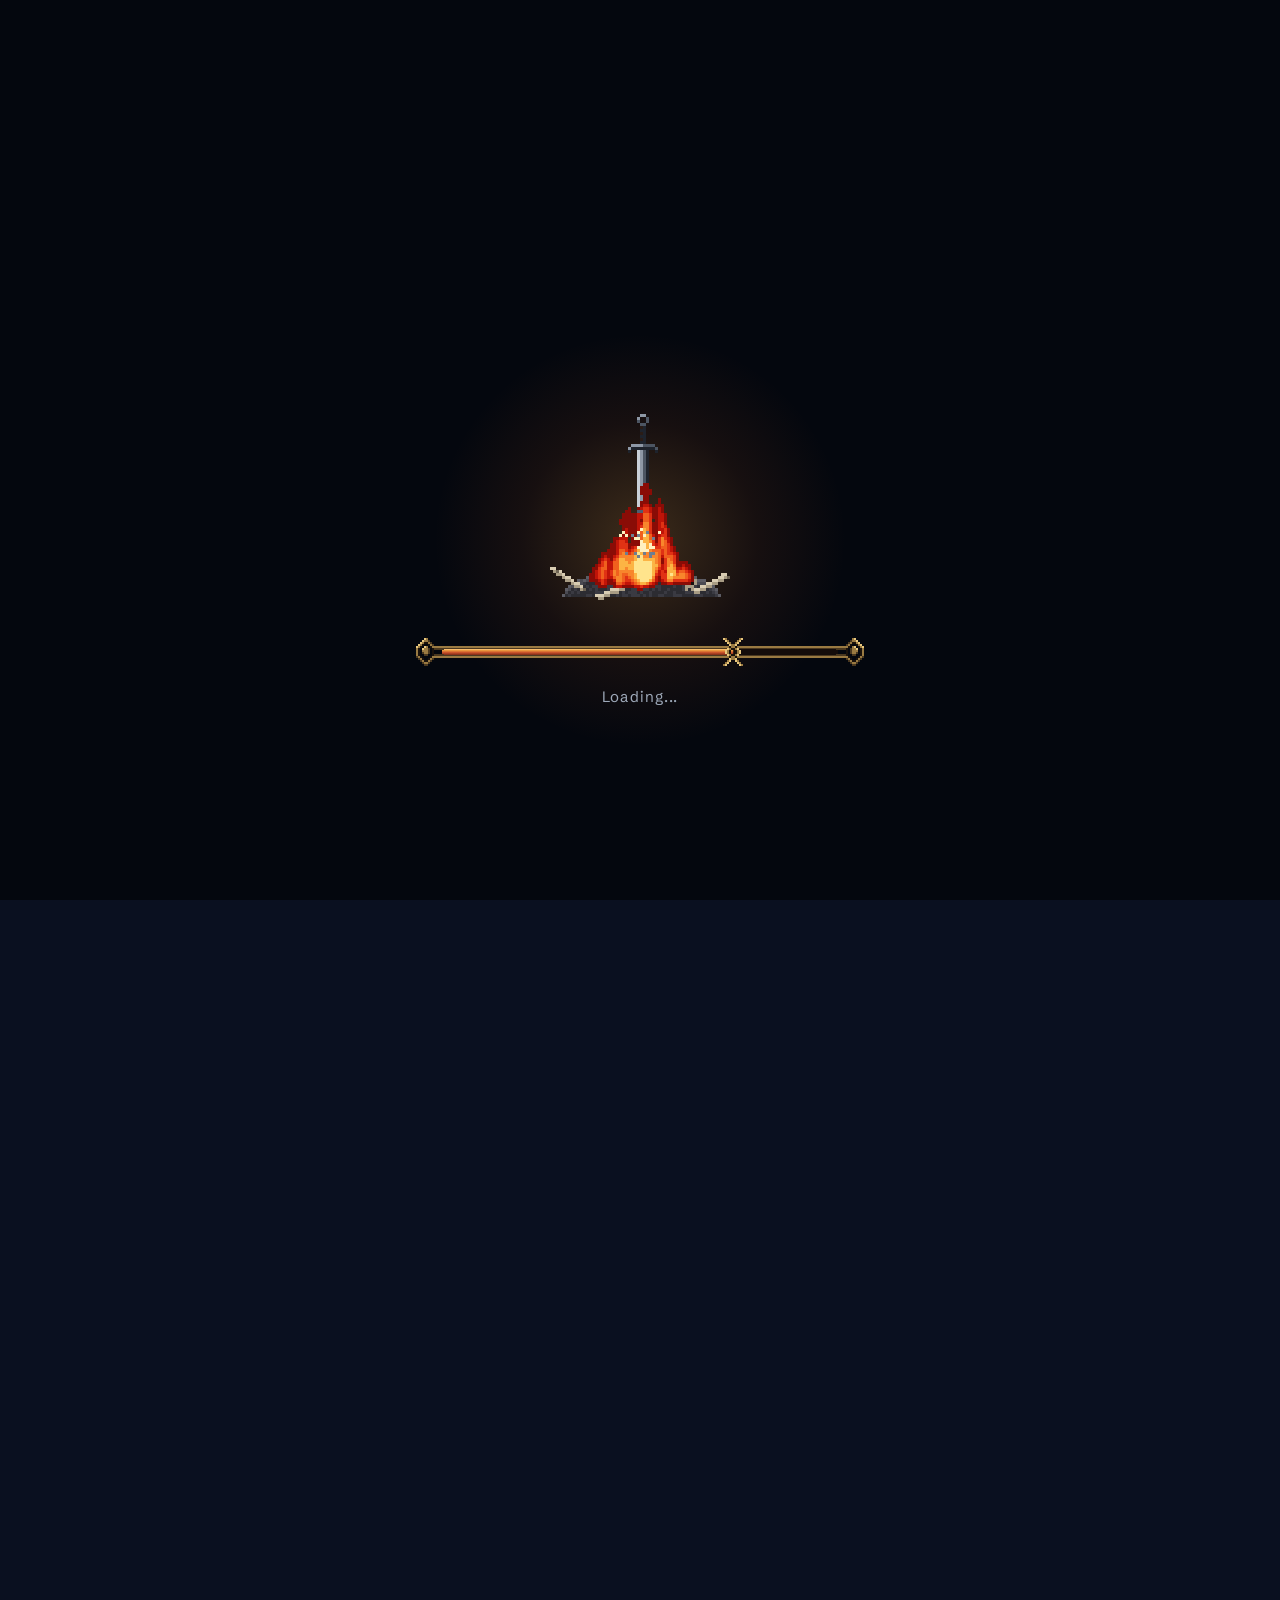
==== commit 6f49b8a8: "fix: carrousel au doigt sur téléphone, photo de l'À propos qui suit le doigt - la bande de parchemin" ====
--- a/en/index.html
+++ b/en/index.html
@@ -24,7 +24,7 @@
   <meta name="twitter:card" content="summary_large_image">
   <link rel="preload" href="../assets/fonts/pirata-one-latin.woff2" as="font" type="font/woff2" crossorigin>
   <link rel="preload" href="../assets/fonts/schibsted-grotesk-latin.woff2" as="font" type="font/woff2" crossorigin>
-  <link rel="stylesheet" href="../assets/css/style.css">
+  <link rel="stylesheet" href="../assets/css/style.css?v=20261118c">
   <link rel="preload" href="../assets/images/ui/bouton-survol.png" as="image">
   <link rel="preload" href="../assets/images/ui/bouton-actif.png" as="image">
   <script>document.documentElement.className = "js chargement-actif";</script>
@@ -577,7 +577,7 @@
 
   <script src="../assets/js/vendor/gsap.min.js" defer></script>
   <script src="../assets/js/vendor/ScrollTrigger.min.js" defer></script>
-  <script src="../assets/js/feu.js" defer></script>
-  <script src="../assets/js/main.js" defer></script>
+  <script src="../assets/js/feu.js?v=20261118c" defer></script>
+  <script src="../assets/js/main.js?v=20261118c" defer></script>
 </body>
 </html>
--- a/assets/css/style.css
+++ b/assets/css/style.css
@@ -2521,8 +2521,10 @@
     text-align: center;
   }
 
+  /* au doigt, la photo s'incline en suivant le doigt comme sous la souris : elle garde le geste pour elle */
   .apropos__carte {
     margin-inline: auto;
+    touch-action: none;
   }
 
   .equipement__detail {
@@ -2584,6 +2586,9 @@
     overscroll-behavior-x: contain;
     scroll-snap-type: x mandatory;
     scrollbar-width: none;
+    /* la bande ne défile qu'à l'horizontale : le navigateur lui donne tout de suite les glissements de
+       côté ; les glissements verticaux restent aux transitions (voir activerPassage) */
+    touch-action: pan-x;
   }
 
   .projets__rangee::-webkit-scrollbar {
